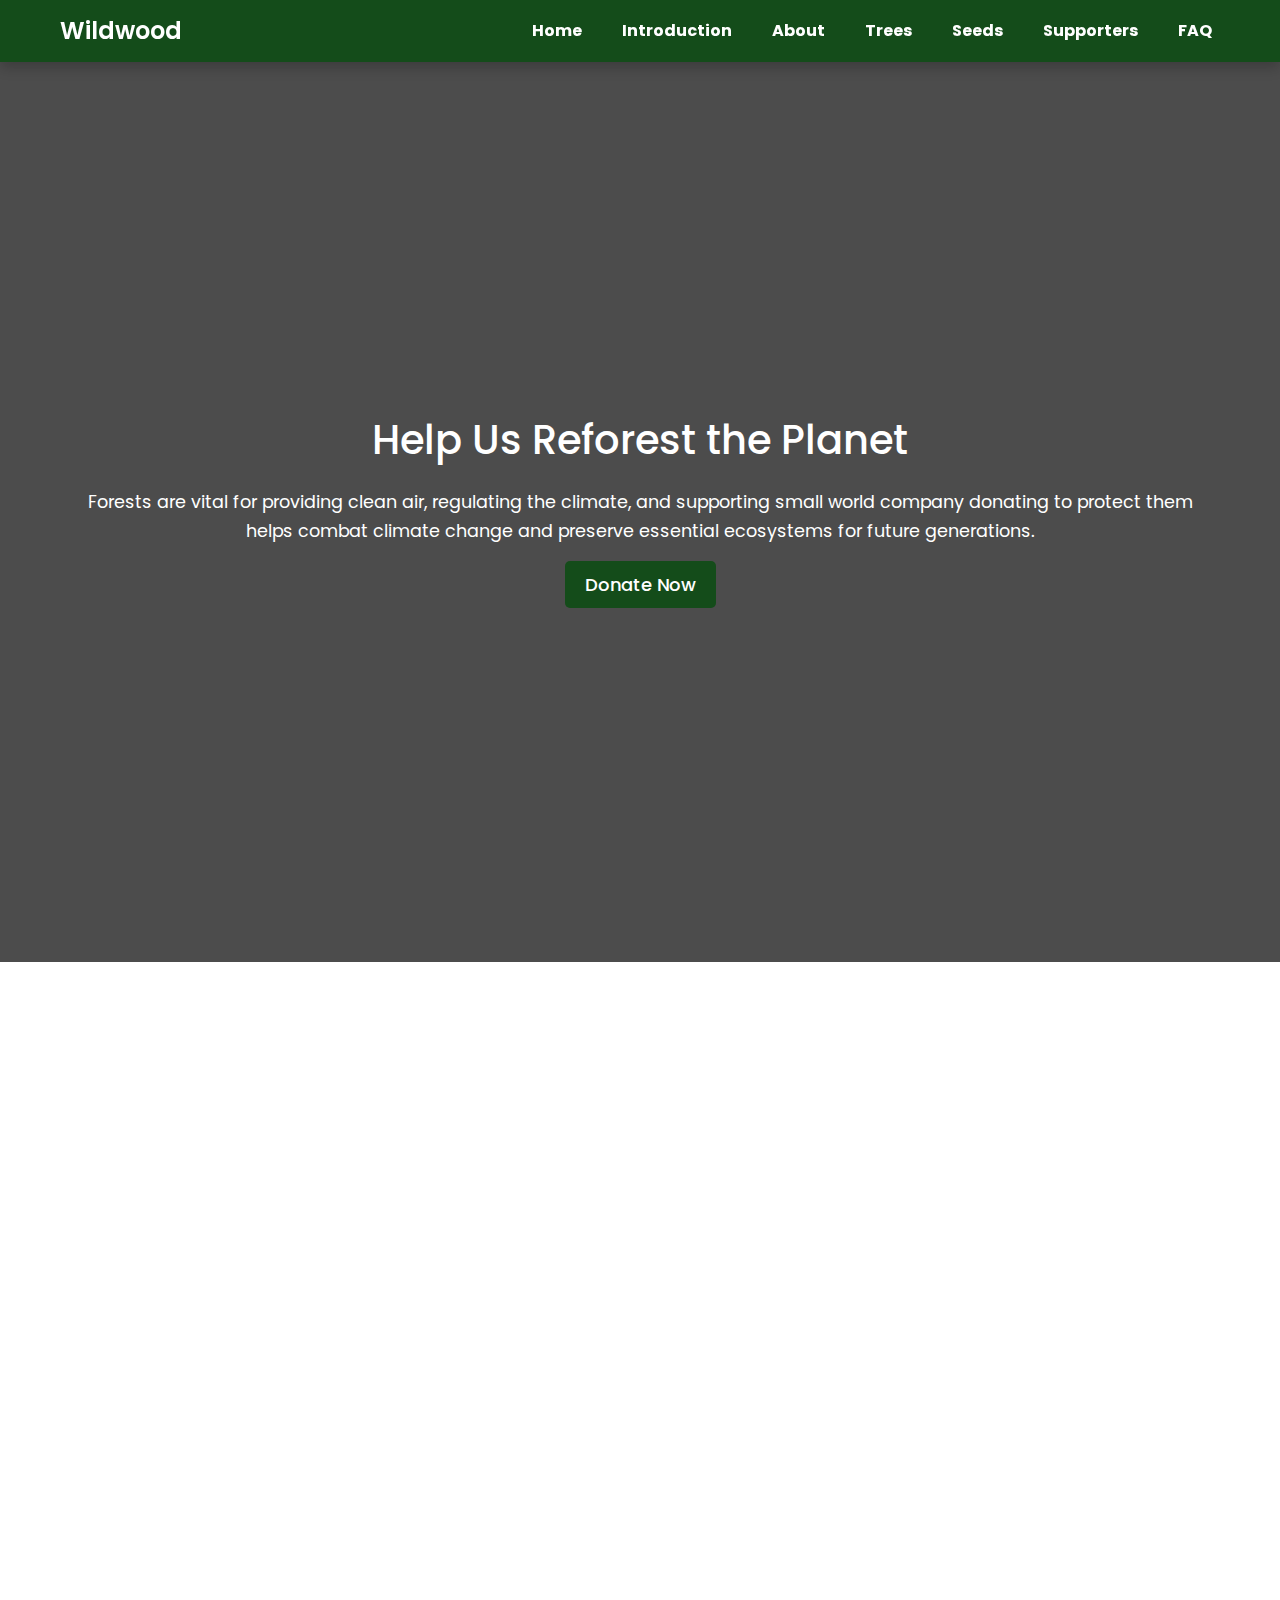
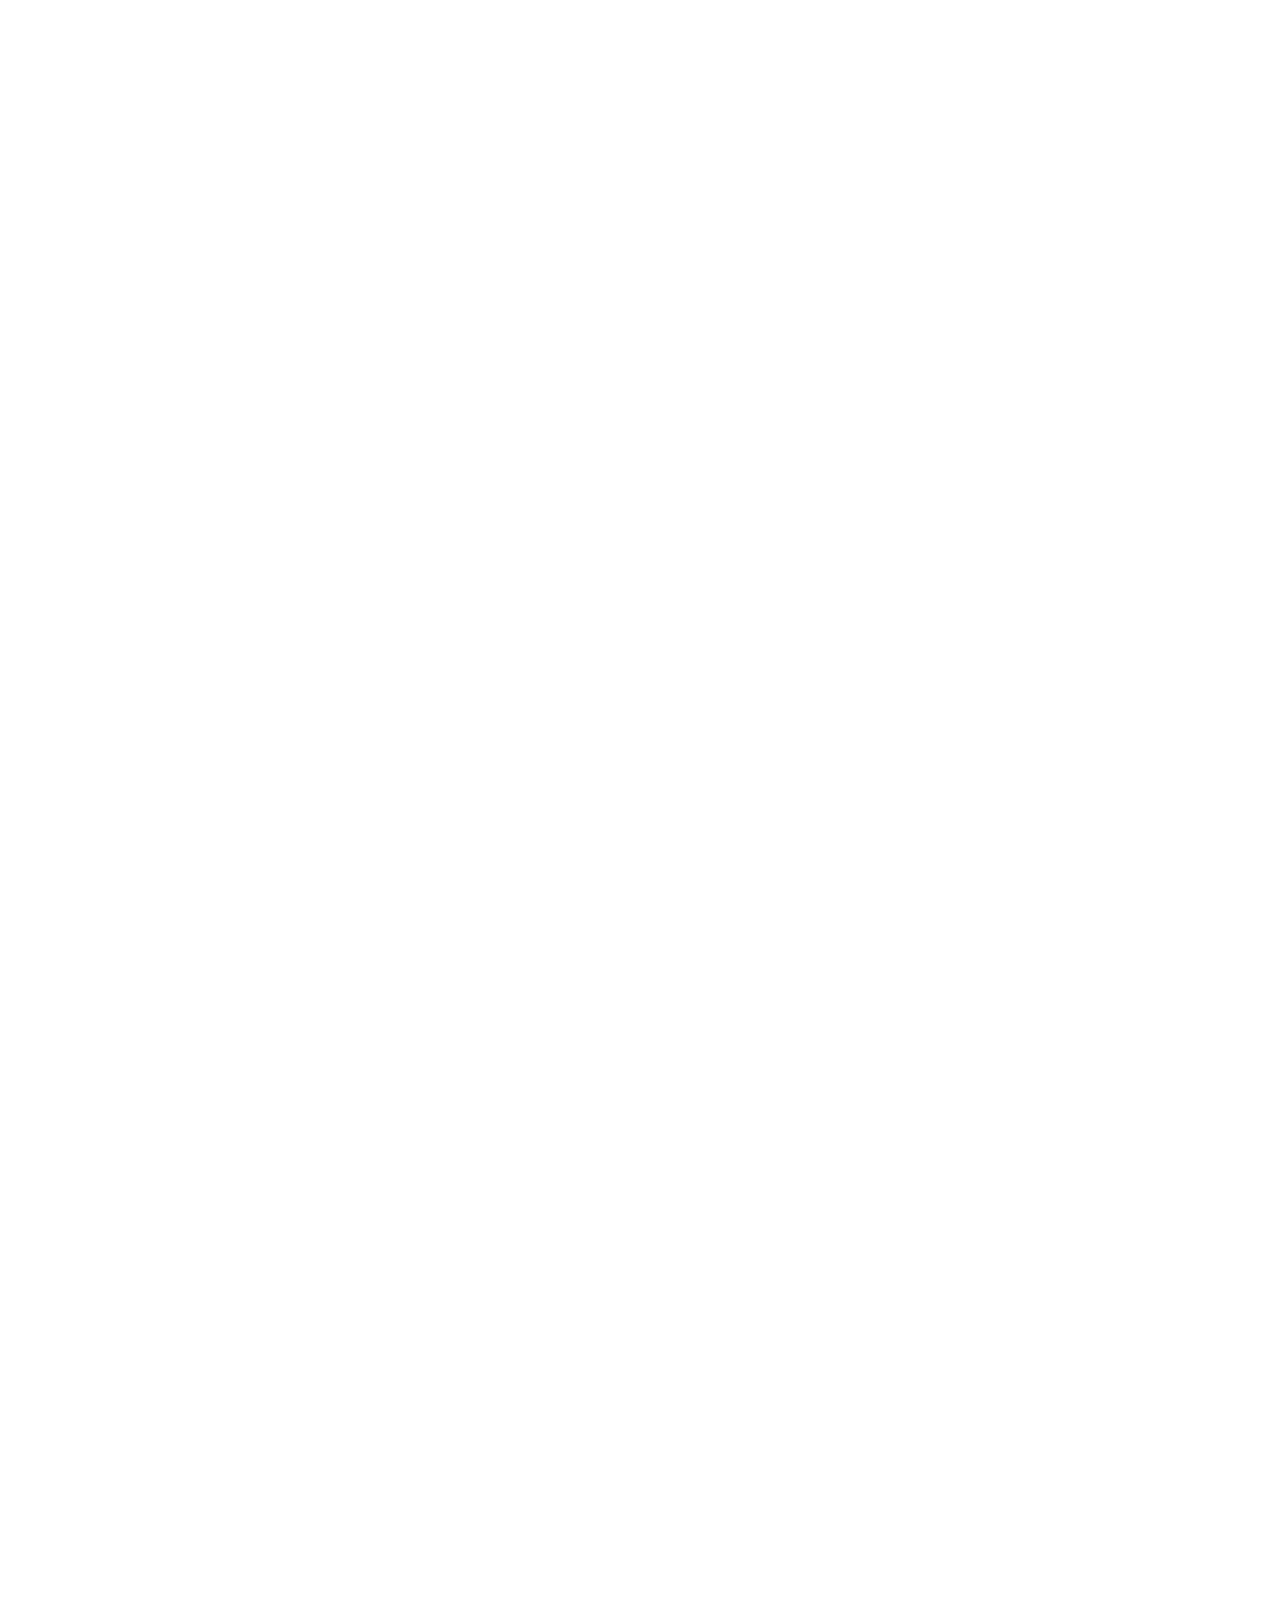
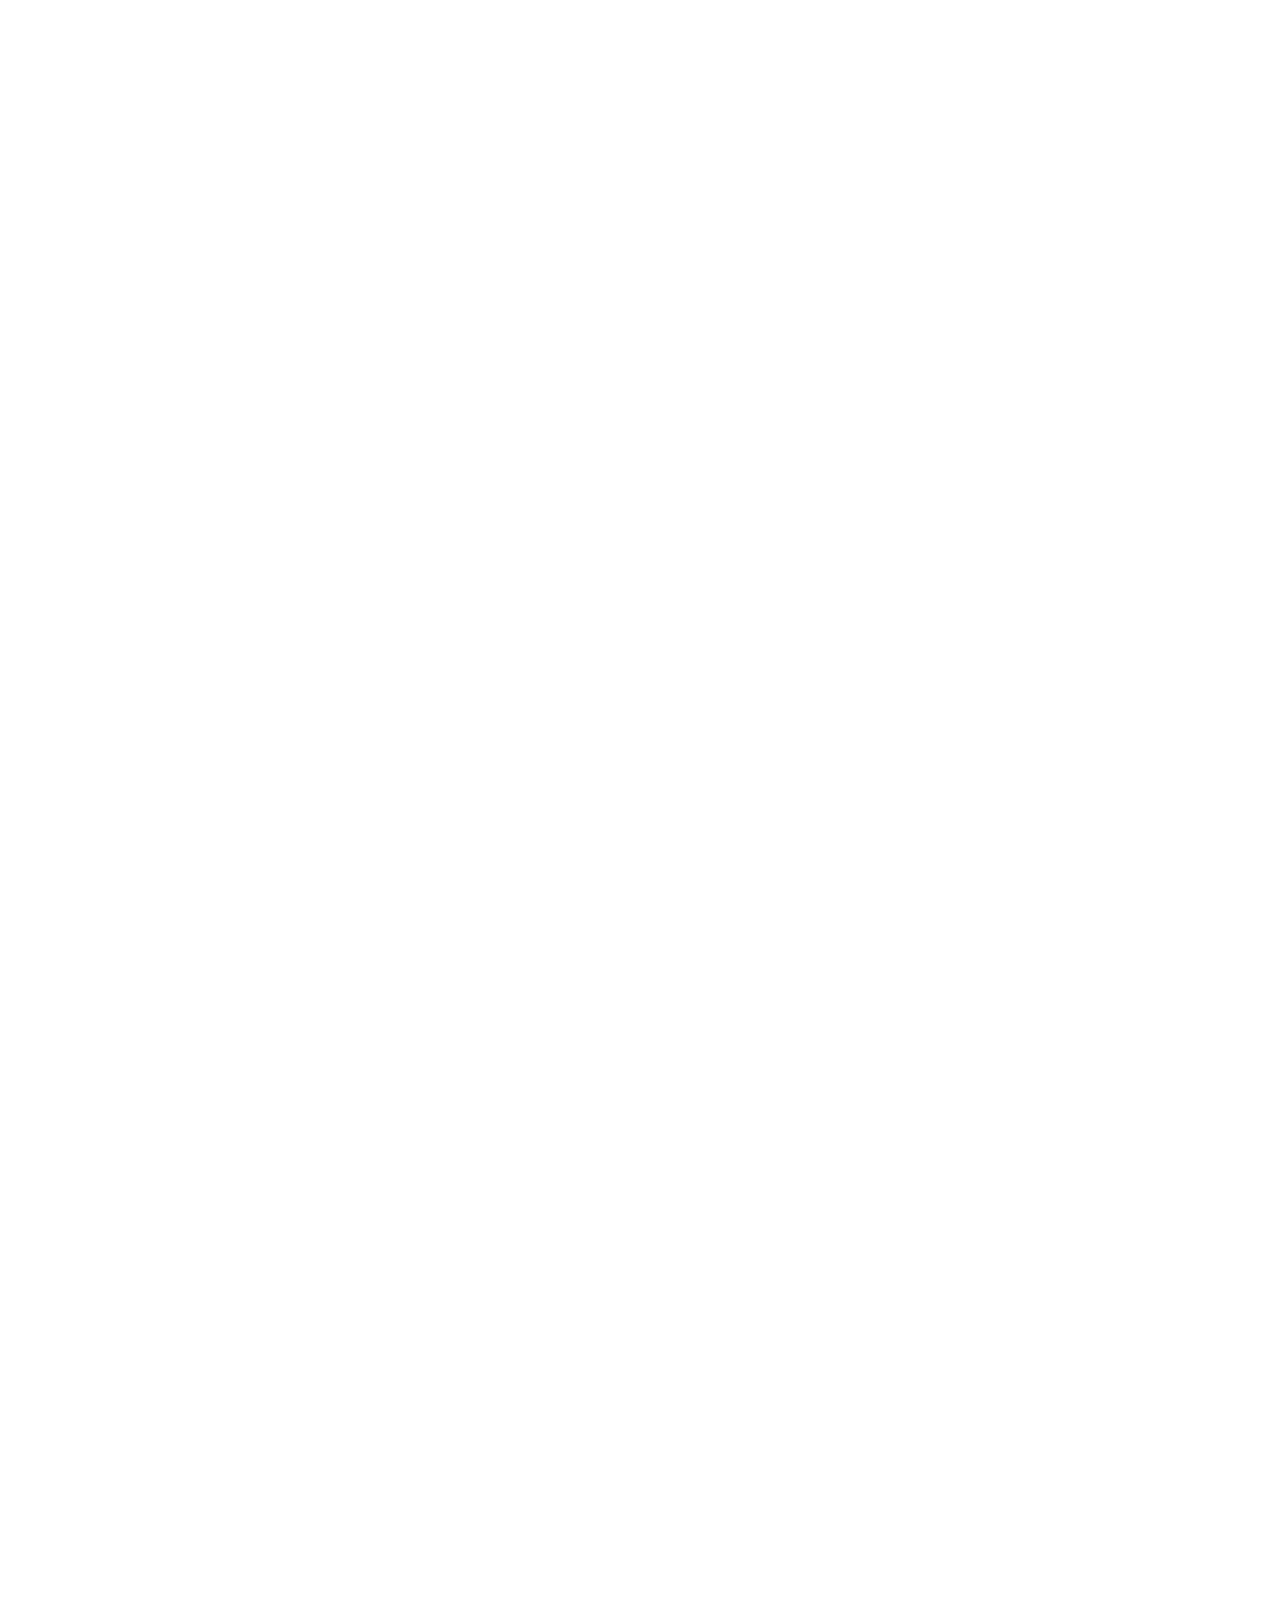
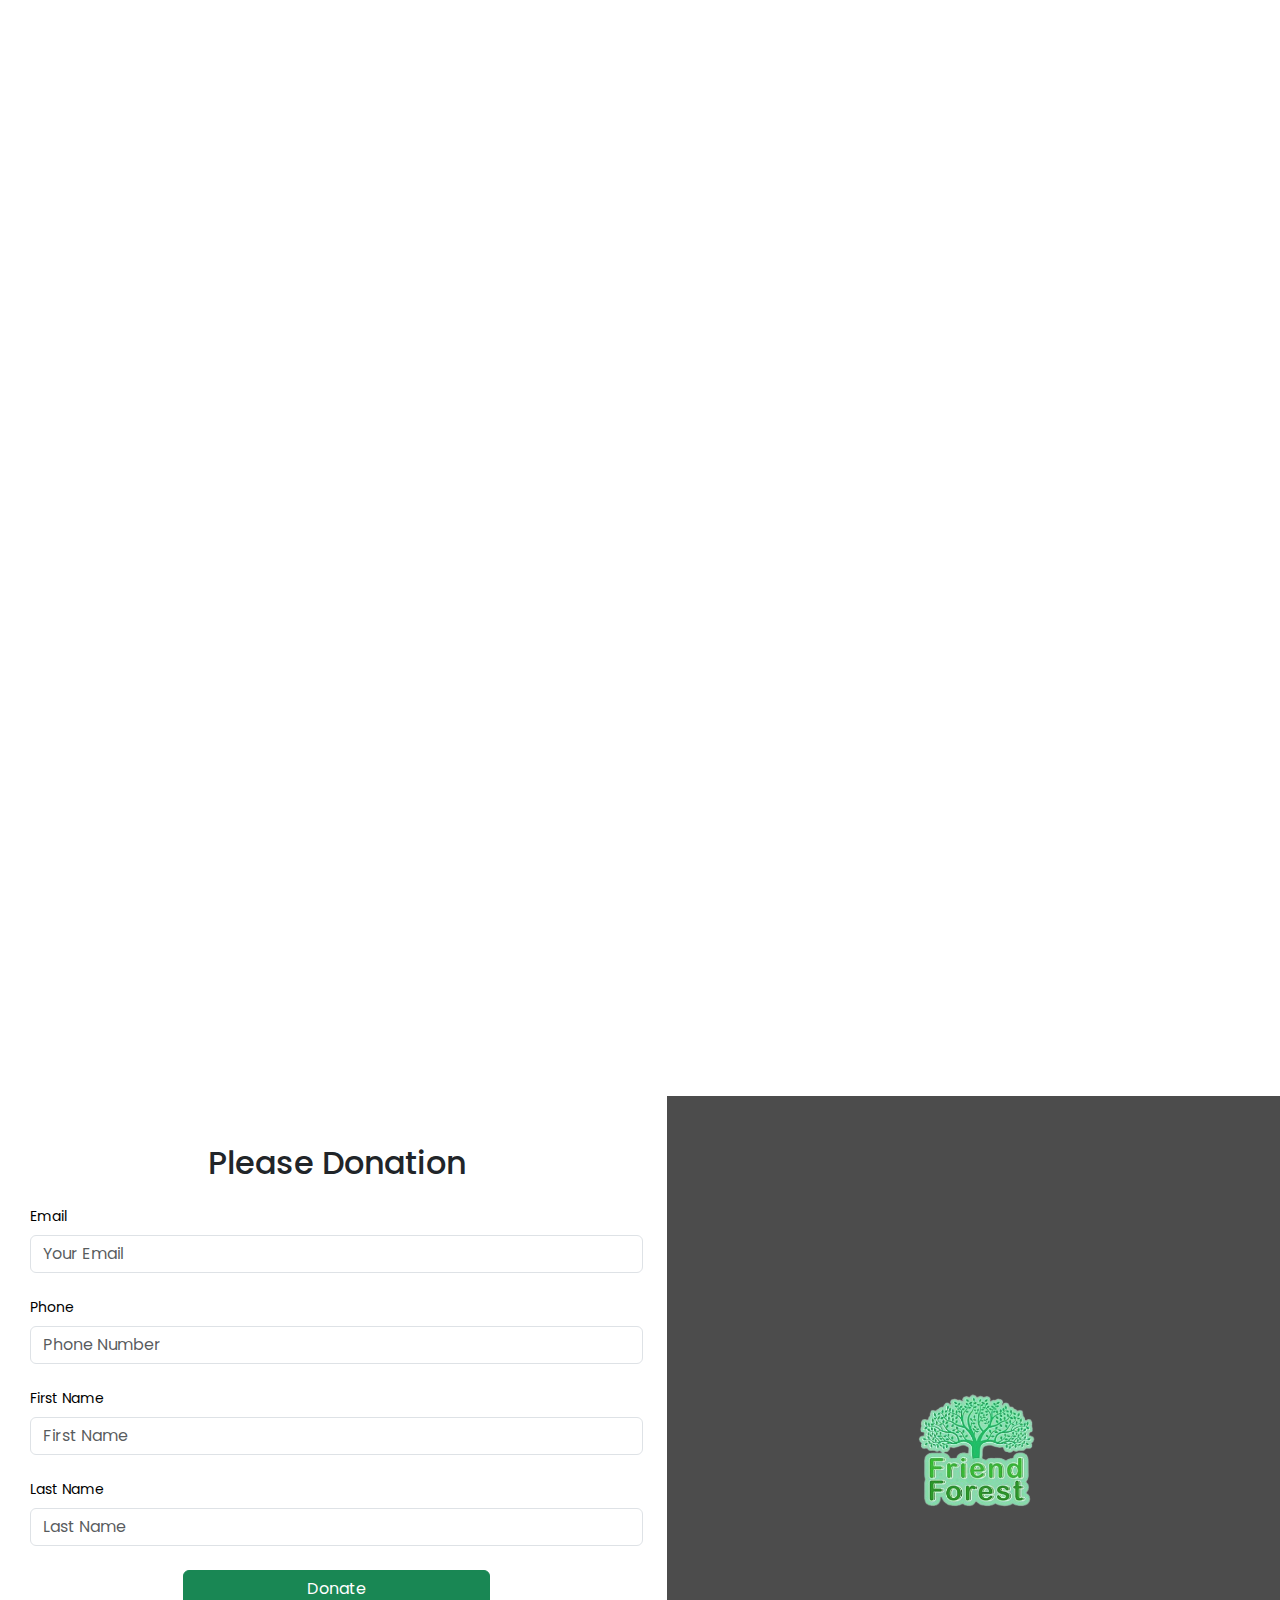
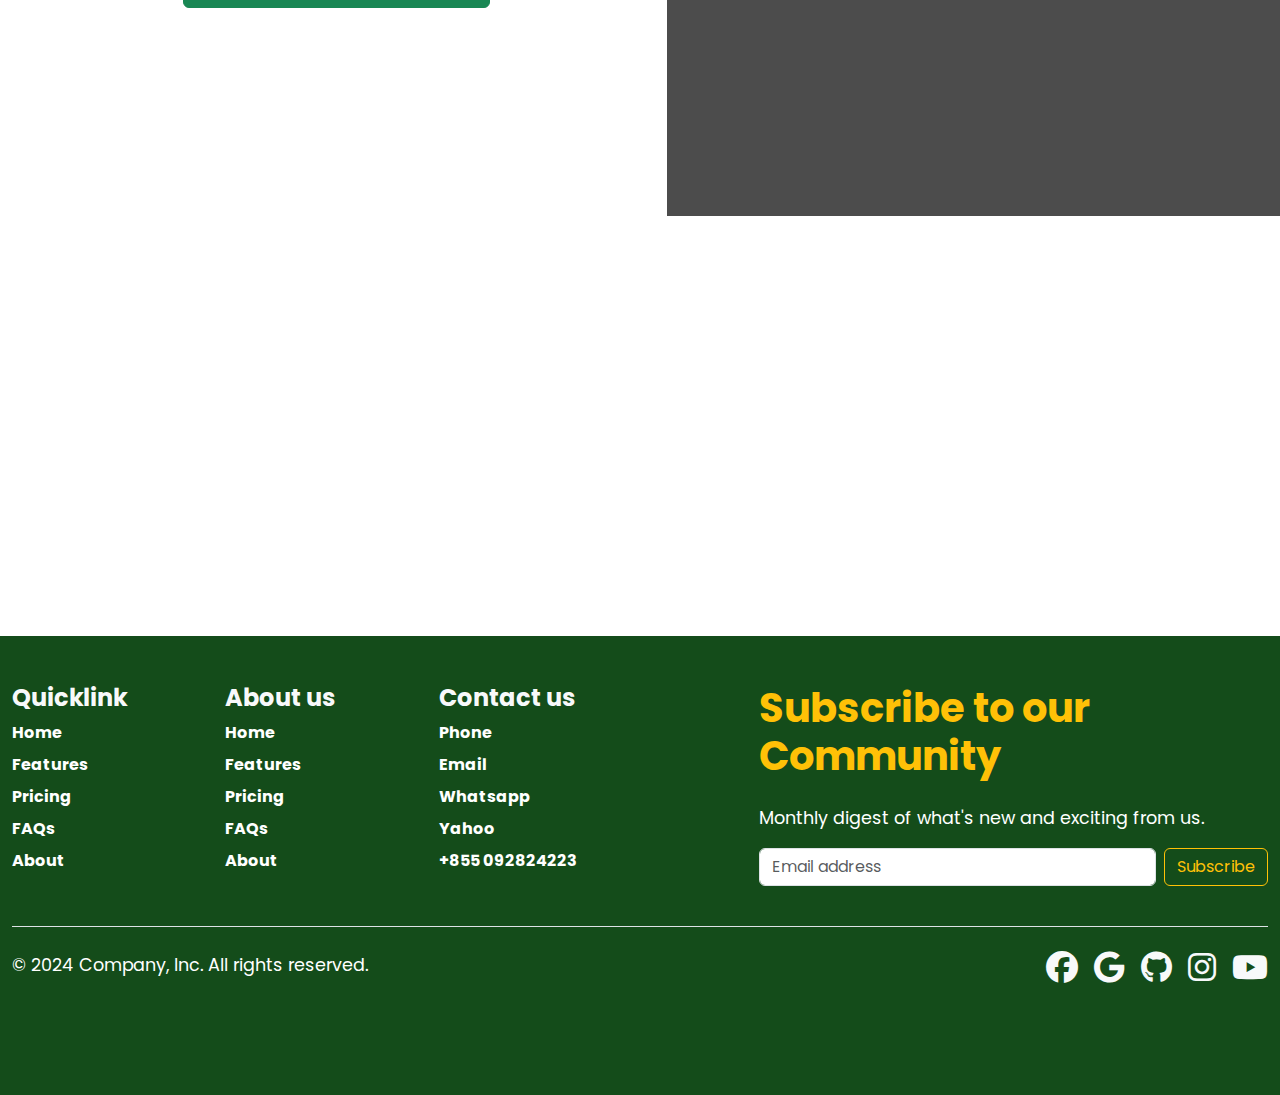
==== index.html @ dc5e10cb "Update index.html" ====
<!DOCTYPE html>
<html lang="en">
  <head>
    <meta charset="UTF-8" />
    <meta name="viewport" content="width=device-width, initial-scale=1.0" />
    <title>Wildwood</title>
    <!-- Bootstrap CSS -->
    <link
      href="https://cdn.jsdelivr.net/npm/bootstrap@5.3.0-alpha1/dist/css/bootstrap.min.css"
      rel="stylesheet"
    />
    <link rel="stylesheet" href="index.css" />
    <!--font-->
    <link rel="preconnect" href="https://fonts.googleapis.com" />
    <link rel="preconnect" href="https://fonts.gstatic.com" crossorigin />
    <link
      href="https://fonts.googleapis.com/css2?family=Poppins:ital,wght@0,100;0,200;0,300;0,400;0,500;0,600;0,700;0,800;0,900;1,100;1,200;1,300;1,400;1,500;1,600;1,700;1,800&display=swap"
      rel="stylesheet"
    />
    <link
      rel="stylesheet"
      href="https://cdnjs.cloudflare.com/ajax/libs/font-awesome/6.7.2/css/all.min.css"
    />
  </head>
  <body>
    <!-- Navigation Bar -->
    <header
      class="animate-on-view"
      style="
        position: sticky;
        top: 0;
        width: 100%;
        z-index: 200;
        background-color: #144c1a;
      "
    >
      <nav class="navbar navbar-expand-lg navbar-light ms-5 me-5" id="nav">
        <div class="container-fluid">
          <a class="navbar-brand" href="./index.html">Wildwood</a>
          <button
            class="navbar-toggler"
            type="button"
            data-bs-toggle="collapse"
            data-bs-target="#navbarNav"
            aria-controls="navbarNav"
            aria-expanded="false"
            aria-label="Toggle navigation"
          >
            <span class="navbar-toggler-icon"></span>
          </button>
          <div class="collapse navbar-collapse navbar-padding" id="navbarNav">
            <ul class="navbar-nav ms-auto gap-4">
              <li class="nav-item">
                <a class="nav-link" href="#home">Home</a>
              </li>
              <li class="nav-item">
                <a class="nav-link" href="#introduction">Introduction</a>
              </li>
              <li class="nav-item">
                <a class="nav-link" href="#about">About</a>
              </li>
              <li class="nav-item">
                <a class="nav-link" href="#trees">Trees</a>
              </li>
              <li class="nav-item">
                <a class="nav-link" href="#seeds">Seeds</a>
              </li>
              <li class="nav-item">
                <a class="nav-link" href="#donor-wall">Supporters</a>
              </li>
              <li class="nav-item">
                <a class="nav-link" href="#faq">FAQ</a>
              </li>
            </ul>
          </div>
        </div>
      </nav>
    </header>

    <!-- Home Section -->
    <section id="home" class="text-center animate-on-scroll">
      <div class="background-slider">
        <div class="fade-slide"></div>
        <div class="fade-slide"></div>
        <div class="fade-slide"></div>
      </div>
      <div class="container">
        <h1 class="text-white">Help Us Reforest the Planet</h1>
        <p class="text-white">
          Forests are vital for providing clean air, regulating the climate, and
          supporting small world company donating to protect them helps combat
          climate change and preserve essential ecosystems for future
          generations.
        </p>
        <a href="#donation-form"
          ><button
            type="button"
            class="btn btn-warning btn-lg fw-medium"
            style="color: #fff"
            data-bs-toggle="modal"
            data-bs-target="#donationModal"
          >
            Donate Now
          </button></a
        >
      </div>
    </section>

    <!-- Introduction Section -->
    <section id="introduction" class="both my-2">
      <div class="container">
        <div class="intro-text align-items-start gap-4">
          <div
            class="text animate-on-scroll text-slide d-flex align-items-start flex-column"
          >
            <h2 class="text-start">Why Forests Matter</h2>
            <p class="text-start">
              Forests are vital to life on Earth. They provide clean air,
              regulate the climate, and support countless species, including
              humans. Protecting forests is crucial for biodiversity, combating
              climate change, and ensuring a sustainable future for all.
            </p>
            <p class="text-start">
              By supporting reforestation efforts, you help restore ecosystems,
              protect wildlife, and mitigate the effects of deforestation.
            </p>
          </div>
          <div class="image animate-on-scroll image-slide">
            <img
              src="https://opendevelopmentcambodia.net/wp-content/uploads/2016/01/12716144895_47c9798eae_k.jpg"
              alt="Forest Image 1"
              class="slideshow-image"
              style="width: 95%"
            />
            <img
              src="https://media.istockphoto.com/id/854086988/photo/jungle-tree.jpg?s=612x612&w=0&k=20&c=S5RaMOW-1nbdNzqXccJs0q7lvuIOqEb8vmLa1ANKCRQ="
              alt="Forest Image 2"
              class="slideshow-image"
              style="width: 95%"
            />
          </div>
        </div>
      </div>
    </section>

    <!-- About Section -->
    <section id="about" class="both my-2">
      <div class="container">
        <div class="intro-text gap-4">
          <div
            class="text animate-on-scroll text-slide d-flex align-items-start flex-column"
          >
            <h2 class="text-start">About Us</h2>
            <p class="text-start">
              Welcome to Small World Company, where we believe that every tree
              planted is a step toward a healthier, greener planet.
            </p>
            <p class="text-start">
              Our mission is to inspire and empower communities to take
              meaningful action for the conservation and restoration of forests.
              By raising awareness about the critical role forests play in
              sustaining life on Earth, we aim to create a global movement that
              prioritizes reforestation and environmental preservation.
            </p>
            <p class="text-start">
              Forests are the lungs of our planet, filtering the air we breathe,
              regulating water cycles, and providing a habitat for countless
              species. However, deforestation and climate change threaten these
              vital ecosystems.
            </p>
          </div>
          <div class="image animate-on-scroll image-slide">
            <img
              src="https://wpassets.adda247.com/wp-content/uploads/multisite/sites/5/2023/07/12123124/Forest-Conservation-Act-1980-1634162729429.jpg"
              alt="Forest Image 1"
              class="slideshow-image"
              style="width: 98%"
            />
            <img
              src="https://static.vecteezy.com/system/resources/previews/012/723/494/large_2x/[base64].jpg"
              alt="Forest Image 2"
              class="slideshow-image"
              style="width: 98%"
            />
          </div>
        </div>
      </div>
    </section>

    <!--our vision section-->
    <section id="vision">
      <div class="out-mission-container d-flex align-items-center">
        <div class="mission-content text-center animate-on-scroll text-slide">
          <h1 class="text-white">Our Vision</h1>
          <p class="text-white">
            We envision a world where lush, thriving forests flourish across
            continents, nurturing biodiversity, combating climate change, and
            enhancing the well-being of all living beings. Through
            collaboration, education, and innovation, we strive to be a driving
            force behind the global effort to restore the balance between
            humanity and nature.
          </p>
        </div>
      </div>
    </section>

    <!-- Tree Section -->
    <section id="trees" class="animate-on-view">
      <div class="container">
        <h2 class="text-center my-5">How Trees Combat Climate Change</h2>
        <div class="row">
          <div class="col-md-4 mb-4 animate-card animate-on-view">
            <div class="card">
              <img
                src="https://www.thegaragespecialist.com/wp-content/uploads/2022/05/oak-tree-in-full-leaf-standing-alone-in-a-field-in-summer-against-a-white-background-1024x683.jpg"
                class="card-img-top"
                alt="Tree 1"
              />
              <div class="card-body text-start">
                <h5 class="card-title fs-3">Oak Tree</h5>
                <h5 class="fs-5">(Quercus robur)</h5>
                <p class="card-text">
                  Oak trees are known for their strength and longevity. They
                  provide excellent shade and can support a variety of wildlife,
                  including birds and insects. The wood is used in furniture and
                  flooring due to its durability. Oaks also improve soil quality
                  by enhancing nitrogen content.
                </p>
              </div>
            </div>
          </div>

          <div class="col-md-4 mb-4 animate-card animate-on-view">
            <div class="card">
              <img
                src="https://blogger.googleusercontent.com/img/b/R29vZ2xl/AVvXsEjI9pG2ntPwzRptiOegesEWPJNspQae6Rhyphenhyphen2Ia42XWWQc2TfoIVhTdnzagP-fCh6AyrdLdINXf2_NOoC4BnyUtJYDmzffC-AHs0AuOBweYo_nBhgSO9Hk_jQQESWQLbwU15ec4U5A9NI_fV/s1600/596e84645d182f6a486d74a84ccd66.jpg"
                class="card-img-top"
                alt="Tree 2"
              />
              <div class="card-body text-start">
                <h5 class="card-title fs-3">Banyan Tree</h5>
                <h5 class="fs-5">(Ficus benghalensis)</h5>
                <p class="card-text">
                  The banyan tree is a symbol of longevity and strength, with
                  its aerial roots that form new trunks. It offers cooling
                  shade, reduces air pollution, and serves as an important
                  habitat for birds and small animals. Banyans also contribute
                  to reducing carbon dioxide levels in the air.
                </p>
              </div>
            </div>
          </div>

          <div class="col-md-4 mb-4 animate-card animate-on-view">
            <div class="card">
              <img
                src="https://cdn.mos.cms.futurecdn.net/vvUydgY3JGpDQ8aXNRAHtM.jpg"
                class="card-img-top"
                alt="Tree 3"
              />
              <div class="card-body text-start">
                <h5 class="card-title fs-3">Maple Tree</h5>
                <h5 class="fs-5">(Acer spp.)</h5>
                <p class="card-text">
                  Maple trees are known for their striking fall foliage and
                  sweet sap, which is used to make maple syrup. These trees help
                  improve air quality and provide habitat for various species.
                  Maple wood is also highly valued for its strength and fine
                  grain, often used in cabinetry.
                </p>
              </div>
            </div>
          </div>

          <div class="col-md-4 mb-4 animate-card animate-on-view">
            <div class="card">
              <img
                src="https://images.fineartamerica.com/images/artworkimages/mediumlarge/2/pine-tree-in-spring-borchee.jpg"
                class="card-img-top"
                alt="Tree 4"
              />
              <div class="card-body text-start">
                <h5 class="card-title fs-3">Pine Tree</h5>
                <h5 class="fs-5">(Pinus spp.)</h5>
                <p class="card-text">
                  Pine trees are evergreen conifers that provide year-round
                  greenery. They are essential in stabilizing soil, preventing
                  erosion, and creating habitats for wildlife. Pine needles
                  decompose to enrich soil, and their wood is valuable in
                  construction and paper products, contributing to the economy.
                </p>
              </div>
            </div>
          </div>

          <div class="col-md-4 mb-4 animate-card animate-on-view">
            <div class="card">
              <img
                src="https://media.npr.org/assets/img/2018/06/10/gettyimages-157863121-50_custom-289ae9d453e14833aaf8394690778e5858877f7f.jpg"
                class="card-img-top"
                alt="Tree 5"
              />
              <div class="card-body text-start">
                <h5 class="card-title fs-3">Baobab Tree</h5>
                <h5 class="fs-5">(Adansonia)</h5>
                <p class="card-text">
                  The baobab, often called the "Tree of Life," is known for its
                  massive trunk and longevity. It provides valuable resources,
                  including water stored in its trunk and nutrient-rich fruit.
                  Baobabs also help maintain soil fertility and support
                  wildlife, particularly in arid regions by providing shelter.
                </p>
              </div>
            </div>
          </div>

          <div class="col-md-4 mb-4 animate-card animate-on-view">
            <div class="card">
              <img
                src="https://media.istockphoto.com/id/637738128/photo/teak-garden.jpg?s=612x612&w=0&k=20&c=fJZPI3qWPEZ-ee1mwQaRae968rfYfu0DDyi3Ky04qeM="
                class="card-img-top"
                alt="Tree 6"
              />
              <div class="card-body text-start">
                <h5 class="card-title fs-3">Teak Tree</h5>
                <h5 class="fs-5">(Tectona grandis)</h5>
                <p class="card-text">
                  Teak is a highly prized hardwood tree, valued for its
                  durability and resistance to pests. It grows in tropical
                  regions and plays a role in maintaining biodiversity. Teak
                  wood is used extensively in furniture, flooring, and
                  shipbuilding. Its leaves also improve soil fertility.
                </p>
              </div>
            </div>
          </div>
        </div>
      </div>
    </section>

    <!-- Seed Section -->
    <section id="seeds" class="animate-on-view">
      <div class="container">
        <h2 class="text-center my-5">
          How Seeds are Important and contribute to The World
        </h2>
        <div class="row">
          <div class="col-md-4 mb-4 animate-card animate-on-view">
            <div class="card">
              <img
                src="https://cdn.mos.cms.futurecdn.net/EMr5ZSaH9vLT7QunEH2S68.jpg"
                class="card-img-top"
                alt="Tree 1"
              />
              <div class="card-body text-start">
                <h5 class="card-title fs-3">Acacia Seed</h5>
                <p class="card-text">
                  Acacia seeds are vital for reforestation in arid regions, as
                  they are drought-resistant and help improve soil fertility.
                  These seeds support the growth of nitrogen-fixing plants,
                  enriching the soil and promoting biodiversity. Acacia trees
                  also help stabilize soil, reduce erosion, and provide shelter
                  for wildlife.
                </p>
              </div>
            </div>
          </div>

          <div class="col-md-4 mb-4 animate-card animate-on-view">
            <div class="card">
              <img
                src="https://chefsmandala.com/wp-content/uploads/2018/05/Pine-Nuts.jpg"
                class="card-img-top"
                alt="Tree 2"
              />
              <div class="card-body text-start">
                <h5 class="card-title fs-3">Pine Seed</h5>
                <p class="card-text">
                  Pine seeds are crucial for forest restoration in temperate
                  climates. Pine trees grow quickly and help stabilize soil.
                  They are often used in reforestation projects to improve
                  ecosystem resilience, providing habitat for wildlife and
                  increasing oxygen levels. Their needles also enrich the soil
                  and support other plant species.
                </p>
              </div>
            </div>
          </div>

          <div class="col-md-4 mb-4 animate-card animate-on-view">
            <div class="card">
              <img
                src="https://i.ytimg.com/vi/CfKIF9S2uyQ/mqdefault.jpg"
                class="card-img-top"
                alt="Tree 3"
              />
              <div class="card-body text-start">
                <h5 class="card-title fs-3">Mangrove Seed</h5>
                <p class="card-text">
                  Mangrove seeds are essential for coastal reforestation,
                  particularly in tropical and subtropical regions. Mangroves
                  protect shorelines from erosion, provide habitat for marine
                  species, and act as carbon sinks. These seeds help restore
                  critical coastal ecosystems, protect biodiversity, and combat
                  the effects of climate change by reducing coastal flooding.
                </p>
              </div>
            </div>
          </div>

          <div class="col-md-4 mb-4 animate-card animate-on-view">
            <div class="card">
              <img
                src="https://encrypted-tbn0.gstatic.com/images?q=tbn:ANd9GcR5jltQhBFGPxb523O-GsidS5ulkysJx7rrLg&s"
                class="card-img-top"
                alt="Tree 4"
              />
              <div class="card-body text-start">
                <h5 class="card-title fs-3">Mango Seed</h5>
                <p class="card-text">
                  Mango seeds contribute to reforestation in tropical areas,
                  enhancing biodiversity and providing fruit for local wildlife.
                  Mango trees also stabilize soil, reduce erosion, and act as
                  windbreaks. By restoring mangrove ecosystems and promoting
                  sustainable agriculture, these seeds help communities adapt to
                  climate change and create a resilient ecosystem.
                </p>
              </div>
            </div>
          </div>

          <div class="col-md-4 mb-4 animate-card animate-on-view">
            <div class="card">
              <img
                src="https://encrypted-tbn0.gstatic.com/images?q=tbn:ANd9GcRflItkEHba2cla044xOGlpPNdjAVN_3RwnrA&s"
                class="card-img-top"
                alt="Tree 5"
              />
              <div class="card-body text-start">
                <h5 class="card-title fs-3">Oak Seed</h5>
                <p class="card-text">
                  Oak seeds play a vital role in temperate reforestation, as oak
                  trees are long-lived and support diverse ecosystems. They
                  provide shelter for birds, mammals, and insects. Oak forests
                  enhance soil quality, increase carbon sequestration, and
                  contribute to watershed protection, ensuring healthy
                  ecosystems and biodiversity in forested regions.
                </p>
              </div>
            </div>
          </div>

          <div class="col-md-4 mb-4 animate-card animate-on-view">
            <div class="card">
              <img
                src="https://aduna.com/cdn/shop/articles/Aduna_Baobab_Fruit___Pot_95557b81-ad6e-4f63-96ee-5df323e49ecf.jpg?v=1721054360&width=2048"
                class="card-img-top"
                alt="Tree 6"
              />
              <div class="card-body text-start">
                <h5 class="card-title fs-3">Baobab Seed</h5>
                <p class="card-text">
                  Baobab seeds are important for reforestation in dry, African
                  regions. These trees provide critical resources such as water,
                  fruit, and shelter for animals. Baobabs help prevent soil
                  erosion and contribute to sustainable agriculture. Their seeds
                  promote the restoration of degraded land and improve the
                  livelihoods of local communities.
                </p>
              </div>
            </div>
          </div>
        </div>
      </div>
    </section>

    <!--supporters-->
    <section id="donor-wall" class="animate-on-view pt-4">
      <div class="container">
        <h2 class="text-center my-5">Our Supporters</h2>
        <div class="donor-grid">
          <div class="donor-card animate-card animate-on-view">
            <img
              src="https://encrypted-tbn0.gstatic.com/images?q=tbn:ANd9GcRtyT6GIEc2u5G9st3QFFqjjZBgPhler4oUKJSiJL0kZbPTDAeMSEqibkgGSZtwdRMuKtg&usqp=CAU"
              alt="John Doe"
              class="img-fluid rounded-circle mb-2"
              style="width: 100px; height: 100px"
            />
            <div class="info-donor text-start">
              <h3 class="text-center fs-5">Emma Green</h3>
              <p class="fs-6">
                Thrilled to contribute to forest conservation efforts.
              </p>
              <p class="fs-6">Date of Donation: December 28, 2021</p>
              <p class="fs-6">Location: New York, USA</p>
            </div>
          </div>
          <div class="donor-card animate-card animate-on-view">
            <img
              src="https://encrypted-tbn0.gstatic.com/images?q=tbn:ANd9GcQjZirTv3YUaHSe-VVIQzwXUHXxb8mnJ-krbg&s"
              alt="Jane Smith"
              class="img-fluid rounded-circle mb-2"
              style="width: 100px; height: 100px"
            />
            <div class="info-donor text-start">
              <h3 class="text-center fs-5">Liam Woods</h3>
              <p class="fs-6">
                Forests are the lungs of our planet. Let’s save them together.
              </p>
              <p class="fs-6">Date of Donation: January 2, 2022</p>
              <p class="fs-6">Location: London, UK</p>
            </div>
          </div>
          <div class="donor-card animate-card animate-on-view">
            <img
              src="https://encrypted-tbn0.gstatic.com/images?q=tbn:ANd9GcToT7cZ-FaEH5FrdGblHF-d6jkCESxM0bcE7HqwOi1kL1tSRCqSOEAR8OAmxCW-ocl_1-Y&usqp=CAU"
              alt="Jane Smith"
              class="img-fluid rounded-circle mb-2"
              style="width: 100px; height: 100px"
            />
            <div class="info-donor text-start">
              <h3 class="text-center fs-5">Sofia Rivera</h3>
              <p class="fs-6">Proud to be a part of this noble cause!</p>
              <p class="fs-6">Date of Donation: December 15, 2024</p>
              <p class="fs-6">Location: Sydney, Australia</p>
            </div>
          </div>
          <div class="donor-card animate-card animate-on-view">
            <img
              src="https://encrypted-tbn0.gstatic.com/images?q=tbn:ANd9GcRP4Xnsq7Q5E_6Hs67VKLlm3oF1cEeDU8QazoLtmr27tCHuHSSVgVkrm9aCvusUUXQl_FM&usqp=CAU"
              alt="Jane Smith"
              class="img-fluid rounded-circle mb-2"
              style="width: 100px; height: 100px"
            />
            <div class="info-donor text-start">
              <h3 class="text-center fs-5">Ethan Patel</h3>
              <p class="fs-6">
                Every small effort counts. Let’s protect nature.
              </p>
              <p class="fs-6">Date of Donation: December 8, 2024</p>
              <p class="fs-6">Location: Tokyo, Japan</p>
            </div>
          </div>
        </div>
      </div>
    </section>
  
    <!-- Donation Form -->
    <section id="donate" style="margin-left: 30px">
      <div class="row">
        <div class="col-sm-6 mb-3 mb-sm-0">
          <div class="">
            <div class="">
              <h5 class="card-title fs-2 mt-5 mb-4" style="text-align: center">
                Please Donation
              </h5>
              <div id="passwordHelpBlock" class="form-text mt-4">
                <label for="" class="form-label text-black">Email</label>
                <input
                  type="email"
                  class="form-control"
                  id="email"
                  aria-describedby="passwordHelpBlock"
                  placeholder="Your Email"
                />
              </div>

              <div id="passwordHelpBlock" class="form-text mt-4">
                <label for="inputPassword5" class="form-label text-black"
                  >Phone</label
                >
                <input
                  type="number"
                  id="number"
                  class="form-control"
                  aria-describedby="passwordHelpBlock"
                  placeholder="Phone Number"
                />
              </div>

              <div id="asswordHelpBlock" class="form-text mt-4">
                <label for="inputPassword5" class="form-label text-black"
                  >First Name</label
                >
                <input
                  type="text"
                  id="first-name"
                  class="form-control"
                  aria-describedby="passwordHelpBlock"
                  placeholder="First Name"
                />
              </div>

              <div id="asswordHelpBlock" class="form-text mt-4">
                <label for="inputPassword5" class="form-label text-black"
                  >Last Name</label
                >
                <input
                  type="text"
                  id="last-name"
                  class="form-control"
                  aria-describedby="passwordHelpBlock"
                  placeholder="Last Name"
                />
              </div>

              <div class="d-grid gap-2 col-6 mx-auto mt-4">
                <button class="btn btn-success" type="button">Donate</button>
              </div>
            </div>
          </div>
        </div>
        <div class="col-sm-6">
          <div class="form-container">
            <div class="form-logo" p-4>
              <div class="image-on-text">
                <!-- <h5 class="card-title text-center">
                  Your generous donation supports meaningful causes, making a
                  positive impact and fostering change for all.
                </h5> -->
                <img src="./img/forest-removebg-preview 1.png" width="200" />
              </div>
            </div>
          </div>
        </div>
      </div>
    </section>
    <style>
      .image-on-text {
        background: linear-gradient(rgba(0, 0, 0, 0.7), rgba(0, 0, 0, 0.7)),
          url("https://encrypted-tbn0.gstatic.com/images?q=tbn:ANd9GcTnEgsuPtJ2kfLr1uJR8v_-T-s795SMryOnFw&s ")
            no-repeat center center/cover;
        color: white;
        height: 80vh;
        display: flex;
        align-items: center;
        justify-content: center;
        flex-direction: column;
      }
    </style>

    <!-- FAQ Section -->
    <section id="faq" class="bg-light py-5 animate-faq">
      <div class="container-fluid">
        <h2 class="text-center">FAQ</h2>
        <div class="accordion" id="faqAccordion">
          <div class="accordion-item">
            <h2 class="accordion-header" id="faq1">
              <button
                class="accordion-button"
                type="button"
                data-bs-toggle="collapse"
                data-bs-target="#collapse1"
                aria-expanded="true"
                aria-controls="collapse1"
              >
                What is reforestation?
              </button>
            </h2>
            <div
              id="collapse1"
              class="accordion-collapse collapse show text-start"
              aria-labelledby="faq1"
              data-bs-parent="#faqAccordion"
            >
              <div class="accordion-body">
                Reforestation is the process of planting trees to restore
                deforested areas.
              </div>
              <div class="accordion-body">
                Reforestation is the process of planting trees to restore
                deforested areas.
              </div>
              <div class="accordion-body">
                Refor estation is the process of planting trees to restore
                deforested areas.
              </div>
              <div class="accordion-body">
                Reforestation is the process of planting trees to restore
                deforested areas.
              </div>
            </div>
          </div>
        </div>
      </div>
    </section>

    <!-- Footer -->
    <div class="container-fluid" style="background-color: #144c1a">
      <footer class="py-5">
        <div class="row text-light">
          <div class="col-6 col-md-2 mb-3">
            <h5 class="fs-4 fw-bold">Quicklink</h5>
            <ul class="nav flex-column">
              <li class="nav-item mb-2">
                <a href="#" class="nav-link p-0">Home</a>
              </li>
              <li class="nav-item mb-2">
                <a href="#" class="nav-link p-0">Features</a>
              </li>
              <li class="nav-item mb-2">
                <a href="#" class="nav-link p-0">Pricing</a>
              </li>
              <li class="nav-item mb-2">
                <a href="#" class="nav-link p-0">FAQs</a>
              </li>
              <li class="nav-item mb-2">
                <a href="#" class="nav-link p-0">About</a>
              </li>
            </ul>
          </div>

          <div class="col-6 col-md-2 mb-3">
            <h5 class="fs-4 fw-bold">About us</h5>
            <ul class="nav flex-column">
              <li class="nav-item mb-2">
                <a href="#" class="nav-link p-0">Home</a>
              </li>
              <li class="nav-item mb-2">
                <a href="#" class="nav-link p-0">Features</a>
              </li>
              <li class="nav-item mb-2">
                <a href="#" class="nav-link p-0">Pricing</a>
              </li>
              <li class="nav-item mb-2">
                <a href="#" class="nav-link p-0">FAQs</a>
              </li>
              <li class="nav-item mb-2">
                <a href="#" class="nav-link p-0">About</a>
              </li>
            </ul>
          </div>

          <div class="col-6 col-md-2 mb-3">
            <h5 class="fs-4 fw-bold">Contact us</h5>
            <ul class="nav flex-column">
              <li class="nav-item mb-2">
                <a href="#" class="nav-link p-0">Phone</a>
              </li>
              <li class="nav-item mb-2">
                <a href="#" class="nav-link p-0">Email</a>
              </li>
              <li class="nav-item mb-2">
                <a href="#" class="nav-link p-0">Whatsapp</a>
              </li>
              <li class="nav-item mb-2">
                <a href="#" class="nav-link p-0">Yahoo</a>
              </li>
              <li class="nav-item mb-2">
                <a href="#" class="nav-link p-0">+855 092824223</a>
              </li>
            </ul>
          </div>

          <div class="col-md-5 offset-md-1 mb-3">
            <form>
              <h1 class="fw-bold text-warning">Subscribe to our Community</h1>
              <p style="color: #fff">
                Monthly digest of what's new and exciting from us.
              </p>
              <div class="d-flex flex-column flex-sm-row w-100 gap-2">
                <label for="newsletter1" class="visually-hidden"
                  >Email address</label
                >
                <input
                  id="newsletter1"
                  type="text"
                  class="form-control"
                  placeholder="Email address"
                />
                <button type="button" class="btn btn-outline-warning">
                  Subscribe
                </button>
              </div>
            </form>
          </div>
        </div>
        <div
          class="d-flex flex-column flex-sm-row justify-content-between py-4 my-4 border-top text-light"
        >
          <p style="color: #fff">© 2024 Company, Inc. All rights reserved.</p>
          <ul class="list-unstyled d-flex gap-3 fs-2" style="cursor: pointer">
            <i class="fa-brands fa-facebook"></i>
            <i class="fa-brands fa-google"></i>
            <i class="fa-brands fa-github"></i>
            <i class="fa-brands fa-instagram"></i>
            <i class="fa-brands fa-youtube"></i>
          </ul>
        </div>
      </footer>
    </div>
    <!-- Bootstrap JS Bundle -->
    <script src="https://cdn.jsdelivr.net/npm/bootstrap@5.3.0-alpha1/dist/js/bootstrap.bundle.min.js"></script>
    <script src="main.js"></script>
  </body>
</html>
---- index.css ----
body {
  overflow-x: hidden;
  font-family: "Poppins", serif;
}

#home {
  background: linear-gradient(rgba(0, 0, 0, 0.7), rgba(0, 0, 0, 0.7)),
    url("https://corporate.walmart.com/content/dam/corporate/images/global-responsibility/sustainability/planet/nature/businessfornature-banner.png")
      no-repeat center center/cover;
  color: white;
  height: 100vh;
  display: flex;
  align-items: center;
  justify-content: center;
  flex-direction: column;
}

.background-slider {
  position: absolute;
  top: 0;
  left: 0;
  width: 100%;
  height: 100%;
  z-index: -1;
}

.fade-slide {
  position: absolute;
  top: 0;
  left: 0;
  width: 100%;
  height: 100%;
  background-size: cover;
  background-position: center;
  opacity: 0;
  transition: opacity 1s ease-in-out;
}

.fade-slide.active {
  opacity: 1;
}

.container {
  z-index: 1;
  text-align: center;
}

h1,
h2,
h3 {
  color: #000;
}

p {
  color: #000;
}

/* Styling for the navbar brand (logo) */
.navbar-brand {
  font-weight: 550;
  font-size: 1.5rem;
  color: #fff;
  position: relative; /* For positioning the underline effect */
}

.navbar-brand::after {
  content: "";
  position: absolute;
  width: 0;
  height: 3px;
  background-color: #000;
  bottom: 0;
  left: 50%;
  transition: width 0.3s ease, left 0.3s ease;
}

.navbar-brand:hover::after {
  width: 100%;
  left: 0;
}

/* Styling for the nav links */
.nav-link {
  font-weight: bold;
  color: #fff;
  position: relative;
  display: inline-block;
}

.nav-link::after {
  content: "";
  position: absolute;
  width: 0;
  height: 3px;
  background-color: #000;
  bottom: 0;
  left: 50%;
  transition: width 0.3s ease, left 0.3s ease;
}

/* On hover, the underline goes from left to right */
.nav-link:hover::after {
  width: 100%;
  left: 0;
}

/* On click, the underline expands from the center */
.nav-link:focus::after,
.nav-link.active::after {
  width: 100%;
  left: 0;
}

.btn-warning {
  background-color: #144c1a;
  color: #fff;
  border: none;
  padding: 10px 20px;
  font-size: 18px;
  border-radius: 5px;
  cursor: pointer;
  transition: background-color 0.3s, transform 0.2s;
}

.btn-warning:hover {
  background-color: #1d6b25;
  color: #fff;
}

.btn-warning:active {
  transform: scale(0.95); /* Shrink effect on click */
}

.ripple {
  position: absolute;
  border-radius: 50%;
  transform: scale(0);
  animation: ripple-animation 0.6s linear;
  background-color: rgba(255, 255, 255, 0.6);
}

@keyframes ripple-animation {
  to {
    transform: scale(4);
    opacity: 0;
  }
}

/* form donate button */
/* For the form button */
.btn-primary {
  background-color: #007bff;
  color: white;
  border: none;
  padding: 10px 20px;
  font-size: 18px;
  border-radius: 5px;
  cursor: pointer;
  transition: background-color 0.3s, transform 0.2s;
}

.btn-primary:hover {
  background-color: #0056b3;
}

.btn-primary:active {
  transform: scale(0.95); /* Shrink effect on click */
}

/* Ripple effect styles */
.ripple {
  position: absolute;
  border-radius: 50%;
  transform: scale(0);
  animation: ripple-animation 0.6s linear;
  background-color: rgba(255, 255, 255, 0.6);
}

@keyframes ripple-animation {
  to {
    transform: scale(4);
    opacity: 0;
  }
}

#introduction {
  padding: 60px 15px;
}

#about {
  padding: 60px 15px;
}

.intro-text {
  display: flex;
  flex-wrap: wrap;
  align-items: center;
  justify-content: space-between;
}

.intro-text .text {
  display: flex;
  height: auto;
  flex: 1;
  padding: 20px;
}

.intro-text .image {
  flex: 1;
  padding: 20px;
}

.intro-text img {
  cursor: pointer;
  max-width: 100%;
  height: auto;
  border-radius: 10px;
}

/* Adjust spacing on smaller screens */
@media (max-width: 768px) {
  .image img {
    margin: 0;
    padding: 0;
  }

  .both {
    margin: 0;
    padding: 0;
  }
}

/* Initial state */
.animate-on-view {
  opacity: 0;
  transform: translateY(20px); /* Adjust for the desired slide effect */
  transition: opacity 0.5s ease, transform 0.5s ease;
}

/* Visible state */
.animate-on-view.visible {
  opacity: 1;
  transform: translateY(0);
}

.animate-on-scroll {
  opacity: 0;
  transform: translateY(30px);
  transition: opacity 2s ease, transform 2s ease; /* Default slow animation */
}

/* header animation */
header {
  opacity: 0; /* Start with invisible header */
  transform: translateY(-30px);
  transition: opacity 0.8s ease-out, transform 0.8s ease-out,
    box-shadow 0.3s ease;
  box-shadow: 0 4px 6px rgba(0, 0, 0, 0.1);
}

/* When header comes into view */
header.visible {
  opacity: 1;
  transform: translateY(0); /* Move to the original position */
  box-shadow: 0 6px 12px rgba(0, 0, 0, 0.2); /* Slightly stronger shadow when visible */
}

/* Add slight bounce effect for extra smoothness */
header.visible {
  animation: bounceIn 0.8s ease-out forwards;
}

/* Bounce In Effect */
@keyframes bounceIn {
  0% {
    transform: translateY(-30px);
  }
  50% {
    transform: translateY(10px); /* Slight overshoot */
  }
  100% {
    transform: translateY(0); /* Settle into final position */
  }
}

/* Introduction style */
/* Ensure the image container is properly sized */
.image {
  position: relative;
  width: 100%;
  height: 355px;
  overflow: hidden;
}

/* Style the slideshow images */
.slideshow-image {
  position: absolute;
  top: 0;
  left: 0;
  width: 100%;
  height: 100%;
  object-fit: cover;
  opacity: 0;
  transition: opacity 1s ease-in-out;
}

/* Ensure the first image is visible initially */
.slideshow-image:first-child {
  opacity: 1;
}

/* Initial states for animation */
.text-slide {
  opacity: 0;
  transform: translateX(-100px);
  transition: all 1s ease-out;
}

.image-slide {
  opacity: 0;
  transform: translateX(100px);
  transition: all 1s ease-out;
}

/* Active state when element is in view */
.slide-in {
  opacity: 1;
  transform: translateX(0);
}

/* Initial state for elements */
.animate-on-scroll {
  opacity: 0;
  transform: translateY(20px);
  transition: opacity 0.8s ease-out, transform 0.8s ease-out;
}

/* Active state when in view */
.animate-on-scroll.fade-in {
  opacity: 1;
  transform: translateY(0);
}

.fade-in {
  animation: fadeInSlide 1.5s ease-in-out;
}

@keyframes fadeInSlide {
  from {
    opacity: 0;
    transform: translateY(50px);
  }
  to {
    opacity: 1;
    transform: translateY(0);
  }
}

@media (max-width: 768px) {
  .intro-text {
    flex-direction: column;
  }
  .intro-text .text,
  .intro-text .image {
    flex: none;
    width: 100%;
    padding: 10px;
  }
  .intro-text .text p {
    word-wrap: break-word;
  }
}

/* about style */
/* Base style for elements to animate */
.animate-on-view {
  opacity: 0;
  transform: translateY(50px); /* Start position (slide in from bottom) */
  transition: opacity 1s ease-out, transform 1s ease-out;
}

/* Visible state */
.animate-on-view.visible {
  opacity: 1;
  transform: translateY(0);
}

/* Initial states for animation */
.text-slide {
  opacity: 0;
  transform: translateX(-100px);
  transition: all 1s ease-out;
}

/* Active state when element is in view */
.slide-in {
  opacity: 1;
  transform: translateX(0);
}

/* mission css */
#vision {
  background: linear-gradient(rgba(0, 0, 0, 0.7), rgba(0, 0, 0, 0.7)),
    url("https://www.kubota.com/sustainability/society/community/images/kubota-forest/img_hero.jpg")
      no-repeat center center/cover;
  color: white;
  min-height: 50vh;
  display: flex;
  align-items: center;
  justify-content: center;
  flex-direction: column;
  position: relative;
  opacity: 0;
  transition: opacity 1s ease;
  padding: 2rem;
}

#vision.visible {
  opacity: 1;
}

.out-mission-container {
  max-width: 800px;
  margin: 0 auto;
}

.mission-content {
  text-align: center;
  transform: translateY(30px);
  opacity: 0;
  transition: all 1s ease;
}

.mission-content.visible {
  transform: translateY(0);
  opacity: 1;
}

h1 {
  font-size: 2.5rem;
  margin-bottom: 1.5rem;
}

p {
  font-size: 1.1rem;
  line-height: 1.6;
  margin-bottom: 1rem;
}

.text-slide {
  opacity: 0;
  transform: translateY(20px);
  transition: opacity 0.8s ease, transform 0.8s ease;
}

.text-slide.visible {
  opacity: 1;
  transform: translateY(0);
}

/* trees style section */
/* Base style for elements to animate */
.animate-on-view {
  opacity: 0;
  transform: translateY(50px); /* Start position (slide in from bottom) */
  transition: opacity 1s ease-out, transform 1s ease-out,
    transform 0.5s ease-in-out;
}

/* For card animation, add scaling */
.animate-on-view.card {
  transform: translateY(50px) scale(0.9); /* Start position with scale */
  transition: opacity 1s ease-out, transform 1s ease-out;
}

/* Staggered animation delay for each card */
.animate-card:nth-child(1) {
  transition-delay: 0.1s;
}

.animate-card:nth-child(2) {
  transition-delay: 0.2s;
}

.animate-card:nth-child(3) {
  transition-delay: 0.3s;
}

.animate-card:nth-child(4) {
  transition-delay: 0.4s;
}

.animate-card:nth-child(5) {
  transition-delay: 0.5s;
}

.animate-card:nth-child(6) {
  transition-delay: 0.6s;
}

/* Visible state */
.animate-on-view.visible {
  opacity: 1;
  transform: translateY(0) scale(1); /* End position and scale */
}

#trees {
  padding-top: 9%;
}

.card img {
  cursor: pointer;
}

.card:hover {
  transform: scale(1.04);
  transition: 0.5s ease;
  box-shadow: 0 4px 8px rgba(0, 0, 0, 0.2);
}

#trees .row {
  display: flex;
  flex-wrap: wrap;
}

#trees .col-md-4 {
  display: flex;
  flex-direction: column;
}

#trees .card {
  display: flex;
  flex-direction: column;
  flex: 1;
  border: 1px solid #ddd;
  border-radius: 10px;
  overflow: hidden;
}

#trees .card-img-top {
  height: auto;
  aspect-ratio: 16 / 9;
  object-fit: cover;
}

#trees .card-body {
  flex: 1;
  display: flex;
  flex-direction: column;
  justify-content: space-between;
}

.hidden-content {
  max-height: 0;
  overflow: hidden;
  transition: max-height 0.5s ease, opacity 0.5s ease;
  opacity: 0;
}

.visible-content {
  max-height: 200px; /* Adjust based on content height */
  opacity: 1;
}

.toggle-content {
  margin-top: 10px;
}

#seeds {
  padding-top: 5%;
}

/* Parent container */
#seeds .row {
  display: flex;
  flex-wrap: wrap;
}

/* Each column behaves as a flex container */
#seeds .col-md-4 {
  display: flex;
  flex-direction: column;
}

/* Card styling for equal height */
#seeds .card {
  display: flex;
  flex-direction: column;
  flex: 1;
  border: 1px solid #ddd;
  border-radius: 10px;
  overflow: hidden;
}

/* Image styling */
#seeds .card-img-top {
  height: auto;
  aspect-ratio: 16 / 9;
  object-fit: cover;
}

/* Card body */
#seeds .card-body {
  flex: 1;
  display: flex;
  flex-direction: column;
  justify-content: space-between;
}

/* for FQA */
.animate-faq {
  opacity: 0;
  transform: translateY(50px);
  transition: opacity 0.8s ease, transform 0.8s ease;
}

/* Animation State */
.animate-faq.visible {
  opacity: 1;
  transform: translateY(0);
}

/* supporters */
#donor-wall {
  background: #f8f9fa; /* Light gray background */
  text-align: center;
  padding: 40px 20px;
  font-family: "Arial", sans-serif;
}

.donor-grid {
  display: grid;
  grid-template-columns: repeat(auto-fit, minmax(250px, 1fr));
  gap: 30px;
}

.donor-card {
  background: #ffffff; /* White card background */
  border-radius: 15px;
  box-shadow: 0 4px 15px rgba(0, 0, 0, 0.1);
  overflow: hidden;
  transition: transform 0.3s ease, box-shadow 0.3s ease;
  padding: 20px;
  text-align: center;
}

.donor-card:hover {
  transform: translateY(-5px);
  box-shadow: 0 6px 20px rgba(0, 0, 0, 0.15);
}

.donor-img {
  width: 120px;
  height: 120px;
  border-radius: 50%;
  margin: 0 auto 15px;
  object-fit: cover;
  border: 4px solid #e9ecef;
}

.info-donor {
  text-align: center;
}

.donor-name {
  font-size: 1.25rem;
  font-weight: bold;
  color: #333;
  margin-bottom: 10px;
}

.donor-message {
  font-size: 1rem;
  color: #555;
  margin-bottom: 15px;
}

.donor-details {
  font-size: 0.875rem;
  color: #777;
}

@media (max-width: 768px) {
  .donor-card {
    padding: 15px;
  }

  .donor-img {
    width: 100px;
    height: 100px;
  }
}

:root {
  --header-height: 80px; /* Set this to the actual height of your header */
}

section {
  scroll-margin-top: var(--header-height);
}
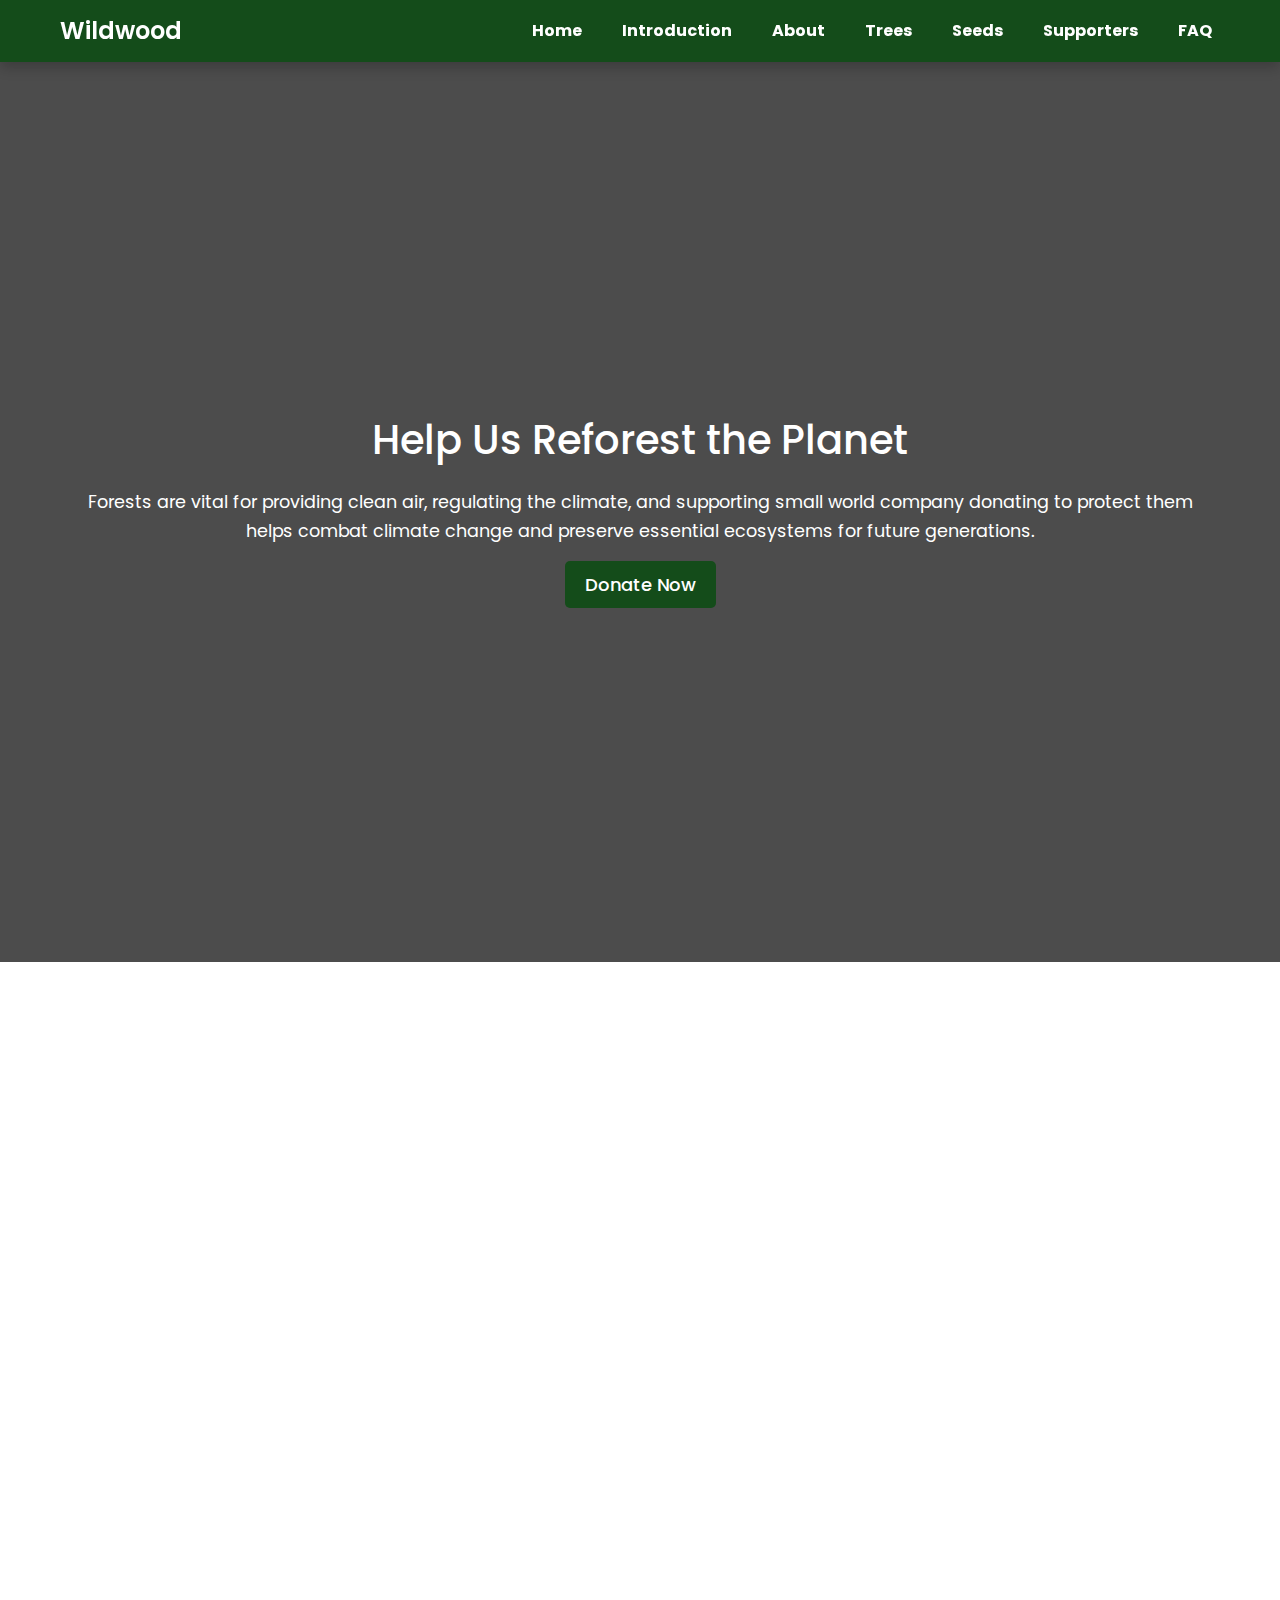
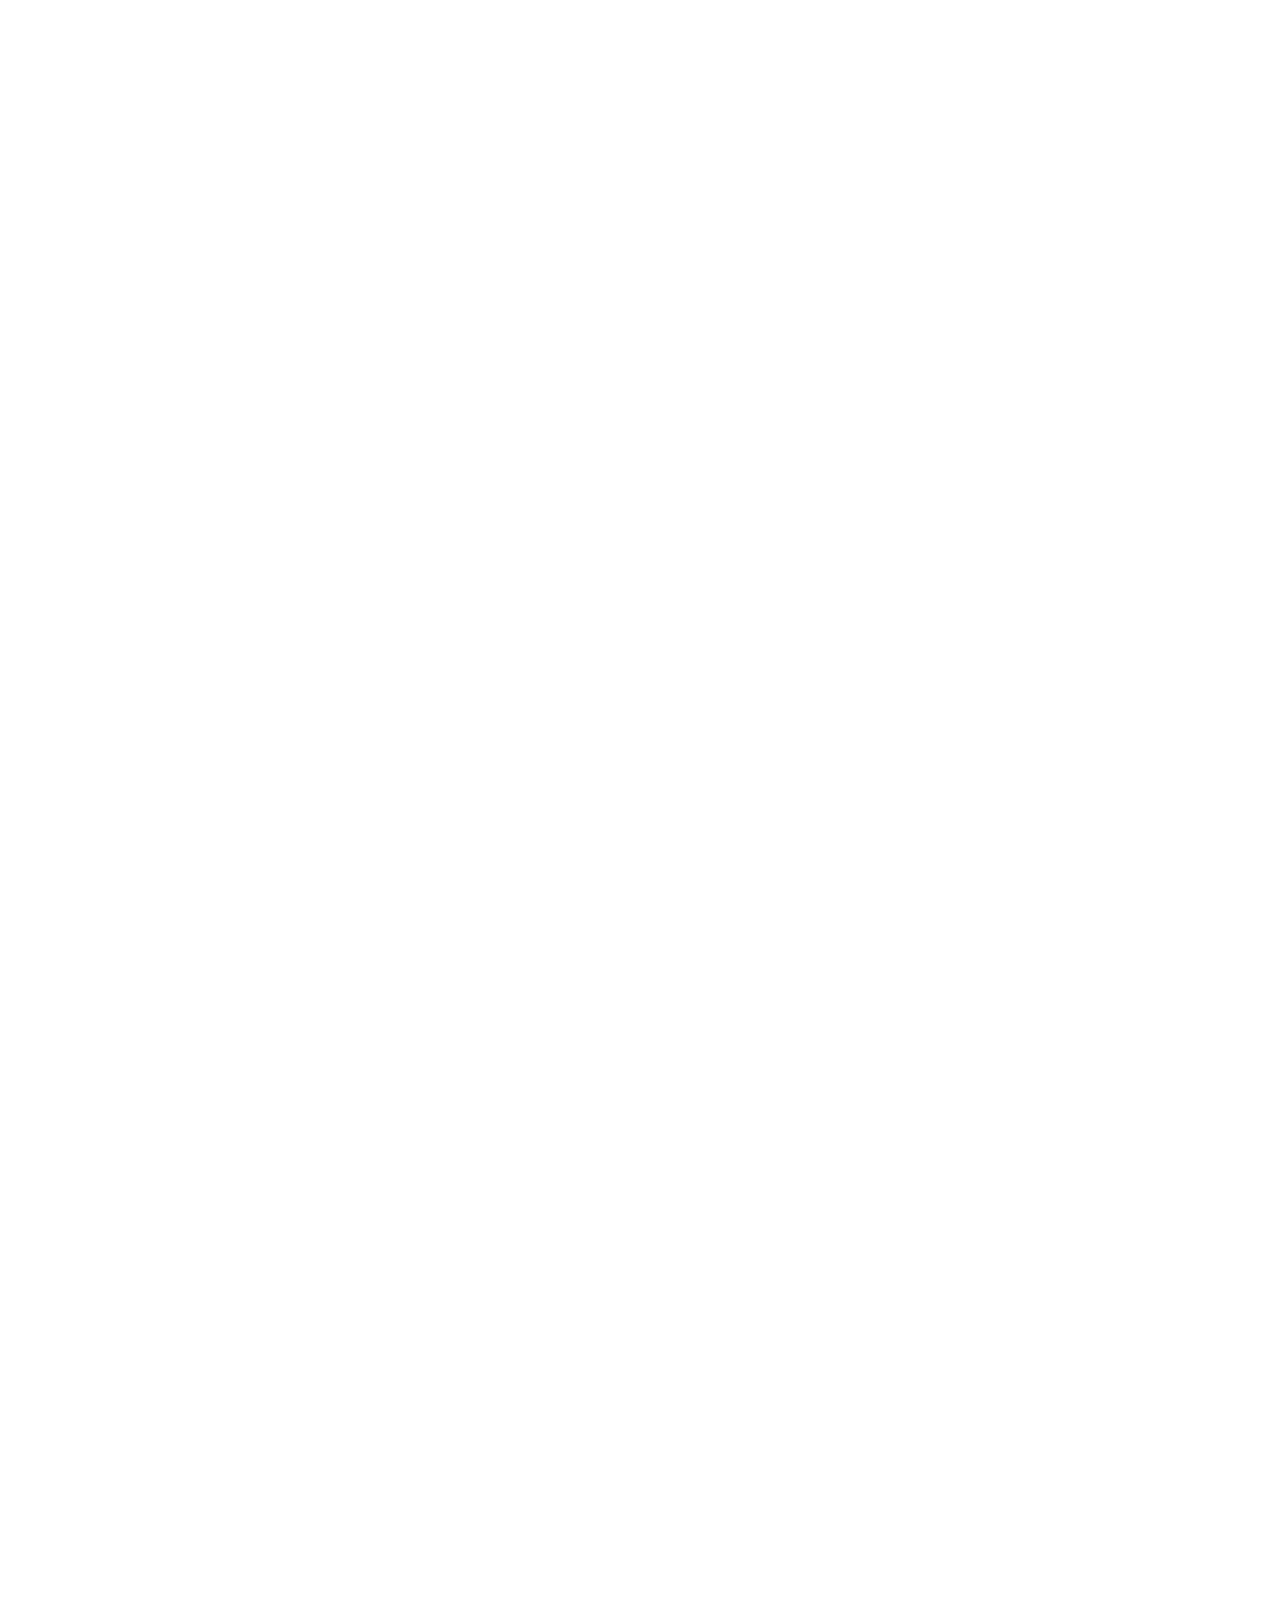
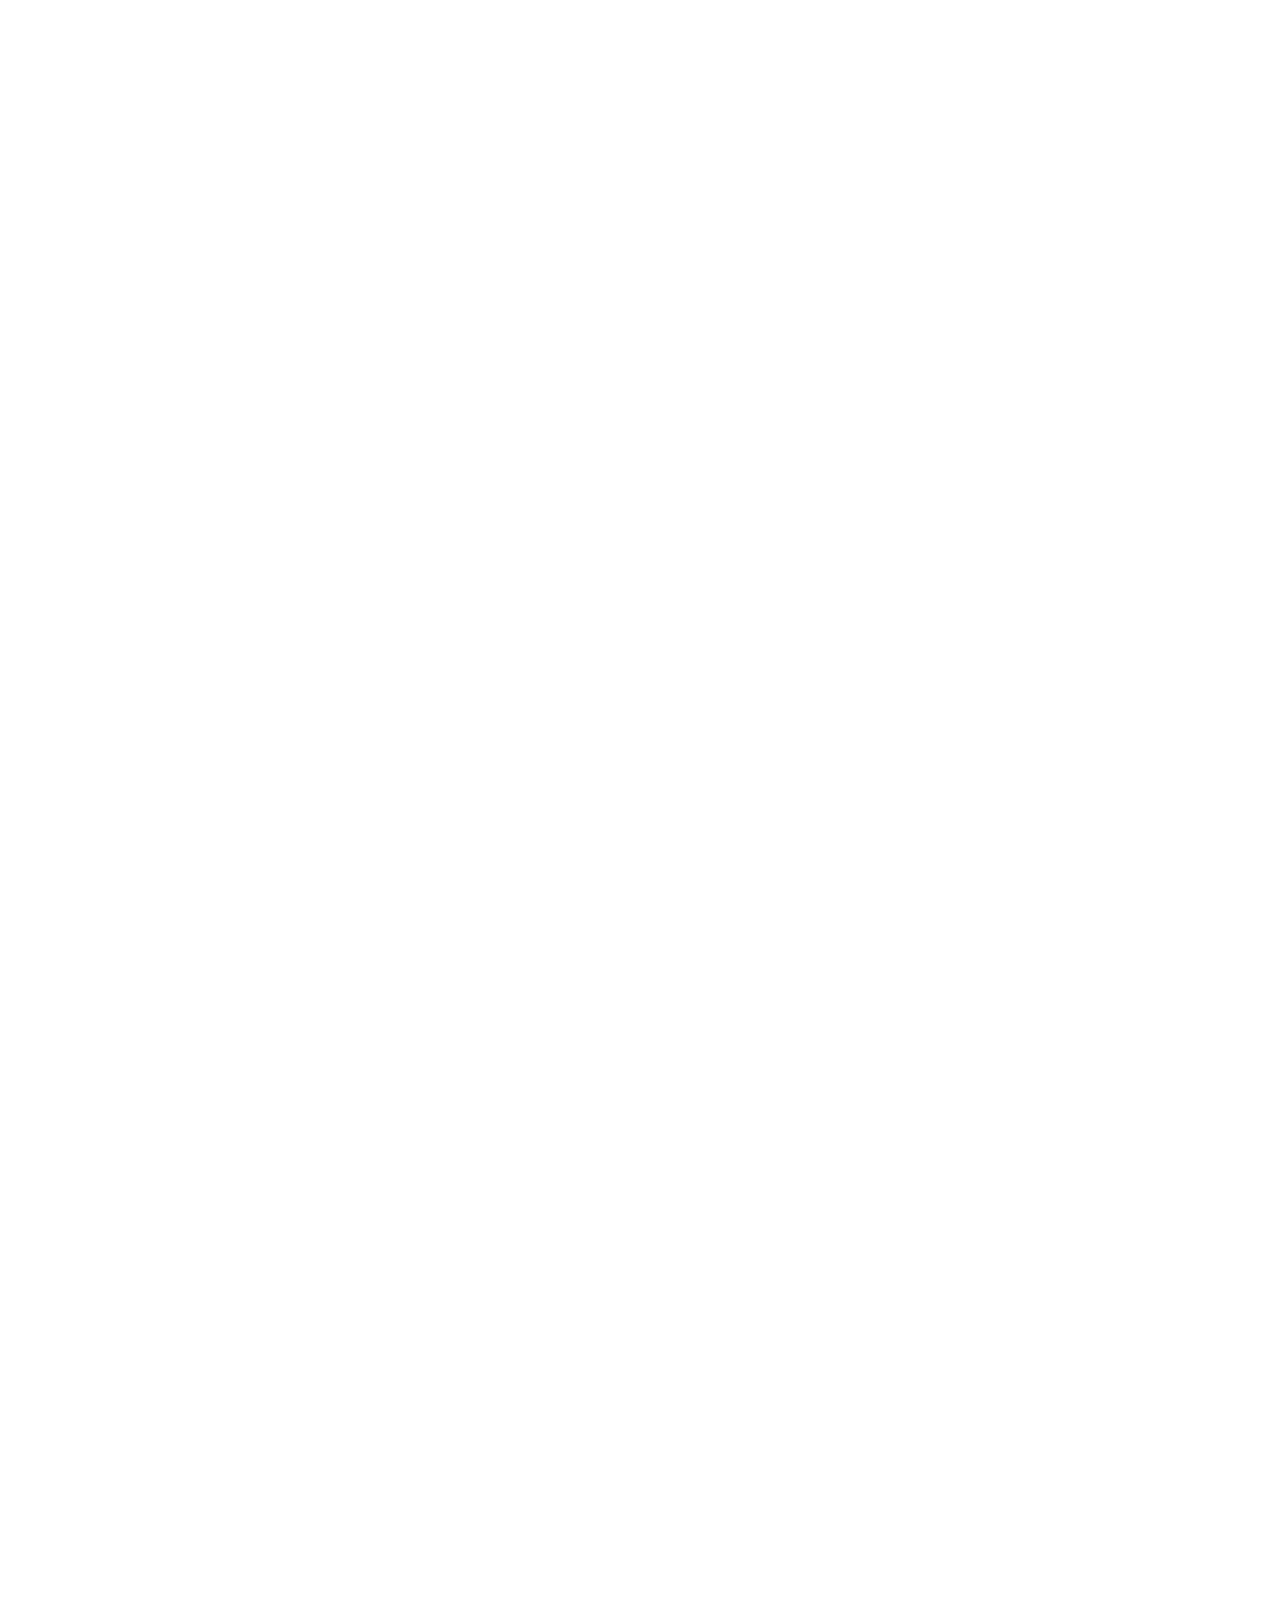
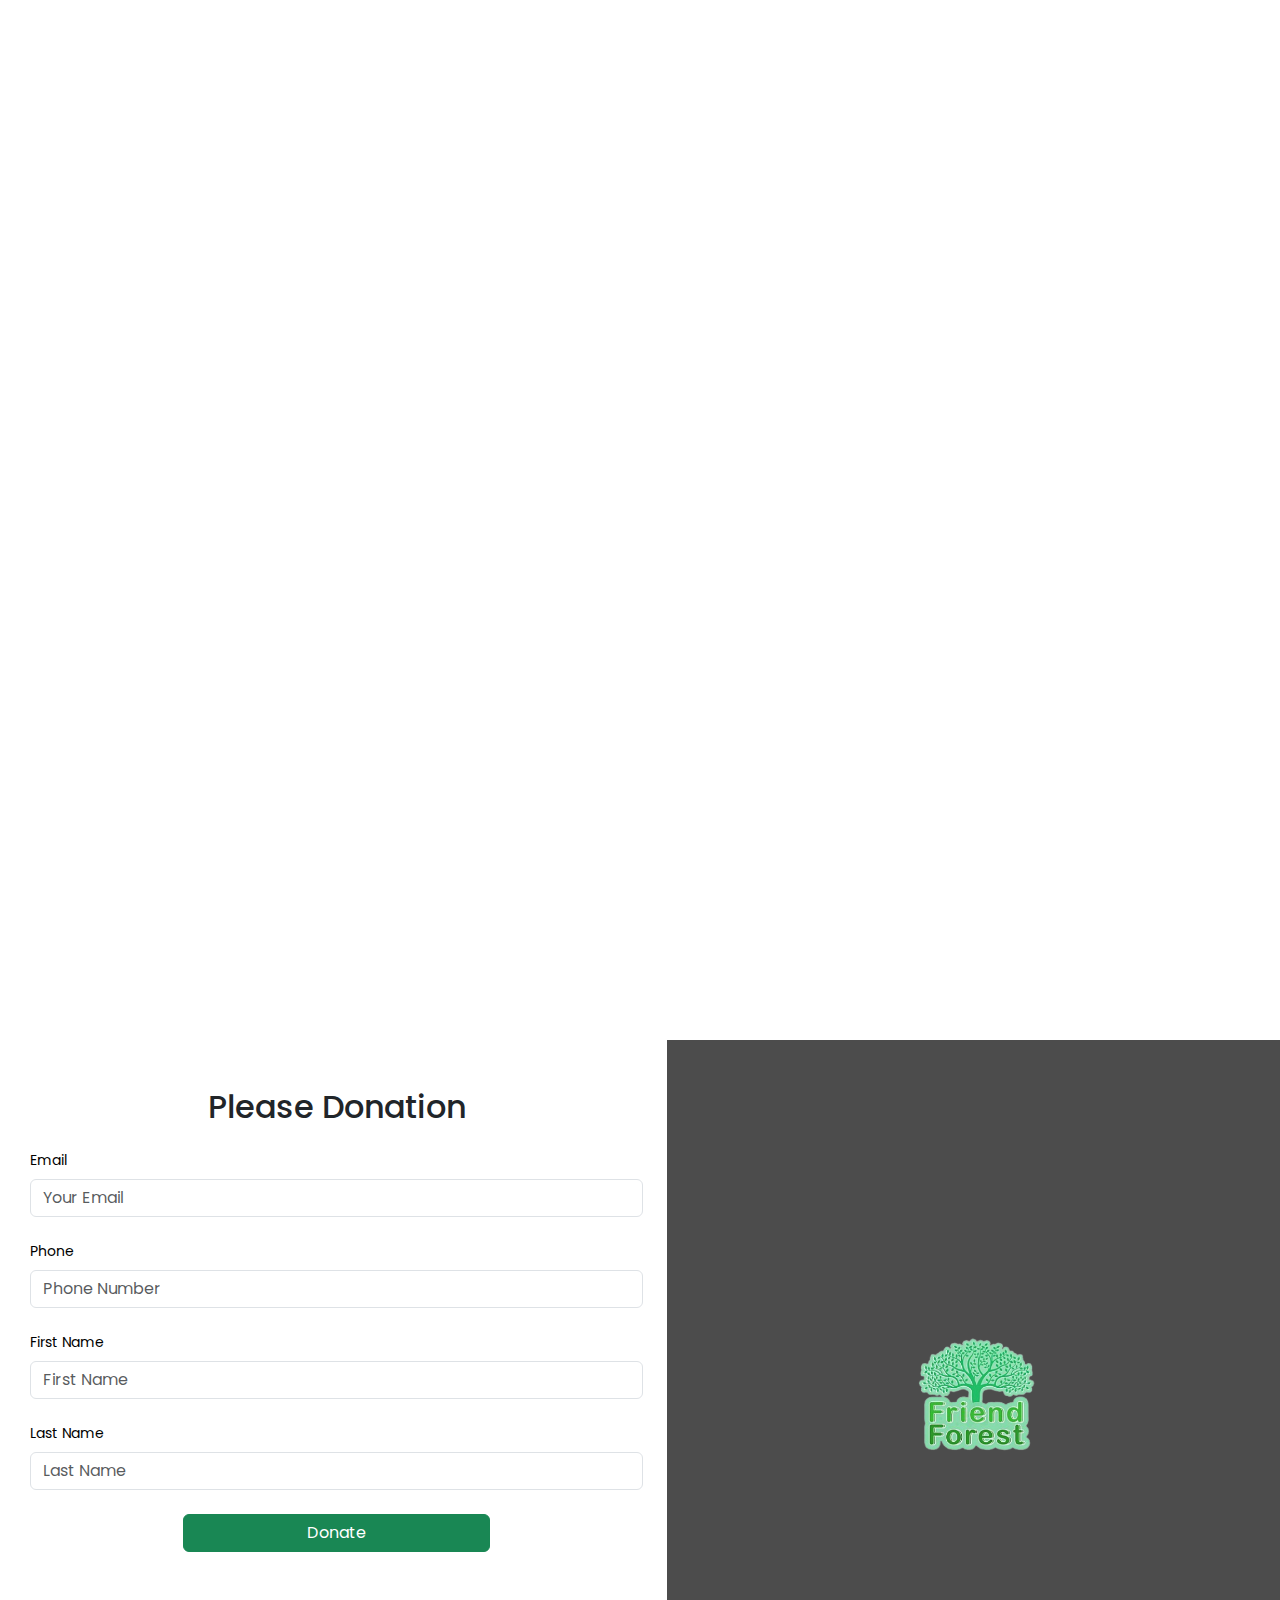
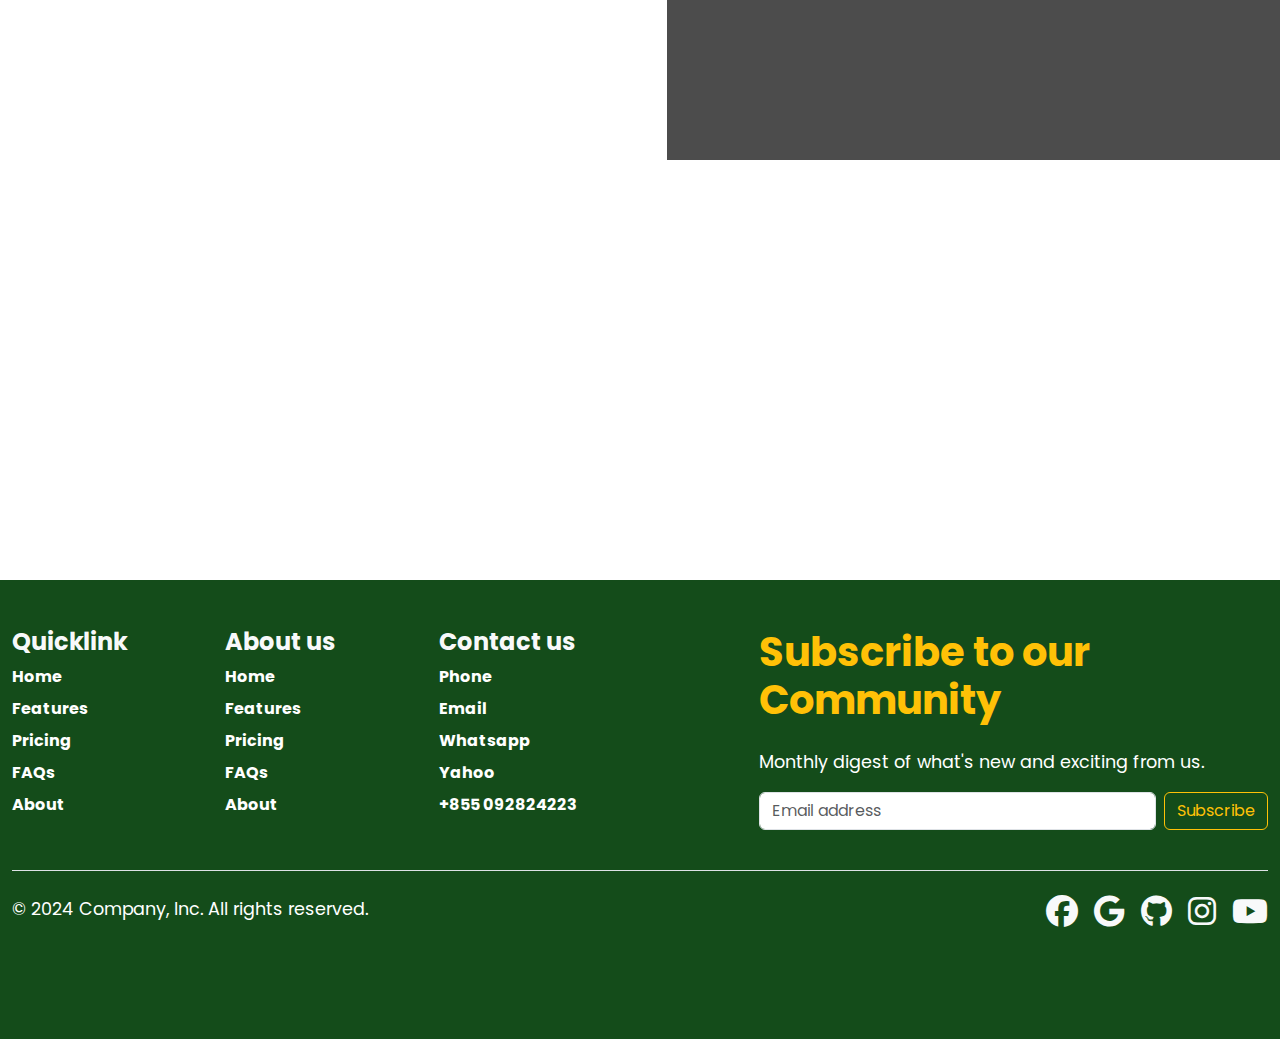
==== commit 815f6937: "index.html" ====
--- a/index.html
+++ b/index.html
@@ -266,7 +266,7 @@
                   sweet sap, which is used to make maple syrup. These trees help
                   improve air quality and provide habitat for various species.
                   Maple wood is also highly valued for its strength and fine
-                  grain, often used in cabinetry.
+                  grain, often used in cabinetry and flooring in homes and other.
                 </p>
               </div>
             </div>
@@ -329,7 +329,8 @@
                   durability and resistance to pests. It grows in tropical
                   regions and plays a role in maintaining biodiversity. Teak
                   wood is used extensively in furniture, flooring, and
-                  shipbuilding. Its leaves also improve soil fertility.
+                  shipbuilding. Its leaves also improve soil fertility 
+                  and all the things on earth.
                 </p>
               </div>
             </div>
@@ -402,7 +403,7 @@
                   protect shorelines from erosion, provide habitat for marine
                   species, and act as carbon sinks. These seeds help restore
                   critical coastal ecosystems, protect biodiversity, and combat
-                  the effects of climate change by reducing coastal flooding.
+                  the effects of climate change.
                 </p>
               </div>
             </div>
@@ -423,7 +424,7 @@
                   Mango trees also stabilize soil, reduce erosion, and act as
                   windbreaks. By restoring mangrove ecosystems and promoting
                   sustainable agriculture, these seeds help communities adapt to
-                  climate change and create a resilient ecosystem.
+                  climate change and creating.
                 </p>
               </div>
             </div>
@@ -465,7 +466,7 @@
                   fruit, and shelter for animals. Baobabs help prevent soil
                   erosion and contribute to sustainable agriculture. Their seeds
                   promote the restoration of degraded land and improve the
-                  livelihoods of local communities.
+                  livelihoods of local communities such as the world.
                 </p>
               </div>
             </div>
@@ -477,7 +478,7 @@
     <!--supporters-->
     <section id="donor-wall" class="animate-on-view pt-4">
       <div class="container">
-        <h2 class="text-center my-5">Our Supporters</h2>
+        <h2 class="text-center my-5 fw-bold">Our Supporters</h2>
         <div class="donor-grid">
           <div class="donor-card animate-card animate-on-view">
             <img
@@ -664,20 +665,16 @@
               data-bs-parent="#faqAccordion"
             >
               <div class="accordion-body">
-                Reforestation is the process of planting trees to restore
-                deforested areas.
+                Reforestation is the process of planting trees in deforested areas.
               </div>
               <div class="accordion-body">
-                Reforestation is the process of planting trees to restore
-                deforested areas.
+                It involves restoring forests to promote biodiversity, carbon sequestration, and health.
               </div>
               <div class="accordion-body">
-                Refor estation is the process of planting trees to restore
-                deforested areas.
+                Reforestation aims to replenish ecosystems, reduce soil erosion, and improve habitats.
               </div>
               <div class="accordion-body">
-                Reforestation is the process of planting trees to restore
-                deforested areas.
+                This practice helps mitigate climate change by absorbing carbon dioxide effectively.
               </div>
             </div>
           </div>
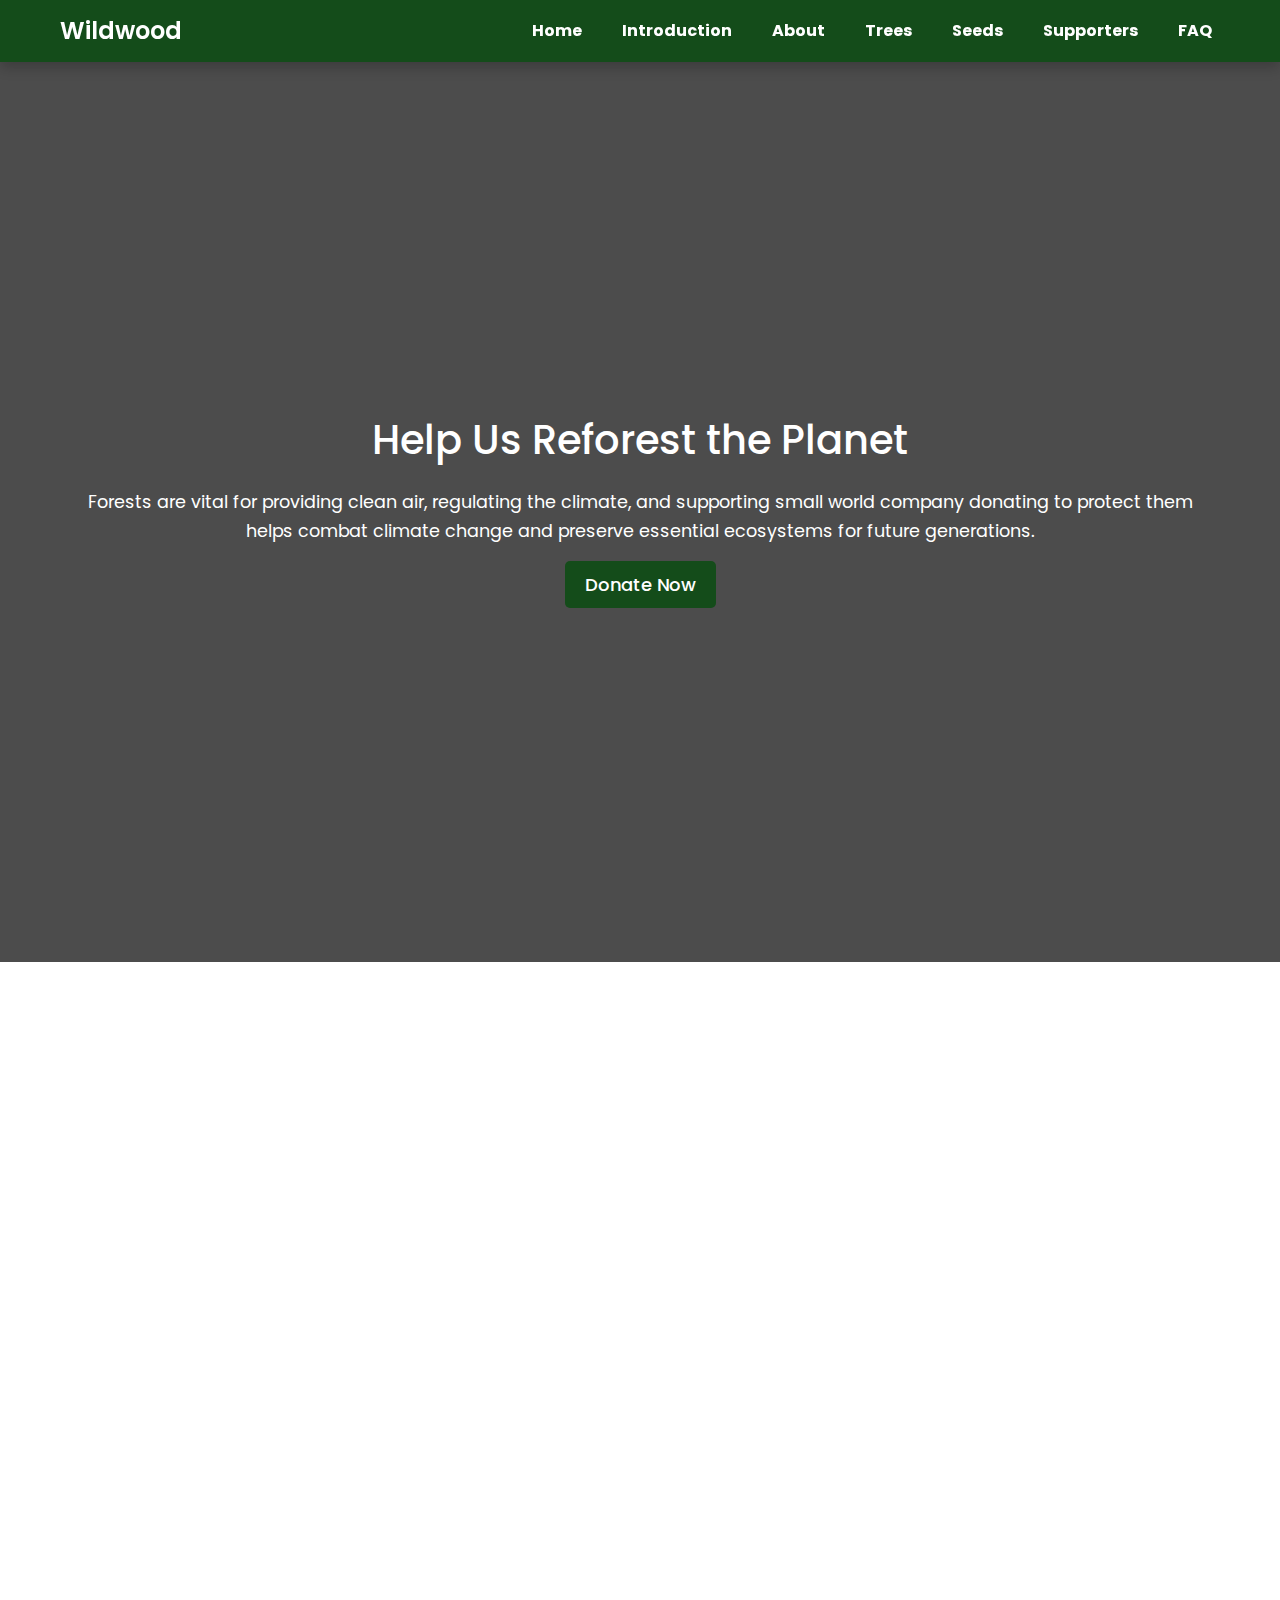
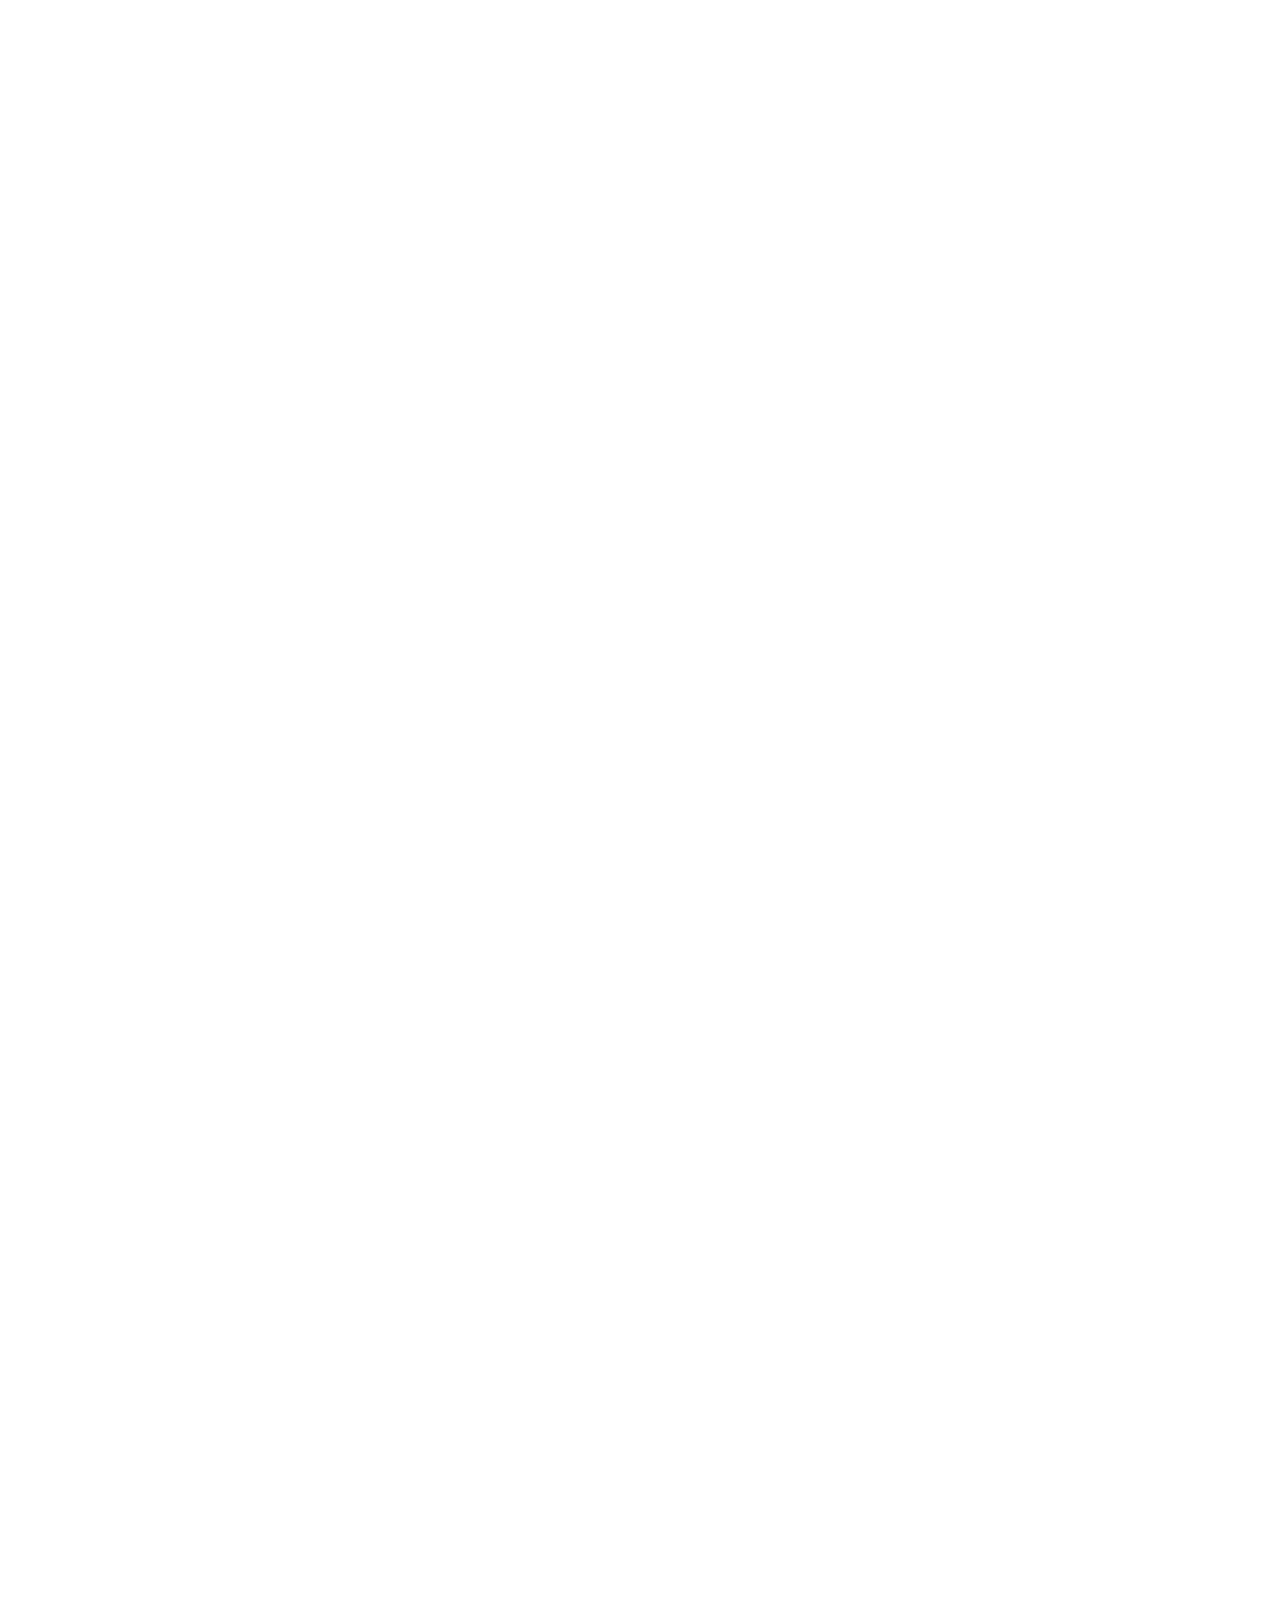
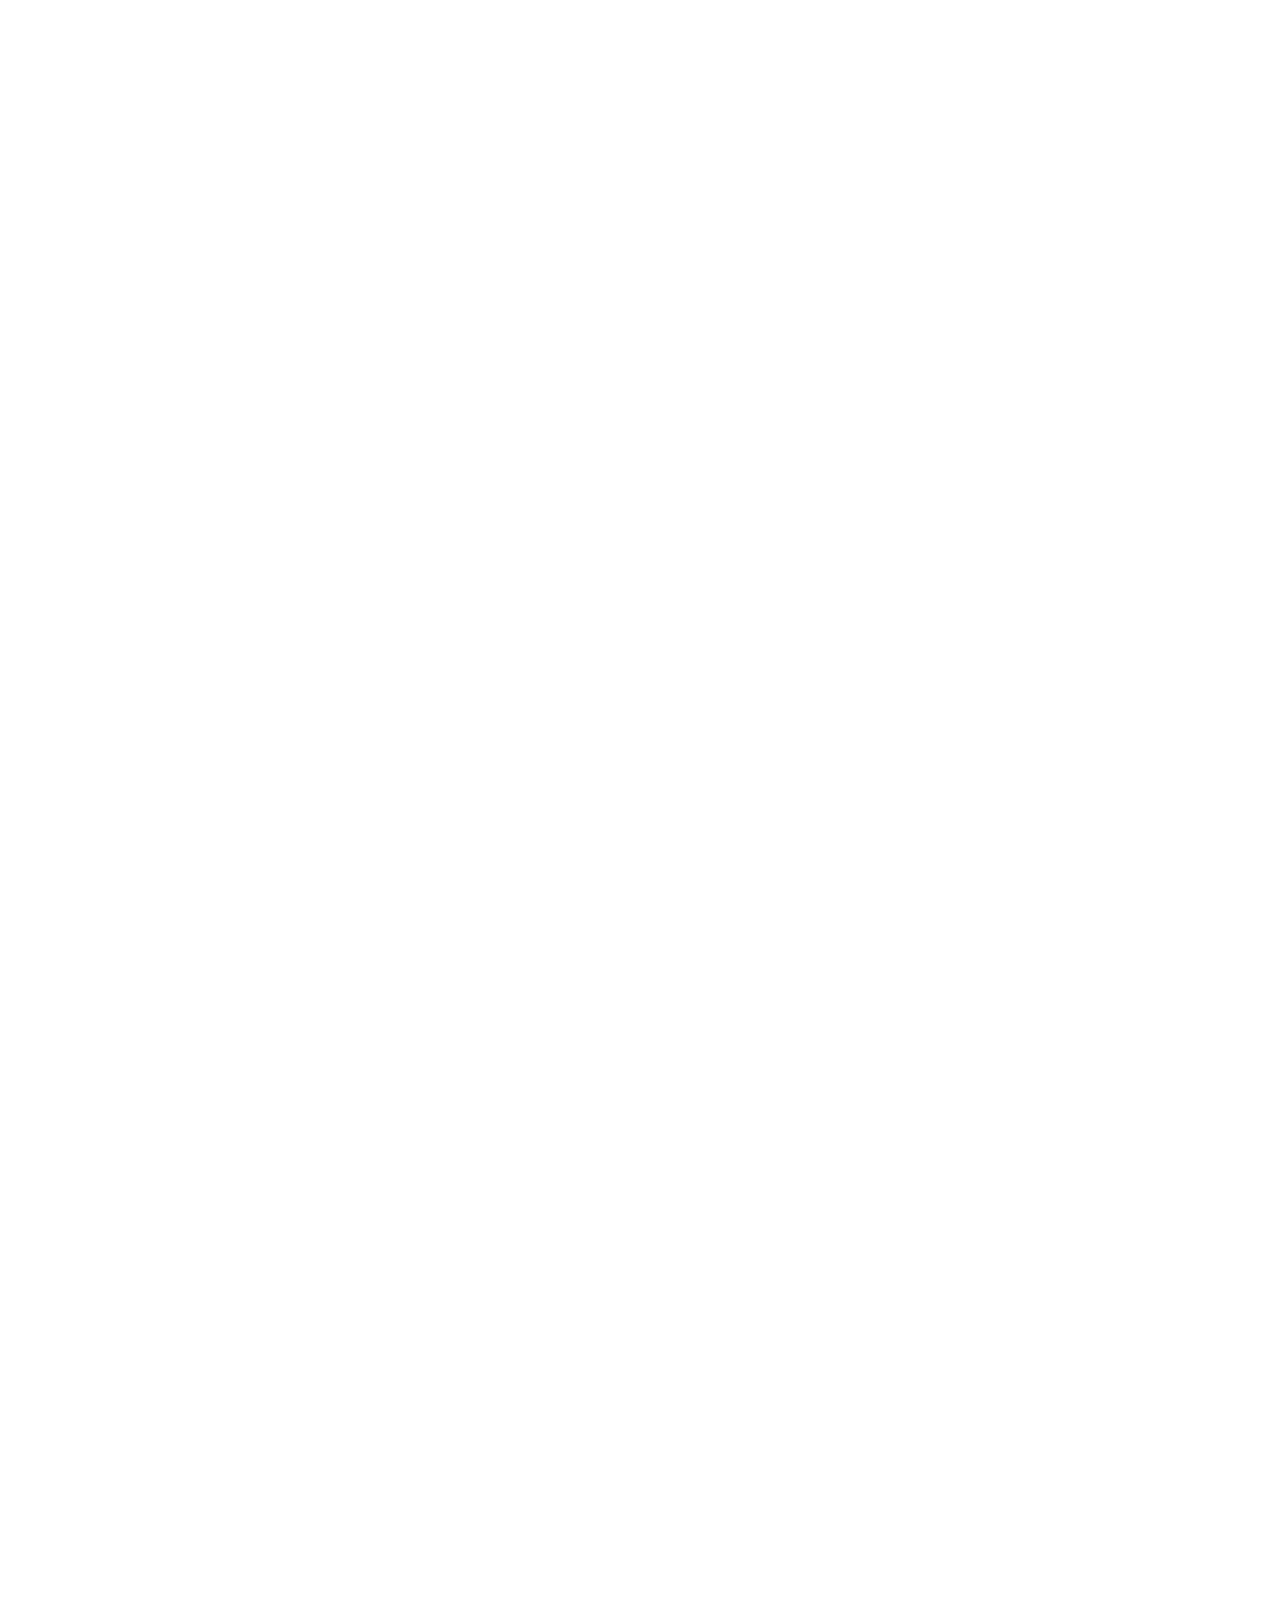
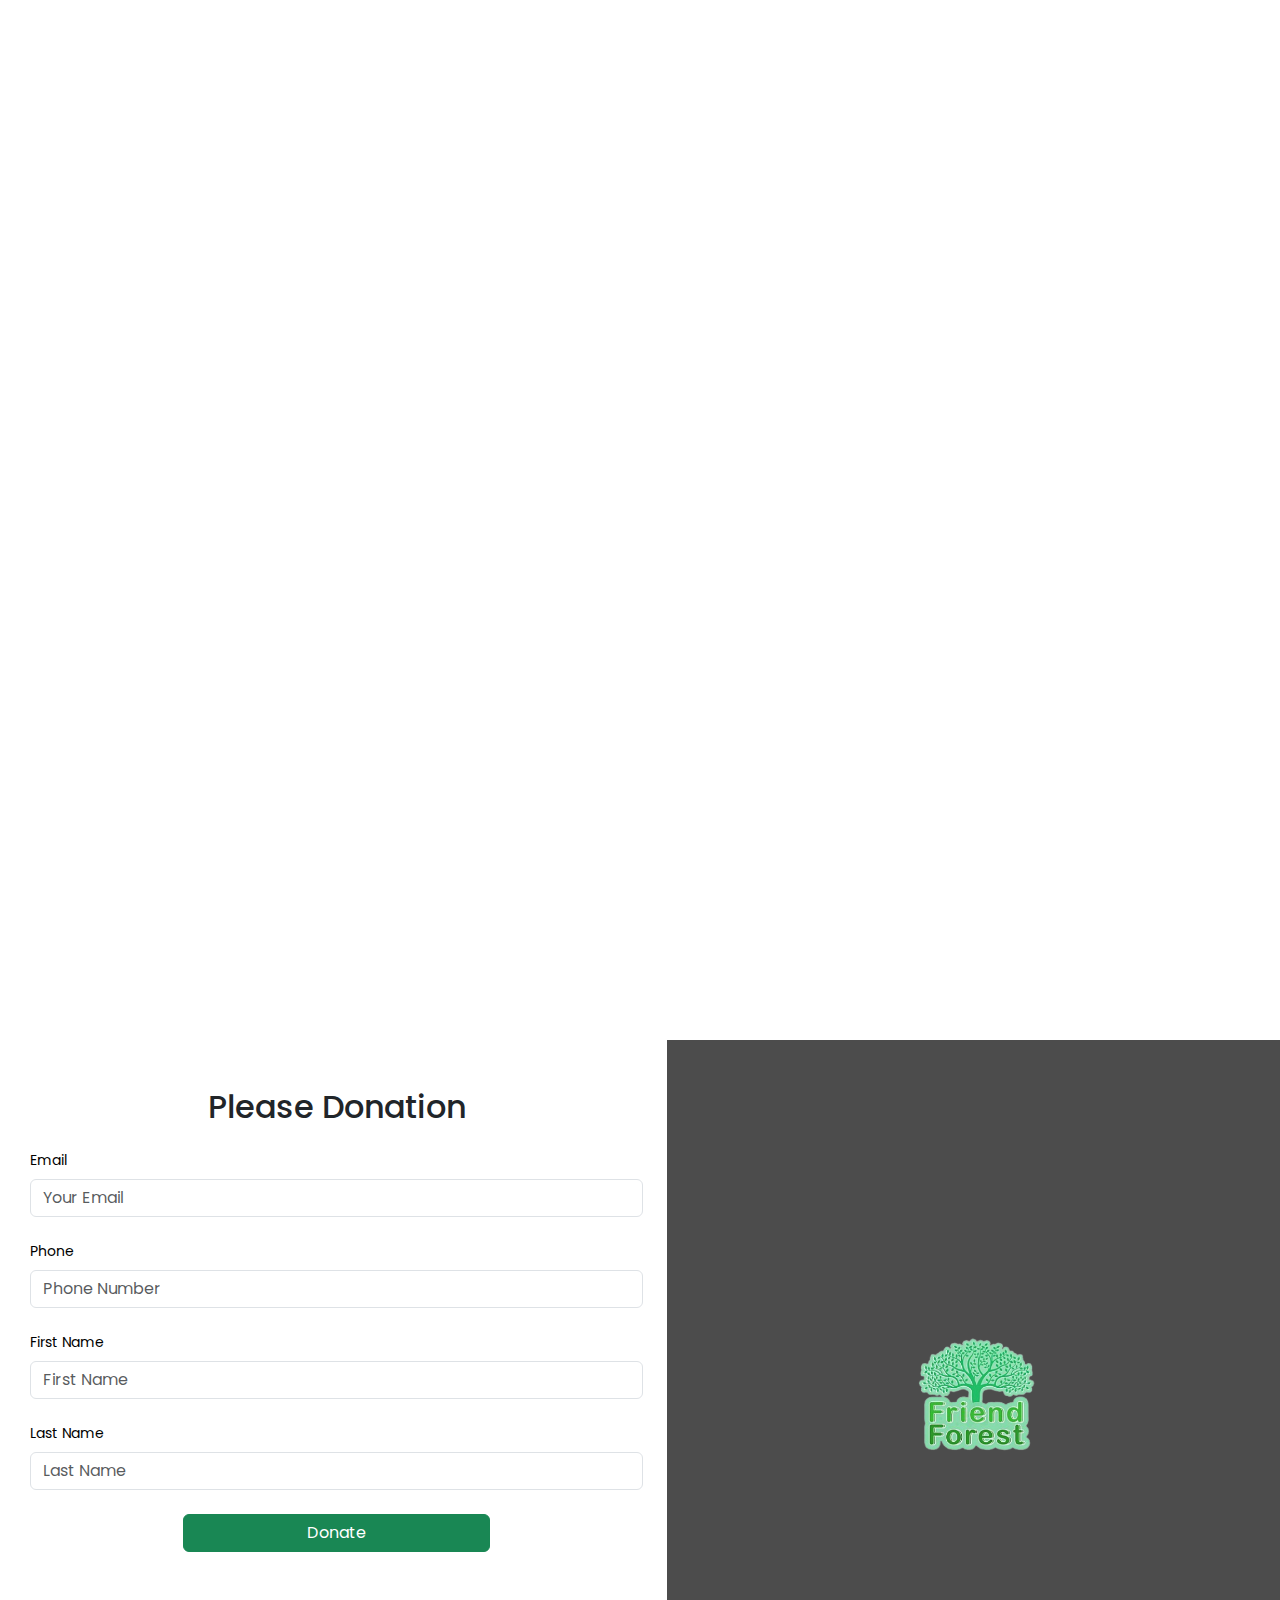
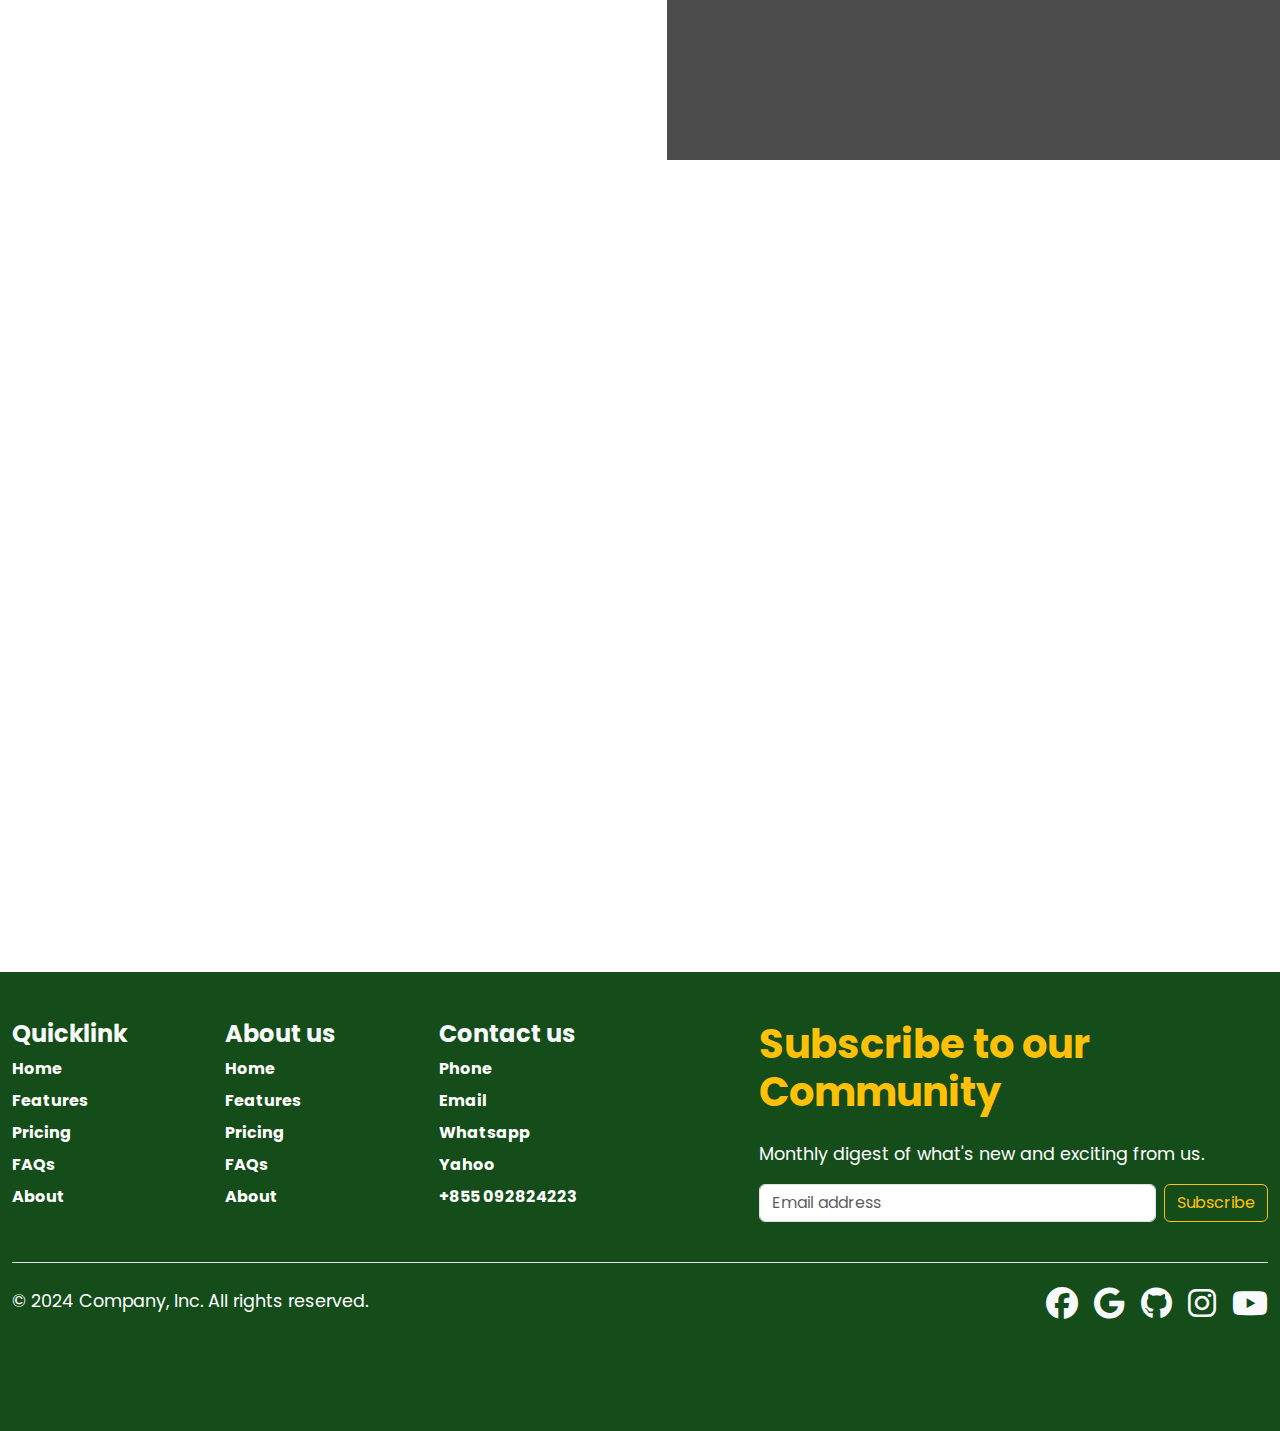
==== commit ca431fb8: "index.html" ====
--- a/index.html
+++ b/index.html
@@ -92,7 +92,7 @@
           climate change and preserve essential ecosystems for future
           generations.
         </p>
-        <a href="#donation-form"
+        <a href="#donate"
           ><button
             type="button"
             class="btn btn-warning btn-lg fw-medium"
@@ -266,7 +266,8 @@
                   sweet sap, which is used to make maple syrup. These trees help
                   improve air quality and provide habitat for various species.
                   Maple wood is also highly valued for its strength and fine
-                  grain, often used in cabinetry and flooring in homes and other.
+                  grain, often used in cabinetry and flooring in homes and
+                  other.
                 </p>
               </div>
             </div>
@@ -329,8 +330,8 @@
                   durability and resistance to pests. It grows in tropical
                   regions and plays a role in maintaining biodiversity. Teak
                   wood is used extensively in furniture, flooring, and
-                  shipbuilding. Its leaves also improve soil fertility 
-                  and all the things on earth.
+                  shipbuilding. Its leaves also improve soil fertility and all
+                  the things on earth.
                 </p>
               </div>
             </div>
@@ -545,7 +546,7 @@
         </div>
       </div>
     </section>
-  
+
     <!-- Donation Form -->
     <section id="donate" style="margin-left: 30px">
       <div class="row">
@@ -555,59 +556,61 @@
               <h5 class="card-title fs-2 mt-5 mb-4" style="text-align: center">
                 Please Donation
               </h5>
-              <div id="passwordHelpBlock" class="form-text mt-4">
-                <label for="" class="form-label text-black">Email</label>
-                <input
-                  type="email"
-                  class="form-control"
-                  id="email"
-                  aria-describedby="passwordHelpBlock"
-                  placeholder="Your Email"
-                />
-              </div>
-
-              <div id="passwordHelpBlock" class="form-text mt-4">
-                <label for="inputPassword5" class="form-label text-black"
-                  >Phone</label
-                >
-                <input
-                  type="number"
-                  id="number"
-                  class="form-control"
-                  aria-describedby="passwordHelpBlock"
-                  placeholder="Phone Number"
-                />
-              </div>
-
-              <div id="asswordHelpBlock" class="form-text mt-4">
-                <label for="inputPassword5" class="form-label text-black"
-                  >First Name</label
-                >
-                <input
-                  type="text"
-                  id="first-name"
-                  class="form-control"
-                  aria-describedby="passwordHelpBlock"
-                  placeholder="First Name"
-                />
-              </div>
-
-              <div id="asswordHelpBlock" class="form-text mt-4">
-                <label for="inputPassword5" class="form-label text-black"
-                  >Last Name</label
-                >
-                <input
-                  type="text"
-                  id="last-name"
-                  class="form-control"
-                  aria-describedby="passwordHelpBlock"
-                  placeholder="Last Name"
-                />
-              </div>
-
-              <div class="d-grid gap-2 col-6 mx-auto mt-4">
-                <button class="btn btn-success" type="button">Donate</button>
-              </div>
+              <form id="user-form">
+                <div id="passwordHelpBlock" class="form-text mt-4">
+                  <label for="" class="form-label text-black">Email</label>
+                  <input
+                    type="email"
+                    class="form-control"
+                    id="email"
+                    aria-describedby="passwordHelpBlock"
+                    placeholder="Your Email"
+                  />
+                </div>
+
+                <div id="passwordHelpBlock" class="form-text mt-4">
+                  <label for="inputPassword5" class="form-label text-black"
+                    >Phone</label
+                  >
+                  <input
+                    type="number"
+                    id="number"
+                    class="form-control"
+                    aria-describedby="passwordHelpBlock"
+                    placeholder="Phone Number"
+                  />
+                </div>
+
+                <div id="asswordHelpBlock" class="form-text mt-4">
+                  <label for="inputPassword5" class="form-label text-black"
+                    >First Name</label
+                  >
+                  <input
+                    type="text"
+                    id="first-name"
+                    class="form-control"
+                    aria-describedby="passwordHelpBlock"
+                    placeholder="First Name"
+                  />
+                </div>
+
+                <div id="asswordHelpBlock" class="form-text mt-4">
+                  <label for="inputPassword5" class="form-label text-black"
+                    >Last Name</label
+                  >
+                  <input
+                    type="text"
+                    id="last-name"
+                    class="form-control"
+                    aria-describedby="passwordHelpBlock"
+                    placeholder="Last Name"
+                  />
+                </div>
+
+                <div class="d-grid gap-2 col-6 mx-auto mt-4">
+                  <button class="btn btn-success" type="submit">Donate</button>
+                </div>
+              </form>
             </div>
           </div>
         </div>
@@ -644,42 +647,140 @@
     <section id="faq" class="bg-light py-5 animate-faq">
       <div class="container-fluid">
         <h2 class="text-center">FAQ</h2>
-        <div class="accordion" id="faqAccordion">
+        <div class="accordion" id="faqAccordion2">
           <div class="accordion-item">
-            <h2 class="accordion-header" id="faq1">
+            <h2 class="accordion-header" id="faq2">
               <button
                 class="accordion-button"
                 type="button"
                 data-bs-toggle="collapse"
-                data-bs-target="#collapse1"
+                data-bs-target="#collapse2"
                 aria-expanded="true"
-                aria-controls="collapse1"
+                aria-controls="collapse2"
               >
-                What is reforestation?
+              How do trees contribute to climate change mitigation and adaptation?
               </button>
             </h2>
             <div
-              id="collapse1"
+              id="collapse2"
               class="accordion-collapse collapse show text-start"
-              aria-labelledby="faq1"
-              data-bs-parent="#faqAccordion"
+              aria-labelledby="faq2"
+              data-bs-parent="#faqAccordion2"
             >
               <div class="accordion-body">
-                Reforestation is the process of planting trees in deforested areas.
-              </div>
-              <div class="accordion-body">
-                It involves restoring forests to promote biodiversity, carbon sequestration, and health.
-              </div>
-              <div class="accordion-body">
-                Reforestation aims to replenish ecosystems, reduce soil erosion, and improve habitats.
-              </div>
-              <div class="accordion-body">
-                This practice helps mitigate climate change by absorbing carbon dioxide effectively.
-              </div>
-            </div>
-          </div>
-        </div>
-      </div>
+                Trees absorb carbon dioxide, reducing greenhouse gases in the atmosphere. They also provide shade, stabilize temperatures, and help with water retention, contributing to climate adaptation and resilience.
+              </div>
+            </div>
+          </div>
+        </div>
+
+      <div class="accordion" id="faqAccordion3">
+        <div class="accordion-item">
+          <h2 class="accordion-header" id="faq3">
+            <button
+              class="accordion-button"
+              type="button"
+              data-bs-toggle="collapse"
+              data-bs-target="#collapse3"
+              aria-expanded="true"
+              aria-controls="collapse3"
+            >
+            What are the main benefits of planting trees in cities?
+            </button>
+          </h2>
+          <div
+            id="collapse3"
+            class="accordion-collapse collapse show text-start"
+            aria-labelledby="faq3"
+            data-bs-parent="#faqAccordion3"
+          >
+            <div class="accordion-body">
+              Trees in urban areas reduce air pollution, provide shade, improve mental well-being, reduce energy consumption, and enhance the aesthetic value of cities, making them healthier and more livable environments.
+            </div>
+          </div>
+        </div>
+      </div>
+
+      <div class="accordion" id="faqAccordion4">
+        <div class="accordion-item">
+          <h2 class="accordion-header" id="faq4">
+            <button
+              class="accordion-button"
+              type="button"
+              data-bs-toggle="collapse"
+              data-bs-target="#collapse4"
+              aria-expanded="true"
+              aria-controls="collapse4"
+            >
+            How do trees improve soil health and fertility?
+            </button>
+          </h2>
+          <div
+            id="collapse4"
+            class="accordion-collapse collapse show text-start"
+            aria-labelledby="faq4"
+            data-bs-parent="#faqAccordion4"
+          >
+            <div class="accordion-body">
+              Trees improve soil quality by adding organic matter through leaf litter and root decomposition. Their roots prevent erosion, increase water retention, and promote beneficial microorganisms, creating a healthier environment for plant growth.
+            </div>
+          </div>
+        </div>
+      </div>
+      <div class="accordion" id="faqAccordion5">
+        <div class="accordion-item">
+          <h2 class="accordion-header" id="faq5">
+            <button
+              class="accordion-button"
+              type="button"
+              data-bs-toggle="collapse"
+              data-bs-target="#collapse5"
+              aria-expanded="true"
+              aria-controls="collapse5"
+            >
+            What role do trees play in water cycle management?
+            </button>
+          </h2>
+          <div
+            id="collapse5"
+            class="accordion-collapse collapse show text-start"
+            aria-labelledby="faq5"
+            data-bs-parent="#faqAccordion5"
+          >
+            <div class="accordion-body">
+              Trees help manage the water cycle by absorbing rainwater, reducing runoff, and maintaining groundwater levels. Their transpiration process also releases moisture into the air, contributing to rainfall and ecosystem balance.
+            </div>
+          </div>
+        </div>
+      </div>
+
+      <div class="accordion" id="faqAccordion">
+        <div class="accordion-item">
+          <h2 class="accordion-header" id="faq1">
+            <button
+              class="accordion-button"
+              type="button"
+              data-bs-toggle="collapse"
+              data-bs-target="#collapse1"
+              aria-expanded="true"
+              aria-controls="collapse1"
+            >
+            How do trees provide benefits for human mental health and well-being?
+            </button>
+          </h2>
+          <div
+            id="collapse1"
+            class="accordion-collapse collapse show text-start"
+            aria-labelledby="faq1"
+            data-bs-parent="#faqAccordion"
+          >
+            <div class="accordion-body">
+              Trees improve mental health by reducing stress, providing quiet spaces for relaxation, enhancing focus, and promoting physical activity. Their presence offers a sense of peace, supporting emotional well-being and community cohesion.
+            </div>
+          </div>
+        </div>
+      </div>
+    </div>
     </section>
 
     <!-- Footer -->
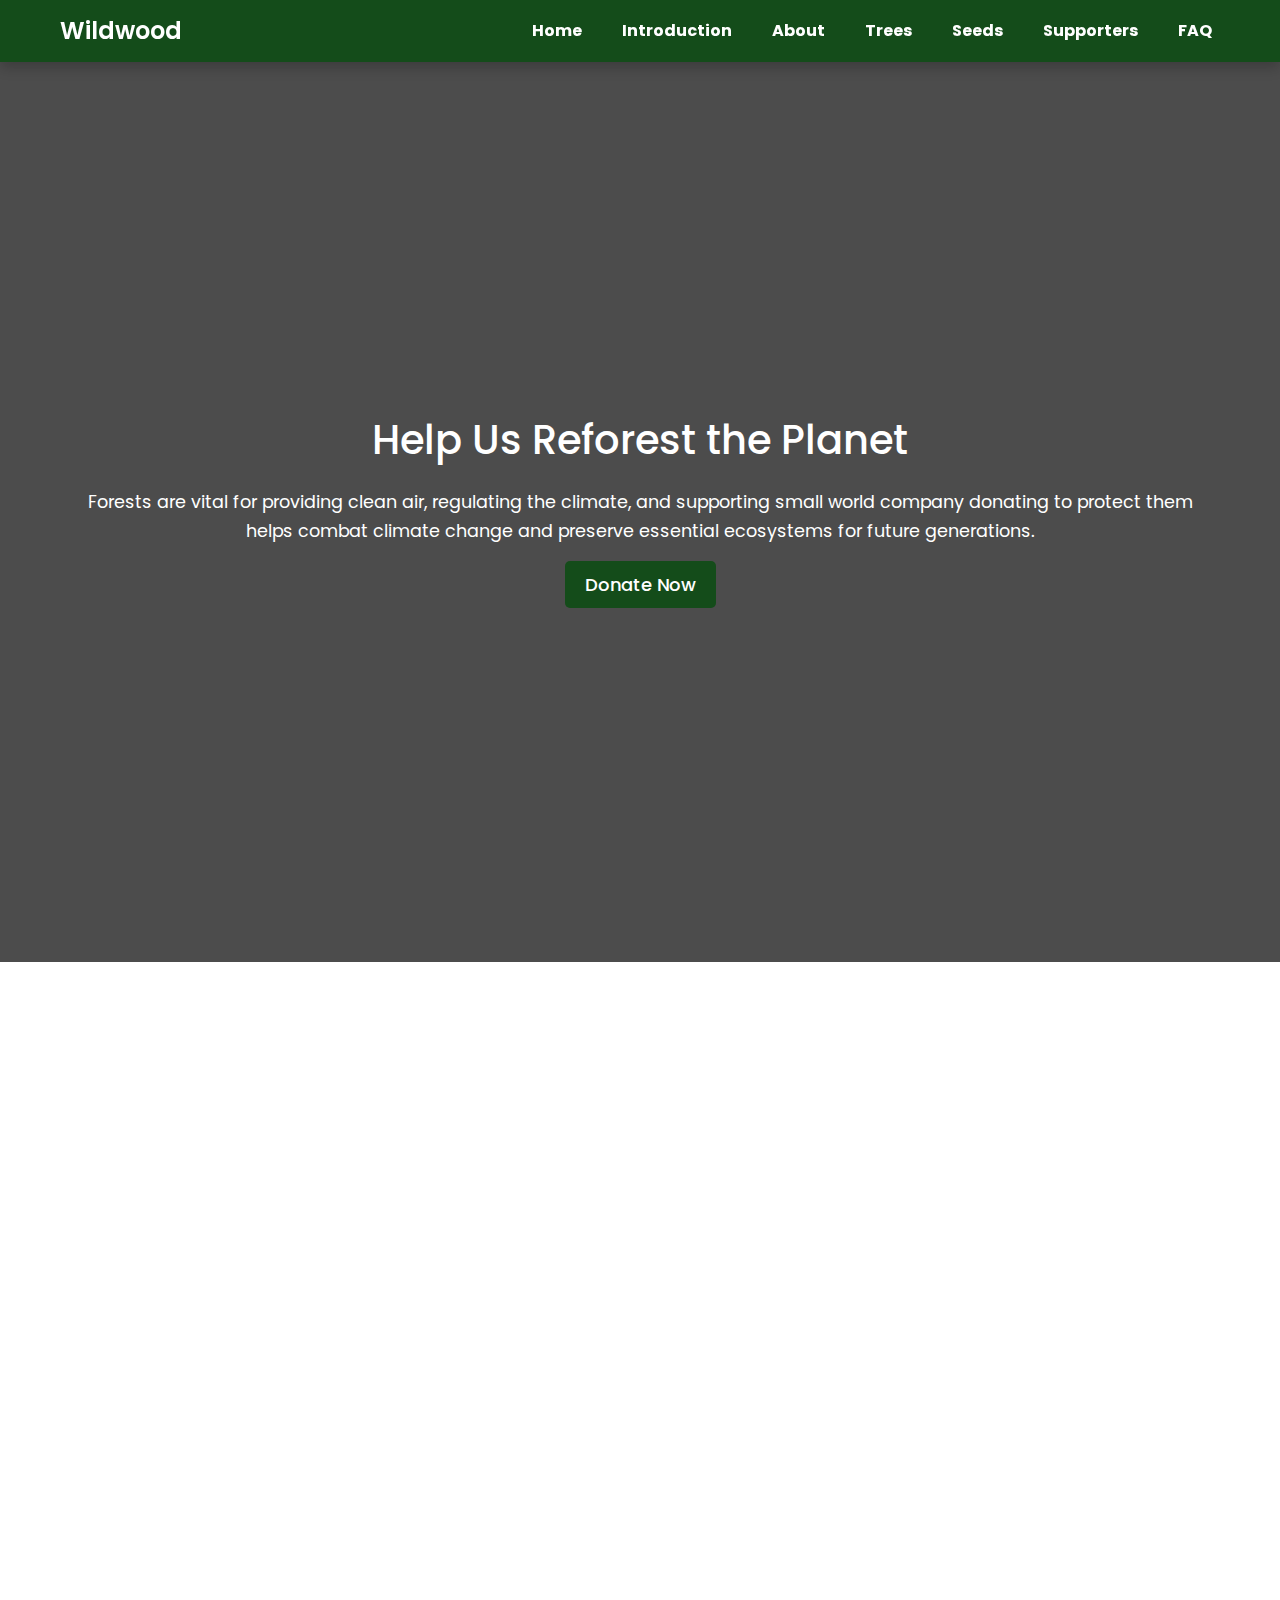
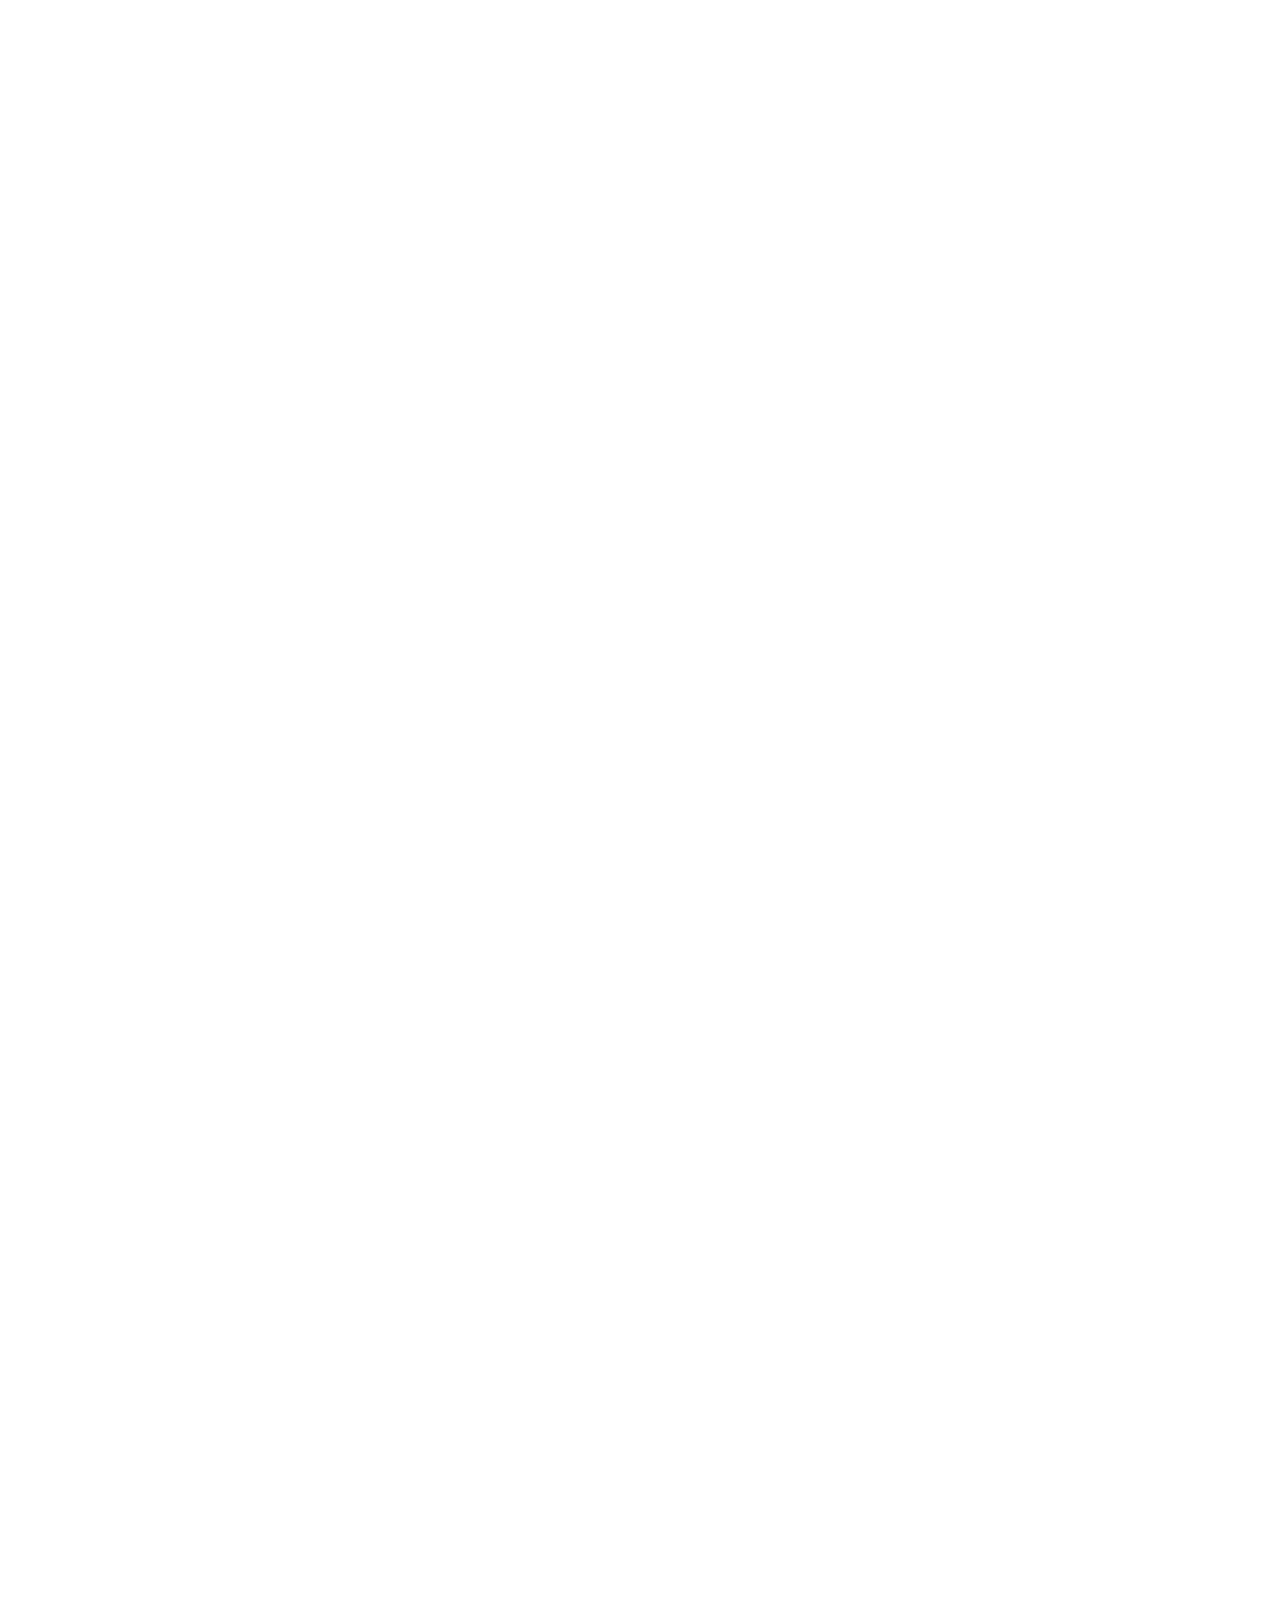
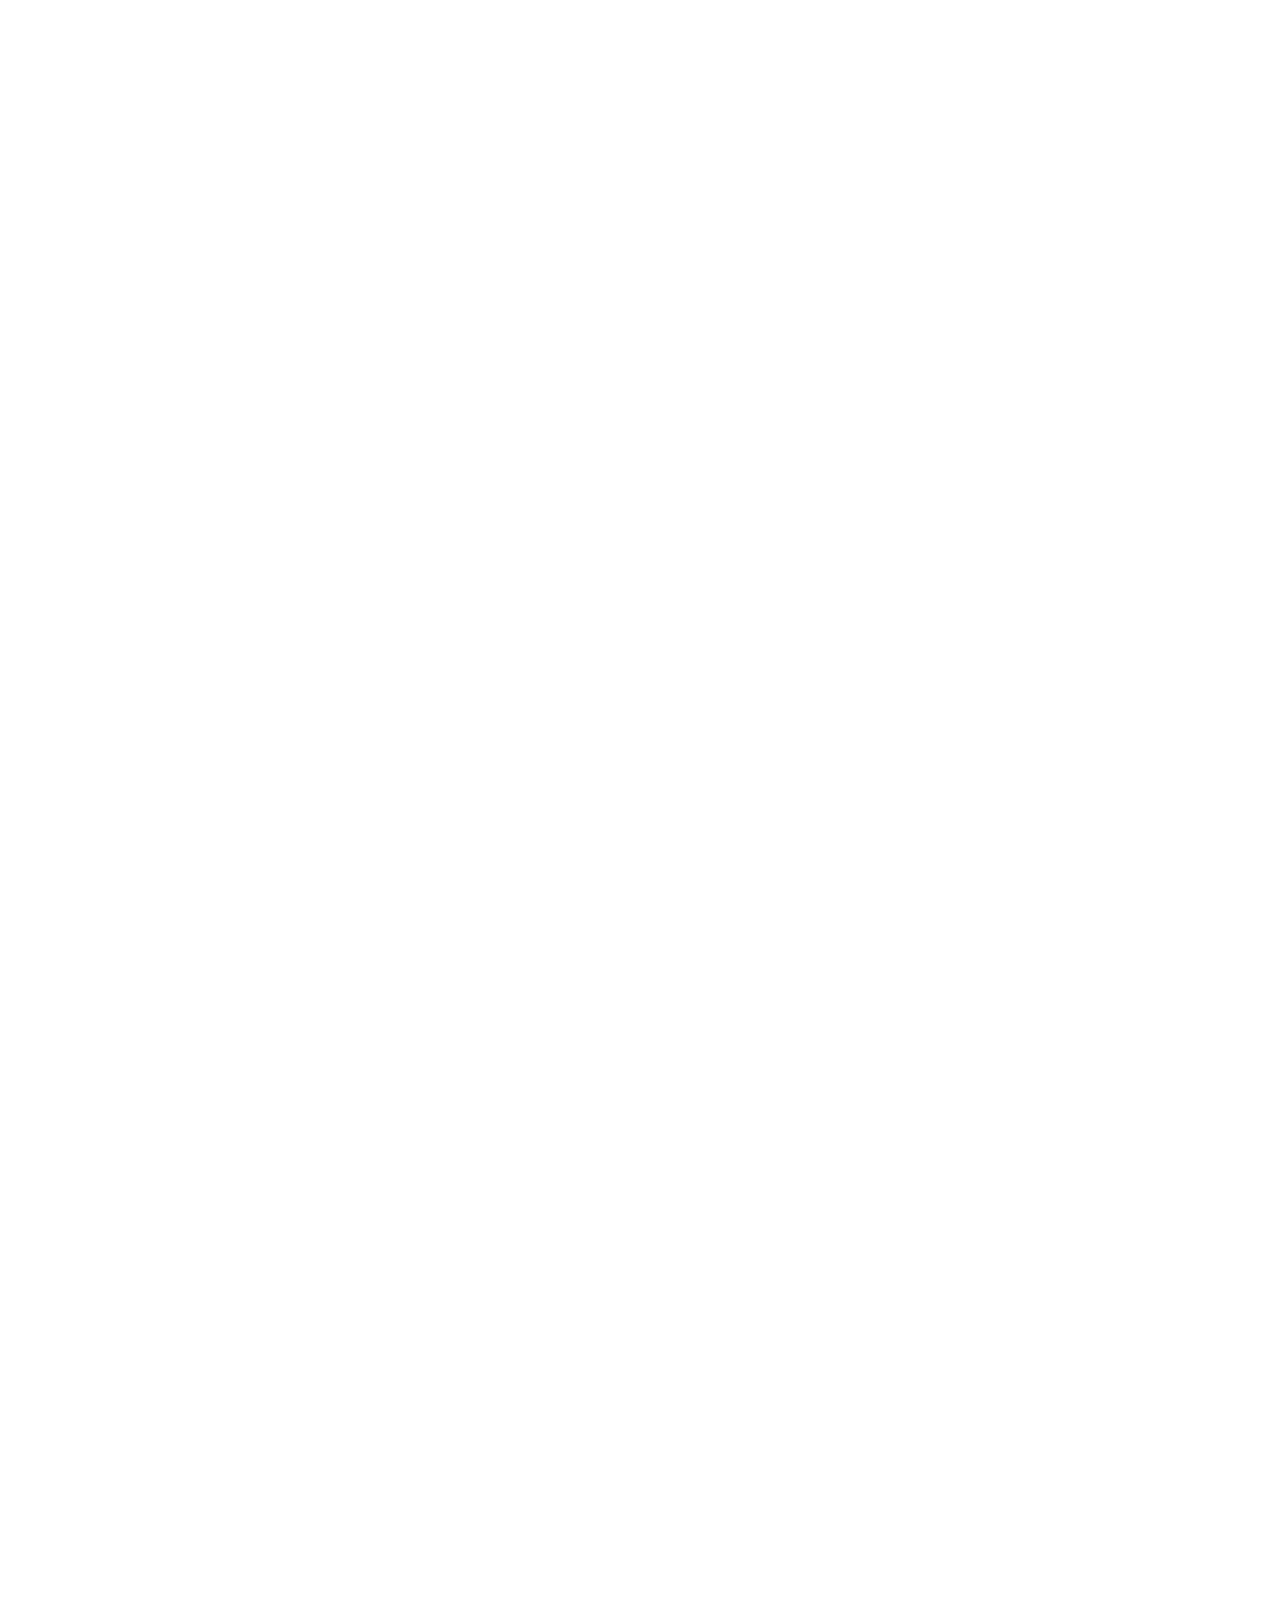
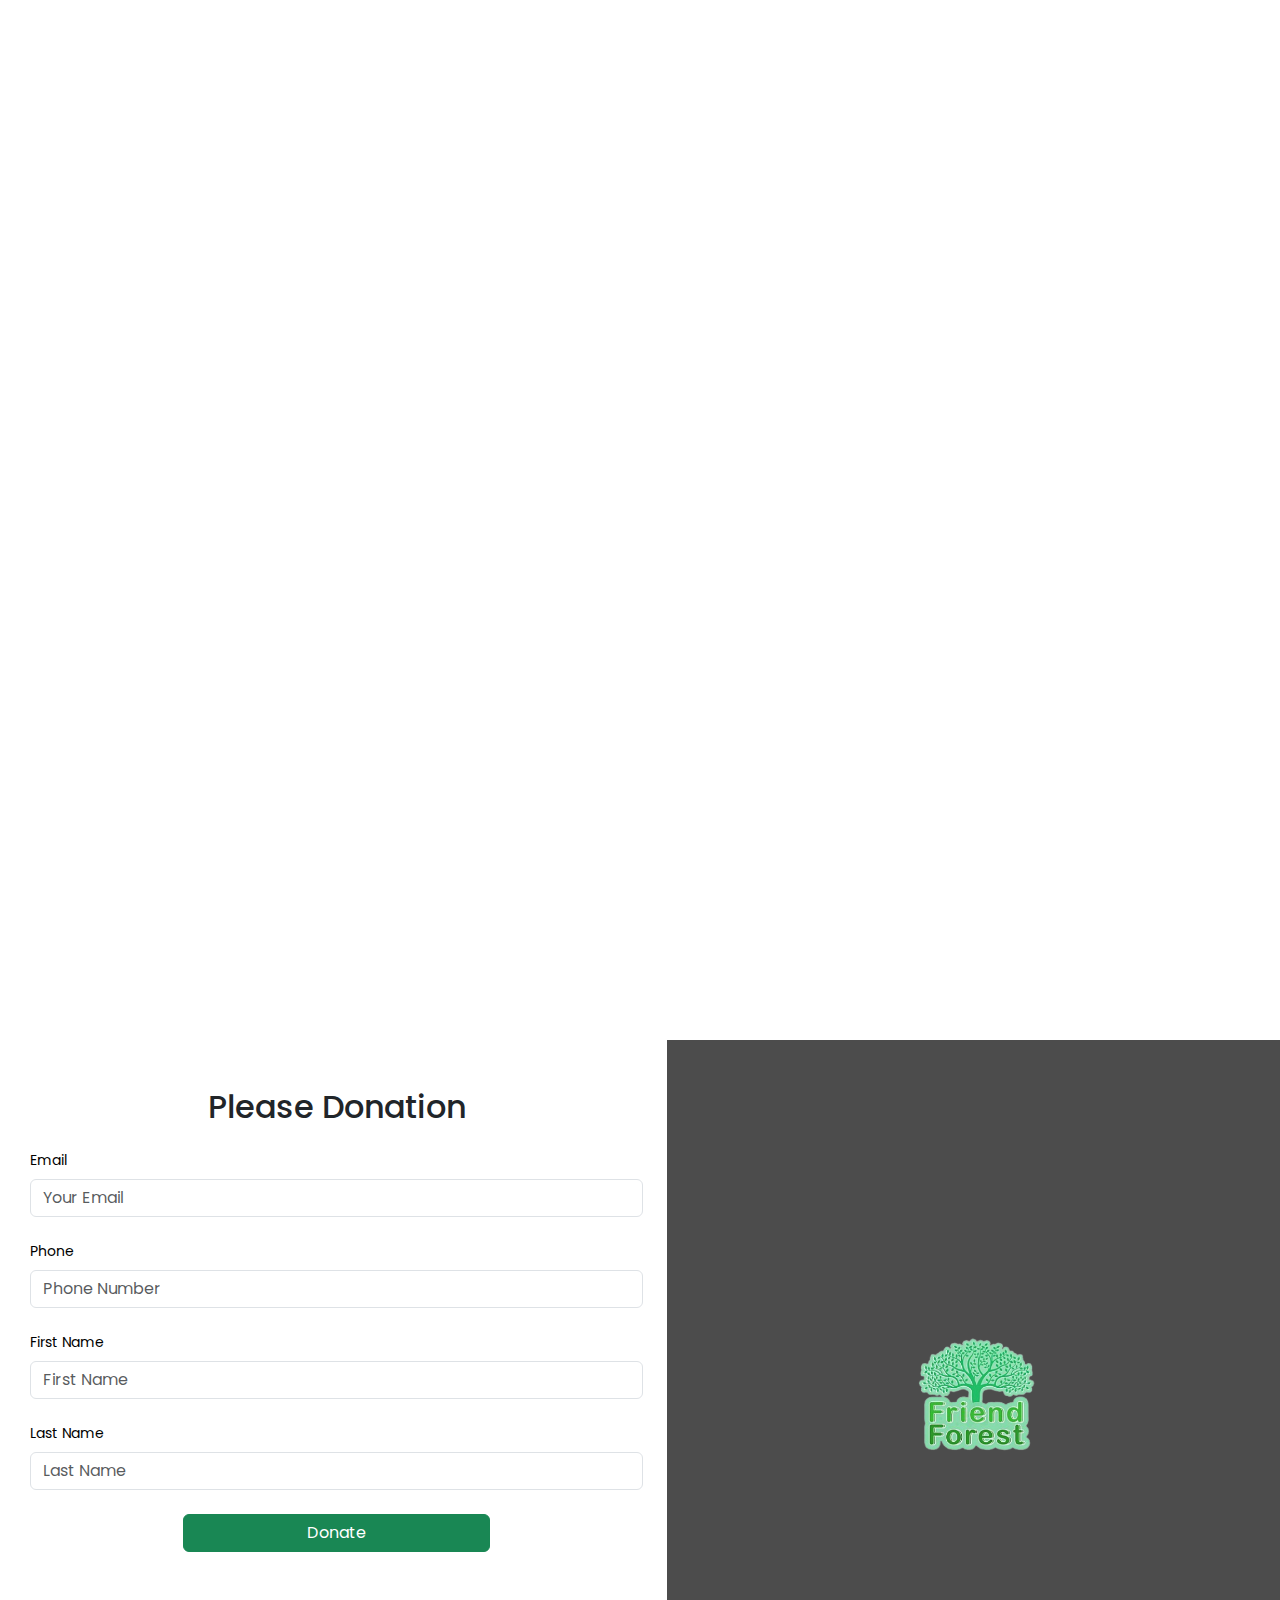
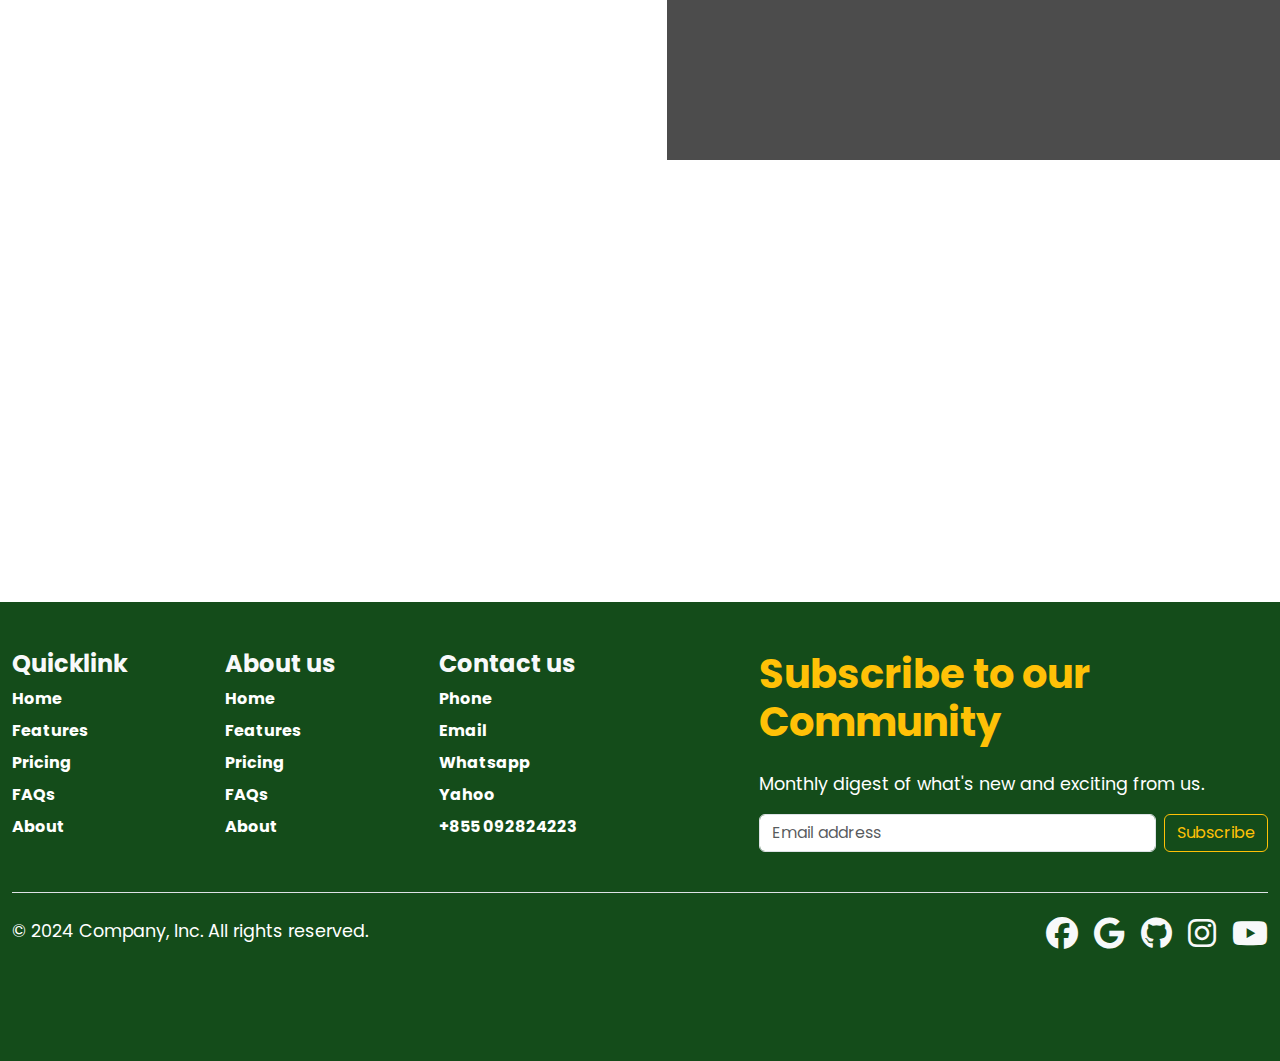
==== commit 34d63838: "index.html, index.css, main.js" ====
--- a/index.html
+++ b/index.html
@@ -647,7 +647,7 @@
     <section id="faq" class="bg-light py-5 animate-faq">
       <div class="container-fluid">
         <h2 class="text-center">FAQ</h2>
-        <div class="accordion" id="faqAccordion2">
+        <div class="accordion accordion-flush" id="faqAccordion2">
           <div class="accordion-item">
             <h2 class="accordion-header" id="faq2">
               <button
@@ -658,129 +658,146 @@
                 aria-expanded="true"
                 aria-controls="collapse2"
               >
-              How do trees contribute to climate change mitigation and adaptation?
+                How do trees contribute to climate change mitigation and
+                adaptation?
               </button>
             </h2>
             <div
               id="collapse2"
-              class="accordion-collapse collapse show text-start"
+              class="accordion-collapse collapse text-start"
               aria-labelledby="faq2"
               data-bs-parent="#faqAccordion2"
             >
               <div class="accordion-body">
-                Trees absorb carbon dioxide, reducing greenhouse gases in the atmosphere. They also provide shade, stabilize temperatures, and help with water retention, contributing to climate adaptation and resilience.
-              </div>
-            </div>
-          </div>
-        </div>
-
-      <div class="accordion" id="faqAccordion3">
-        <div class="accordion-item">
-          <h2 class="accordion-header" id="faq3">
-            <button
-              class="accordion-button"
-              type="button"
-              data-bs-toggle="collapse"
-              data-bs-target="#collapse3"
-              aria-expanded="true"
-              aria-controls="collapse3"
+                Trees absorb carbon dioxide, reducing greenhouse gases in the
+                atmosphere. They also provide shade, stabilize temperatures, and
+                help with water retention, contributing to climate adaptation
+                and resilience.
+              </div>
+            </div>
+          </div>
+        </div>
+
+        <div class="accordion accordion-flush" id="faqAccordion3">
+          <div class="accordion-item">
+            <h2 class="accordion-header" id="faq3">
+              <button
+                class="accordion-button"
+                type="button"
+                data-bs-toggle="collapse"
+                data-bs-target="#collapse3"
+                aria-expanded="true"
+                aria-controls="collapse3"
+              >
+                What are the main benefits of planting trees in cities?
+              </button>
+            </h2>
+            <div
+              id="collapse3"
+              class="accordion-collapse collapse text-start"
+              aria-labelledby="faq3"
+              data-bs-parent="#faqAccordion3"
             >
-            What are the main benefits of planting trees in cities?
-            </button>
-          </h2>
-          <div
-            id="collapse3"
-            class="accordion-collapse collapse show text-start"
-            aria-labelledby="faq3"
-            data-bs-parent="#faqAccordion3"
-          >
-            <div class="accordion-body">
-              Trees in urban areas reduce air pollution, provide shade, improve mental well-being, reduce energy consumption, and enhance the aesthetic value of cities, making them healthier and more livable environments.
+              <div class="accordion-body">
+                Trees in urban areas reduce air pollution, provide shade,
+                improve mental well-being, reduce energy consumption, and
+                enhance the aesthetic value of cities, making them healthier and
+                more livable environments.
+              </div>
+            </div>
+          </div>
+        </div>
+
+        <div class="accordion accordion-flush" id="faqAccordion4">
+          <div class="accordion-item">
+            <h2 class="accordion-header" id="faq4">
+              <button
+                class="accordion-button"
+                type="button"
+                data-bs-toggle="collapse"
+                data-bs-target="#collapse4"
+                aria-expanded="true"
+                aria-controls="collapse4"
+              >
+                How do trees improve soil health and fertility?
+              </button>
+            </h2>
+            <div
+              id="collapse4"
+              class="accordion-collapse collapse text-start"
+              aria-labelledby="faq4"
+              data-bs-parent="#faqAccordion4"
+            >
+              <div class="accordion-body">
+                Trees improve soil quality by adding organic matter through leaf
+                litter and root decomposition. Their roots prevent erosion,
+                increase water retention, and promote beneficial microorganisms,
+                creating a healthier environment for plant growth.
+              </div>
+            </div>
+          </div>
+        </div>
+        <div class="accordion accordion-flush" id="faqAccordion5">
+          <div class="accordion-item">
+            <h2 class="accordion-header" id="faq5">
+              <button
+                class="accordion-button"
+                type="button"
+                data-bs-toggle="collapse"
+                data-bs-target="#collapse5"
+                aria-expanded="true"
+                aria-controls="collapse5"
+              >
+                What role do trees play in water cycle management?
+              </button>
+            </h2>
+            <div
+              id="collapse5"
+              class="accordion-collapse collapse text-start"
+              aria-labelledby="faq5"
+              data-bs-parent="#faqAccordion5"
+            >
+              <div class="accordion-body">
+                Trees help manage the water cycle by absorbing rainwater,
+                reducing runoff, and maintaining groundwater levels. Their
+                transpiration process also releases moisture into the air,
+                contributing to rainfall and ecosystem balance.
+              </div>
+            </div>
+          </div>
+        </div>
+
+        <div class="accordion accordion-flush" id="faqAccordion">
+          <div class="accordion-item">
+            <h2 class="accordion-header" id="faq1">
+              <button
+                class="accordion-button"
+                type="button"
+                data-bs-toggle="collapse"
+                data-bs-target="#collapse1"
+                aria-expanded="true"
+                aria-controls="collapse1"
+              >
+                How do trees provide benefits for human mental health and
+                well-being?
+              </button>
+            </h2>
+            <div
+              id="collapse1"
+              class="accordion-collapse collapse text-start"
+              aria-labelledby="faq1"
+              data-bs-parent="#faqAccordion"
+            >
+              <div class="accordion-body">
+                Trees improve mental health by reducing stress, providing quiet
+                spaces for relaxation, enhancing focus, and promoting physical
+                activity. Their presence offers a sense of peace, supporting
+                emotional well-being and community cohesion.
+              </div>
             </div>
           </div>
         </div>
       </div>
-
-      <div class="accordion" id="faqAccordion4">
-        <div class="accordion-item">
-          <h2 class="accordion-header" id="faq4">
-            <button
-              class="accordion-button"
-              type="button"
-              data-bs-toggle="collapse"
-              data-bs-target="#collapse4"
-              aria-expanded="true"
-              aria-controls="collapse4"
-            >
-            How do trees improve soil health and fertility?
-            </button>
-          </h2>
-          <div
-            id="collapse4"
-            class="accordion-collapse collapse show text-start"
-            aria-labelledby="faq4"
-            data-bs-parent="#faqAccordion4"
-          >
-            <div class="accordion-body">
-              Trees improve soil quality by adding organic matter through leaf litter and root decomposition. Their roots prevent erosion, increase water retention, and promote beneficial microorganisms, creating a healthier environment for plant growth.
-            </div>
-          </div>
-        </div>
-      </div>
-      <div class="accordion" id="faqAccordion5">
-        <div class="accordion-item">
-          <h2 class="accordion-header" id="faq5">
-            <button
-              class="accordion-button"
-              type="button"
-              data-bs-toggle="collapse"
-              data-bs-target="#collapse5"
-              aria-expanded="true"
-              aria-controls="collapse5"
-            >
-            What role do trees play in water cycle management?
-            </button>
-          </h2>
-          <div
-            id="collapse5"
-            class="accordion-collapse collapse show text-start"
-            aria-labelledby="faq5"
-            data-bs-parent="#faqAccordion5"
-          >
-            <div class="accordion-body">
-              Trees help manage the water cycle by absorbing rainwater, reducing runoff, and maintaining groundwater levels. Their transpiration process also releases moisture into the air, contributing to rainfall and ecosystem balance.
-            </div>
-          </div>
-        </div>
-      </div>
-
-      <div class="accordion" id="faqAccordion">
-        <div class="accordion-item">
-          <h2 class="accordion-header" id="faq1">
-            <button
-              class="accordion-button"
-              type="button"
-              data-bs-toggle="collapse"
-              data-bs-target="#collapse1"
-              aria-expanded="true"
-              aria-controls="collapse1"
-            >
-            How do trees provide benefits for human mental health and well-being?
-            </button>
-          </h2>
-          <div
-            id="collapse1"
-            class="accordion-collapse collapse show text-start"
-            aria-labelledby="faq1"
-            data-bs-parent="#faqAccordion"
-          >
-            <div class="accordion-body">
-              Trees improve mental health by reducing stress, providing quiet spaces for relaxation, enhancing focus, and promoting physical activity. Their presence offers a sense of peace, supporting emotional well-being and community cohesion.
-            </div>
-          </div>
-        </div>
-      </div>
-    </div>
     </section>
 
     <!-- Footer -->
--- a/index.css
+++ b/index.css
@@ -620,6 +620,53 @@
   transform: translateY(0);
 }
 
+/* Remove background color and add clean styling */
+.animate-faq {
+  background-color: transparent;
+}
+
+.accordion-item {
+  border: none;
+  margin-bottom: 8px;
+}
+
+.accordion-button {
+  background-color: transparent;
+  padding: 16px 0;
+  color: #000;
+  font-size: 1rem;
+  border: none;
+  box-shadow: none;
+}
+
+.accordion-button:not(.collapsed) {
+  background-color: transparent;
+  box-shadow: none;
+}
+
+.accordion-button:focus {
+  box-shadow: none;
+  border-color: transparent;
+}
+
+/* Style the collapse/expand arrow */
+.accordion-button::after {
+  width: 20px;
+  height: 20px;
+  background-size: 20px;
+}
+
+/* Add subtle border between items */
+.accordion-item:not(:last-child) {
+  border-bottom: 1px solid rgba(0, 0, 0, 0.1);
+}
+
+/* Style the content area */
+.accordion-body {
+  padding: 16px 0;
+  color: #000;
+}
+
 /* supporters */
 #donor-wall {
   background: #f8f9fa; /* Light gray background */
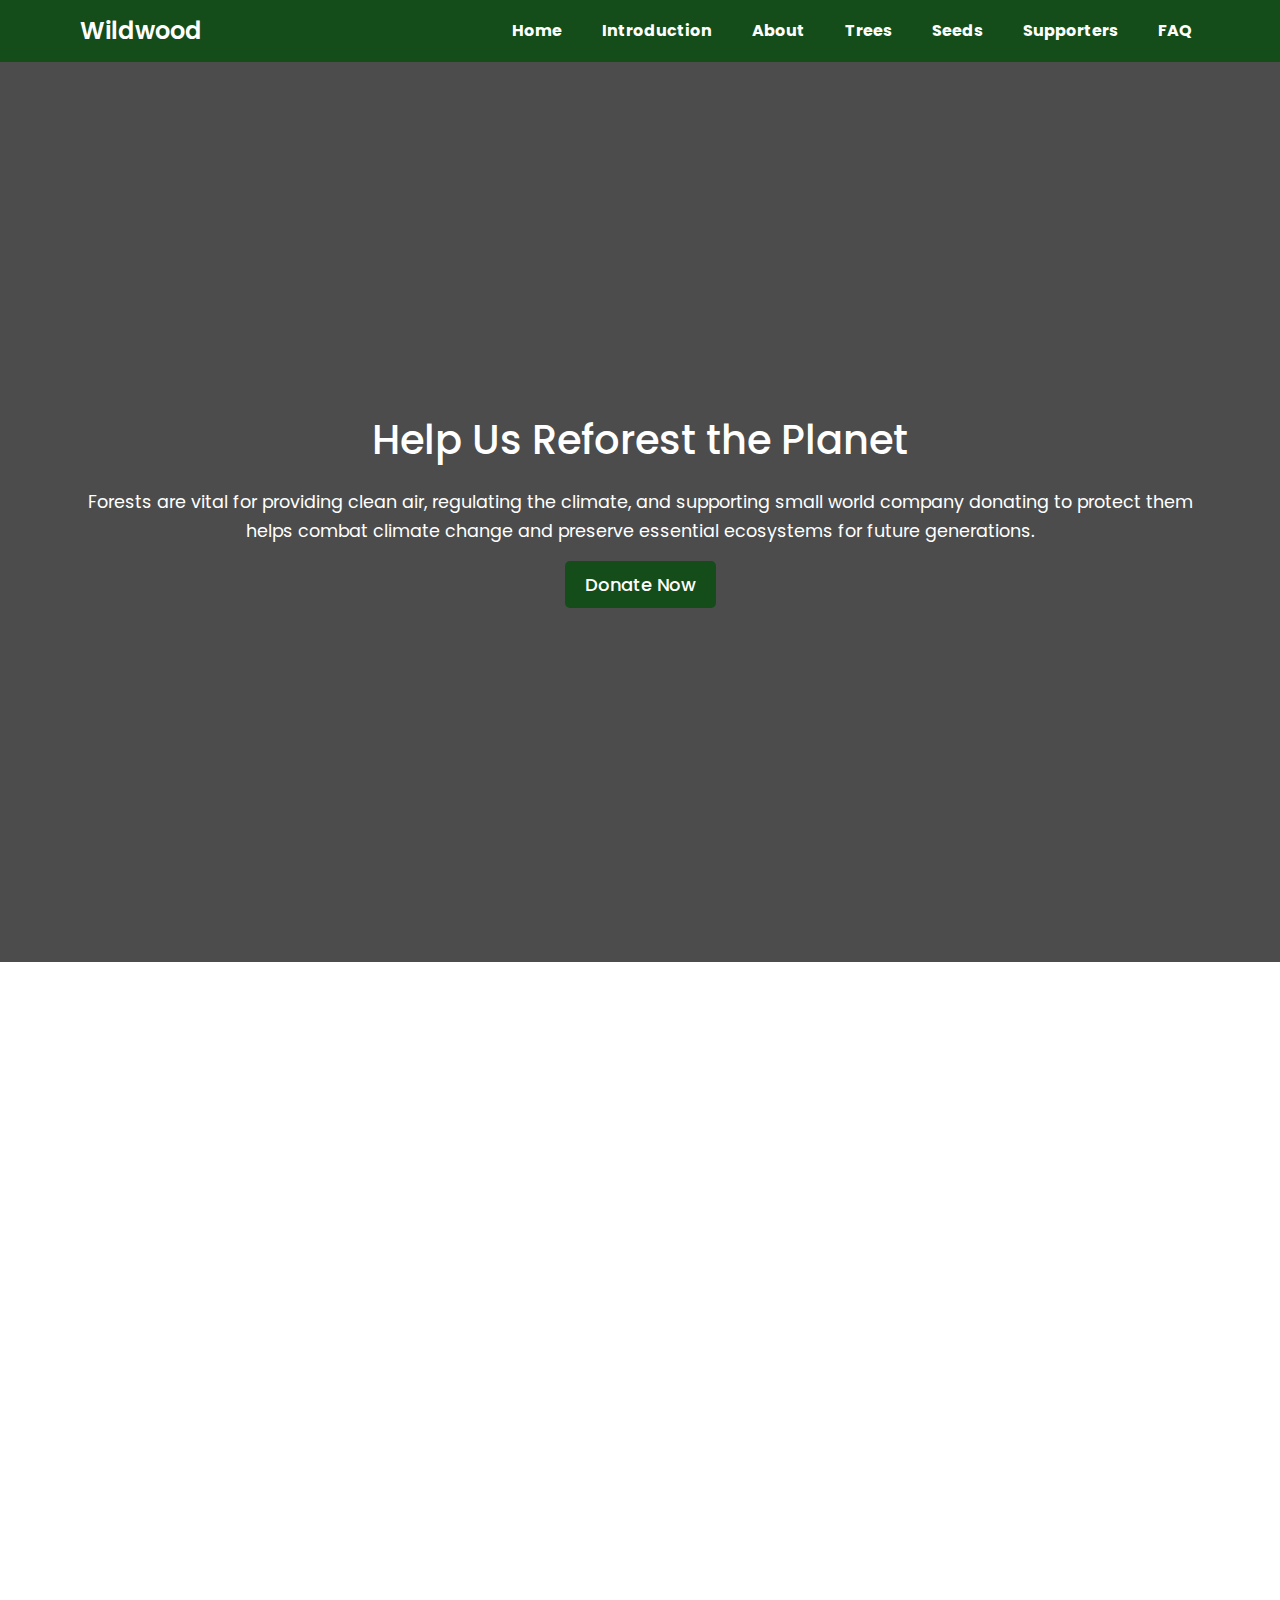
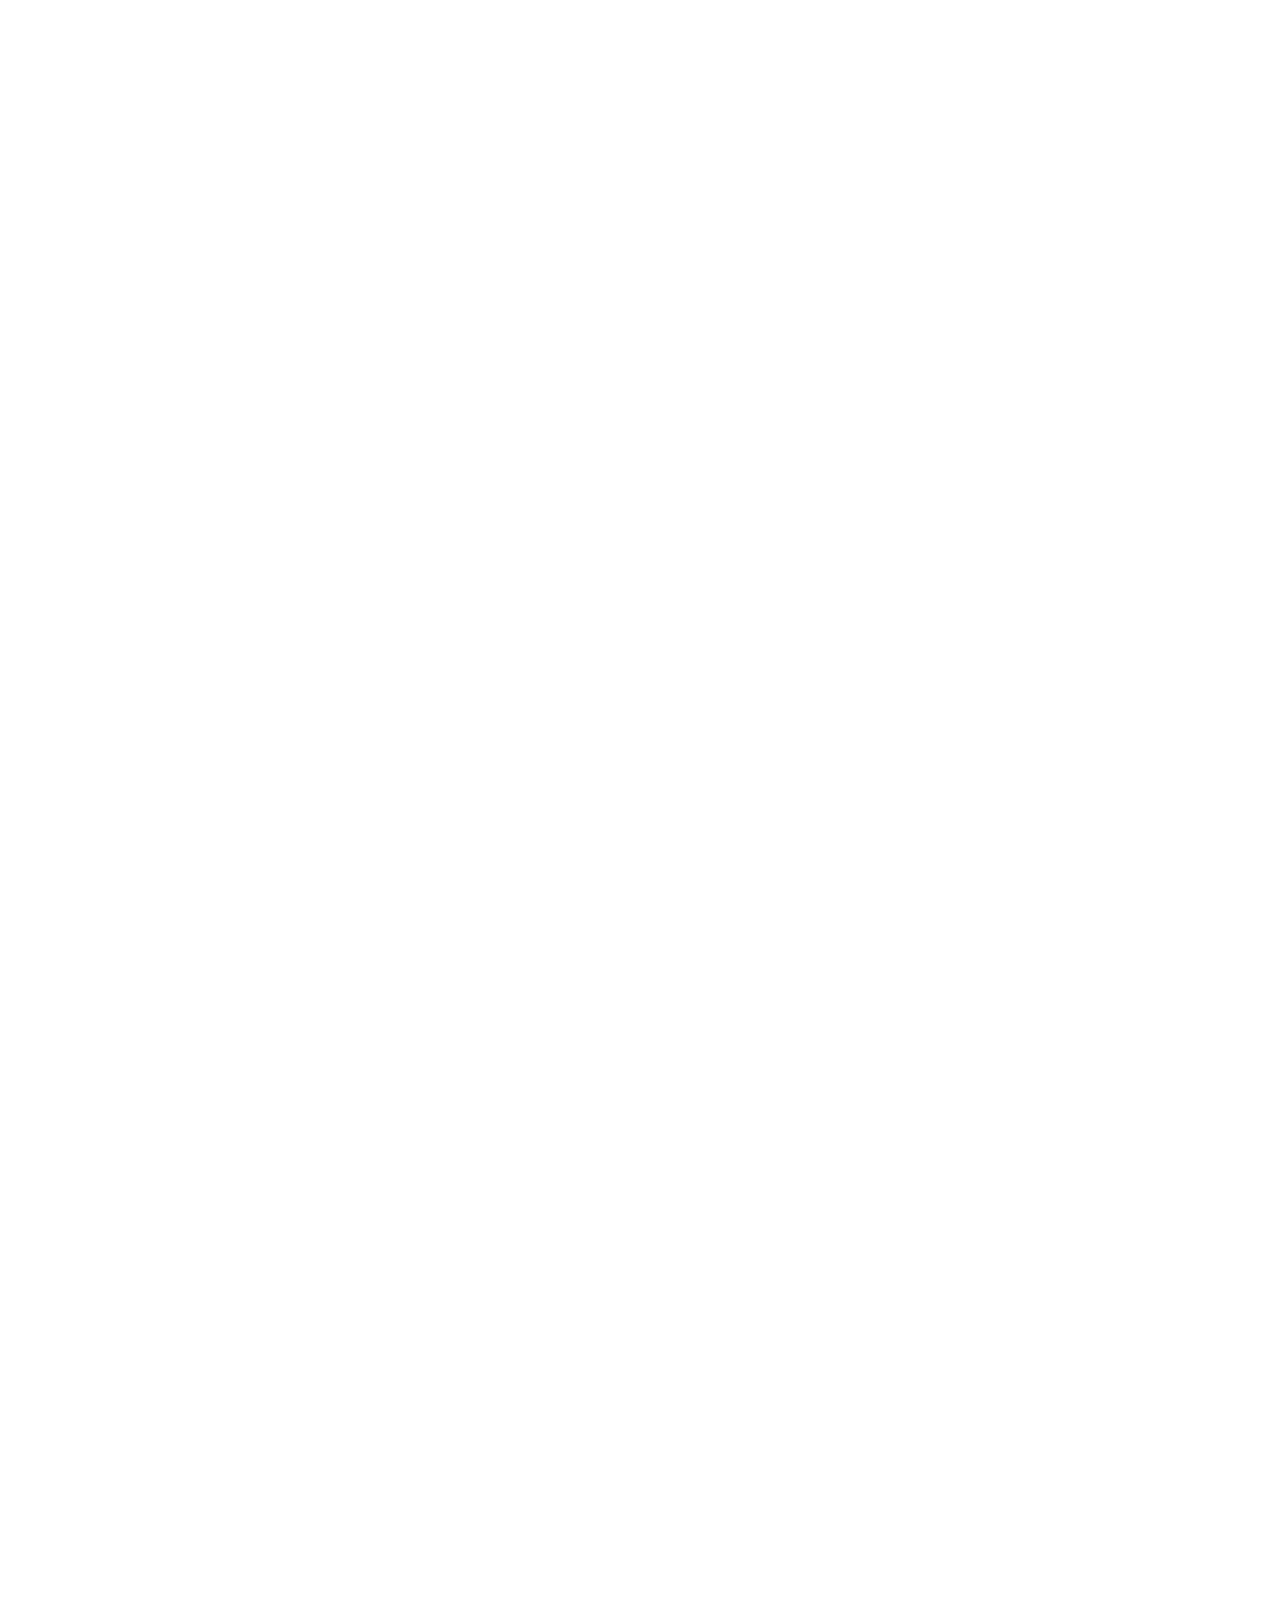
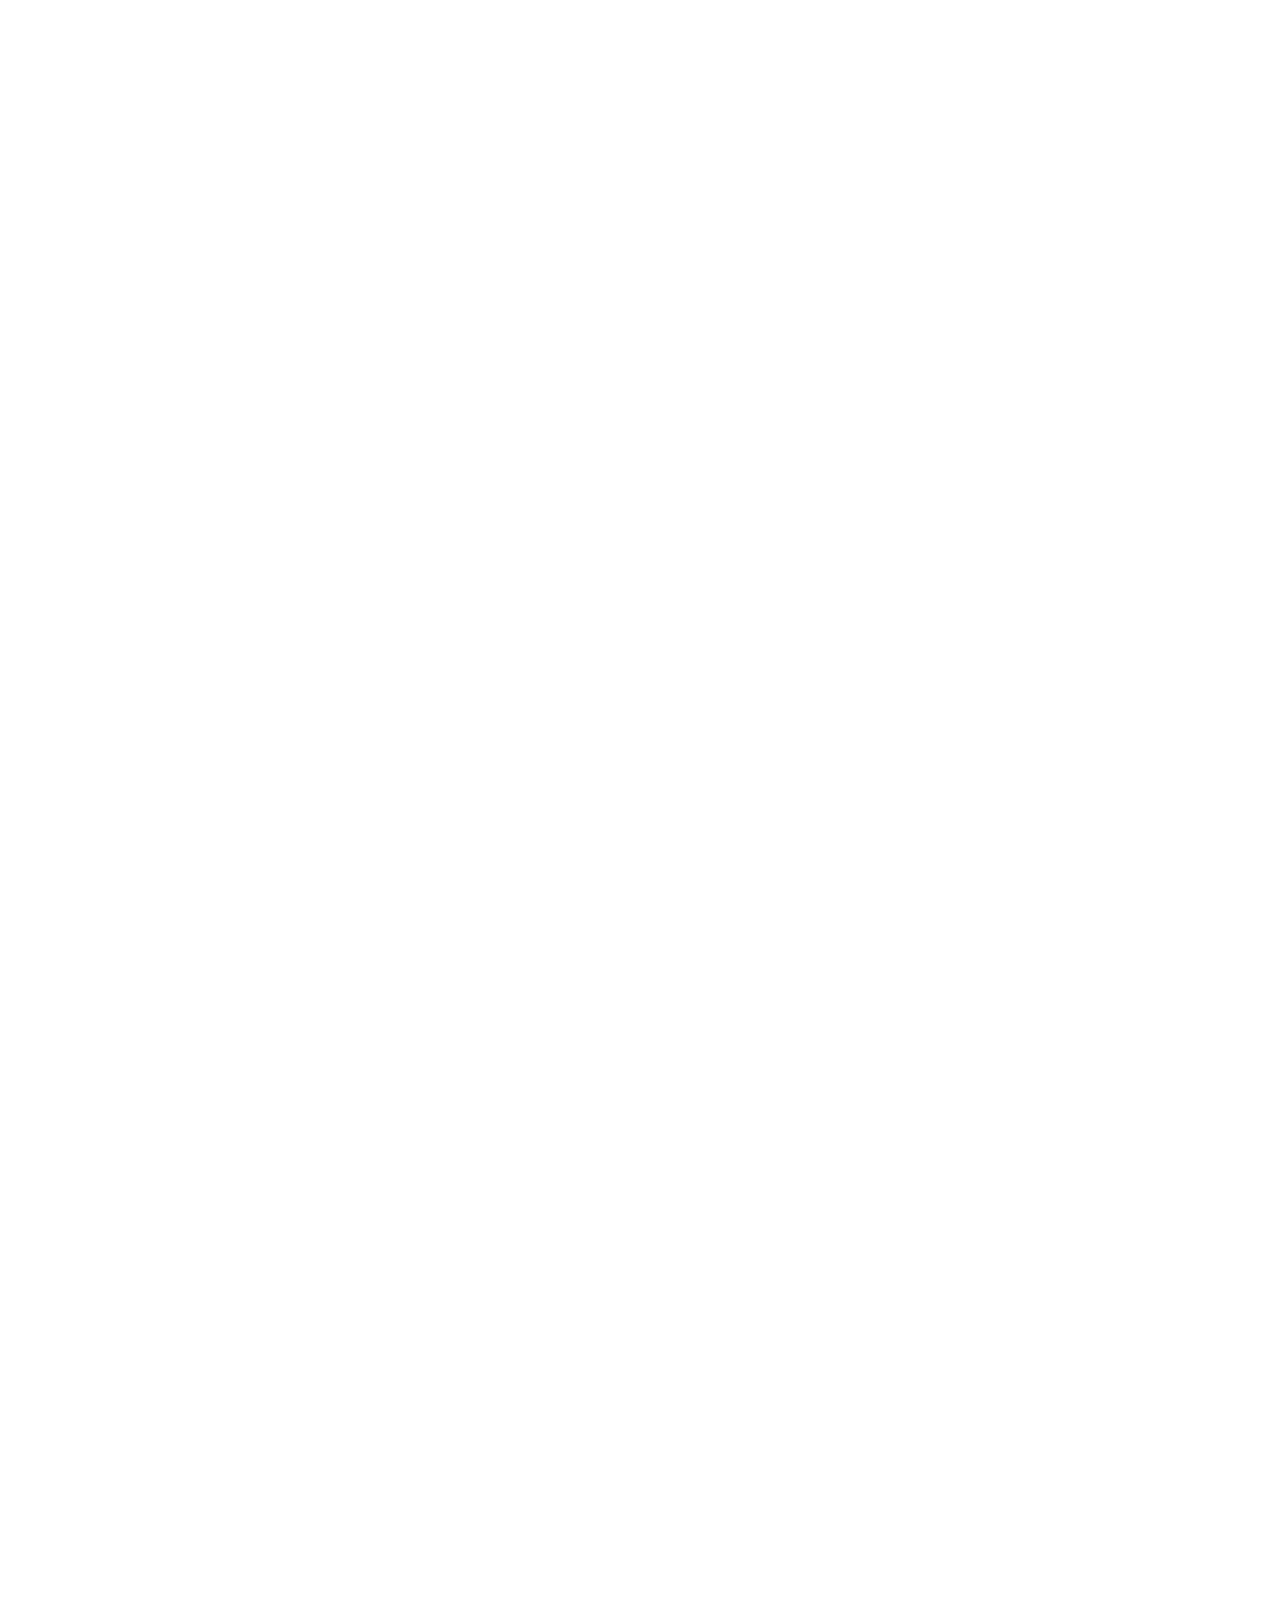
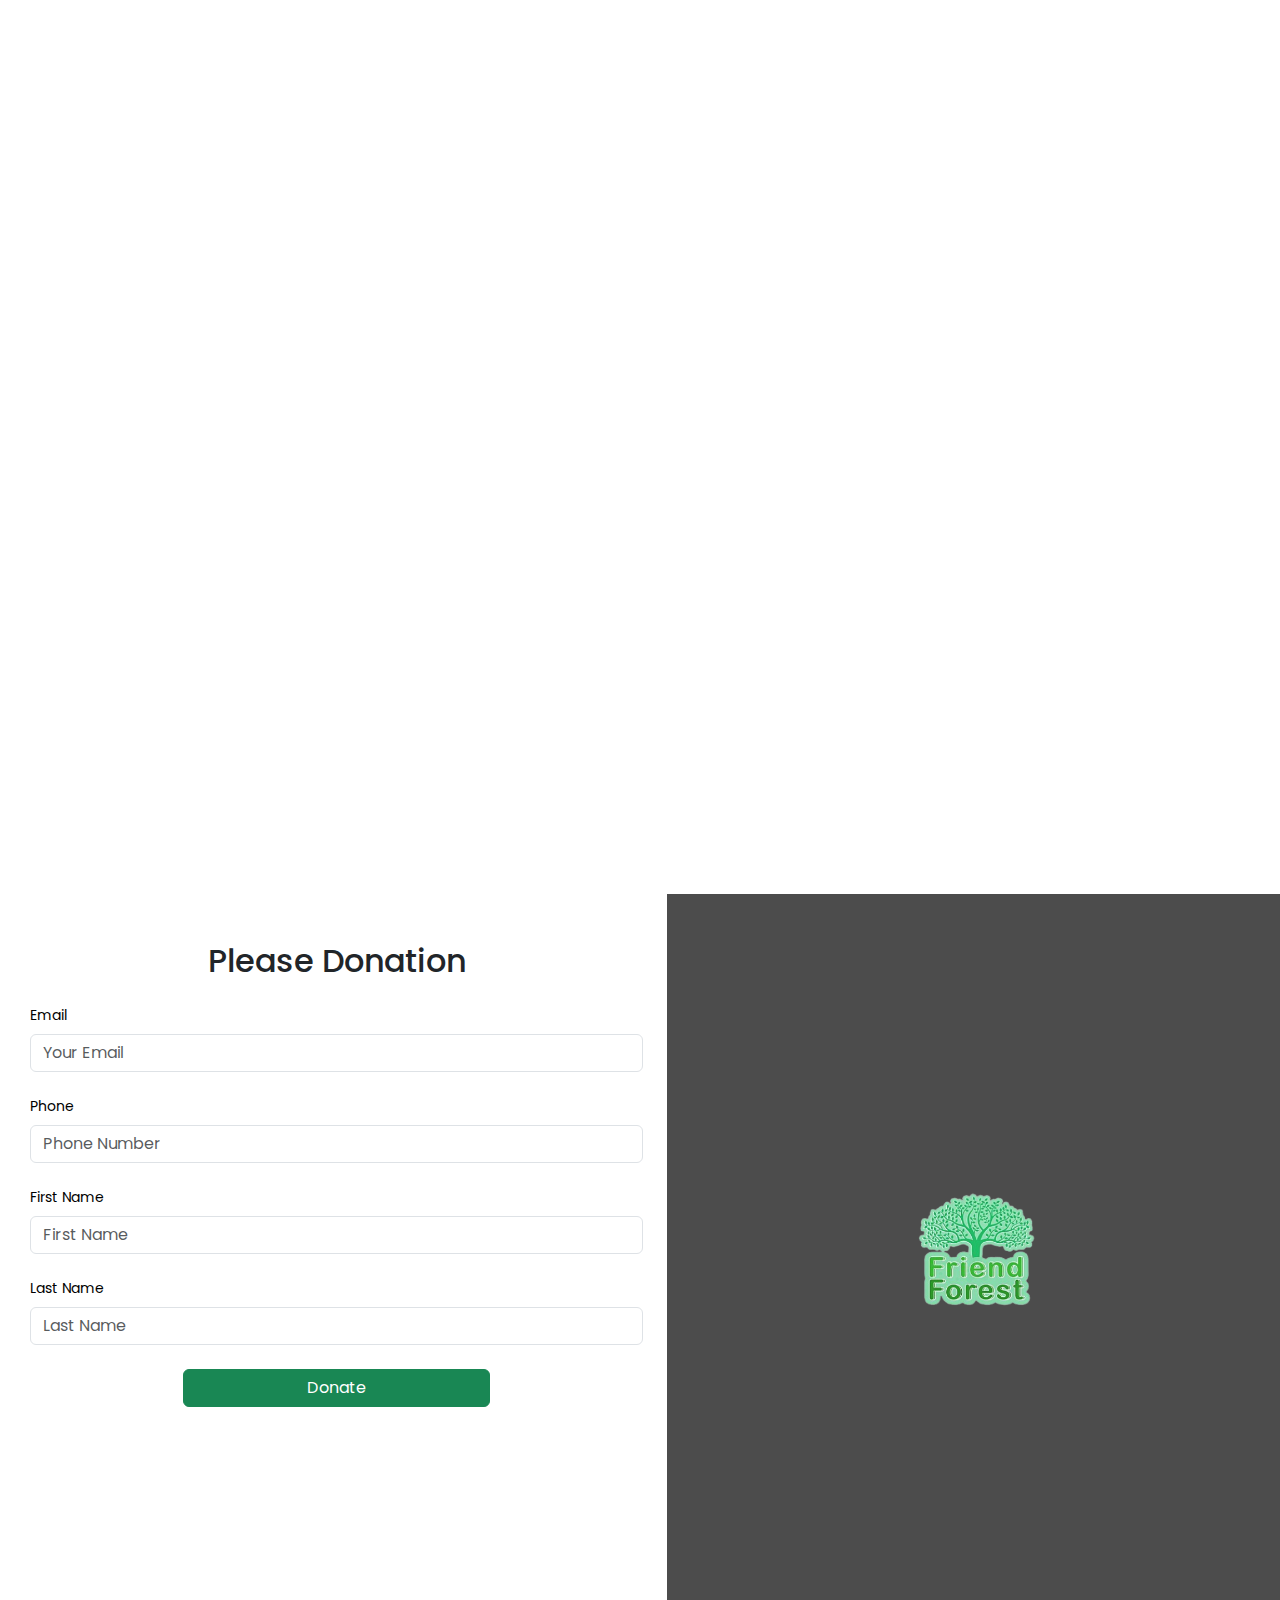
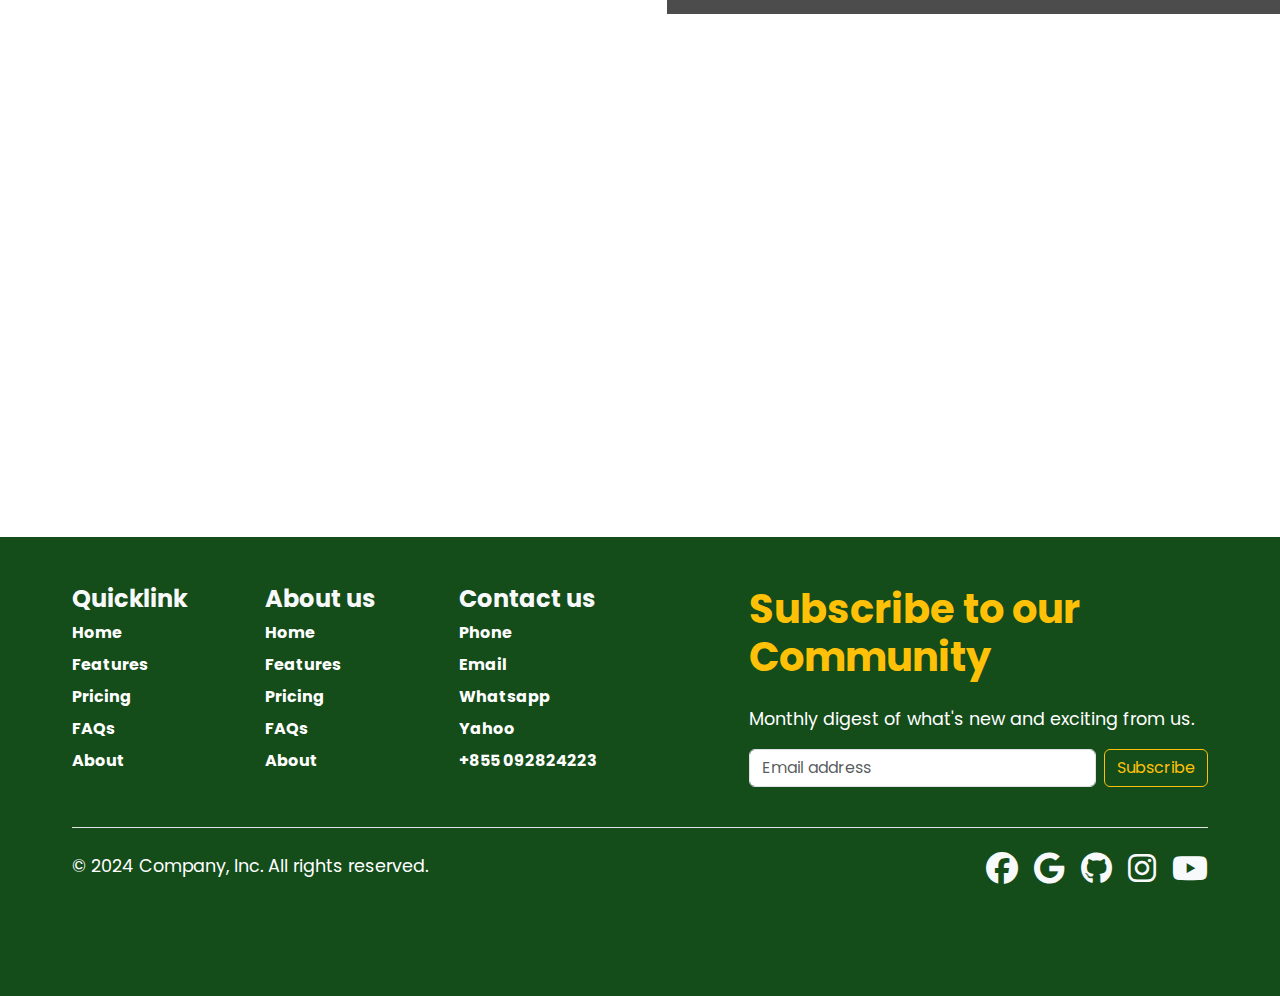
==== commit 2b9fc039: "animation.css, index.css, index.html, main.js" ====
--- a/index.html
+++ b/index.html
@@ -9,7 +9,10 @@
       href="https://cdn.jsdelivr.net/npm/bootstrap@5.3.0-alpha1/dist/css/bootstrap.min.css"
       rel="stylesheet"
     />
+    <!-- style-css     -->
     <link rel="stylesheet" href="index.css" />
+    <!-- animation-css -->
+    <link rel="stylesheet" href="animation.css" />
     <!--font-->
     <link rel="preconnect" href="https://fonts.googleapis.com" />
     <link rel="preconnect" href="https://fonts.gstatic.com" crossorigin />
@@ -21,6 +24,67 @@
       rel="stylesheet"
       href="https://cdnjs.cloudflare.com/ajax/libs/font-awesome/6.7.2/css/all.min.css"
     />
+    <style>
+      /* Base styles */
+      .animate-faq {
+        opacity: 0;
+        transform: translateY(30px);
+        transition: opacity 0.8s ease-out, transform 0.8s ease-out;
+      }
+
+      .animate-faq.visible {
+        opacity: 1;
+        transform: translateY(0);
+      }
+
+      .accordion-item {
+        transition: transform 0.3s ease-out;
+        margin-bottom: 1rem;
+        border-radius: 8px !important;
+        overflow: hidden;
+      }
+
+      .accordion-item:hover {
+        transform: translateX(5px);
+      }
+
+      .accordion-button {
+        transition: background-color 0.3s ease;
+        padding: 1rem 1.25rem;
+        font-weight: 500;
+      }
+
+      .accordion-button:not(.collapsed) {
+        background-color: rgba(0, 0, 0, 0.05);
+      }
+
+      .accordion-body {
+        opacity: 0;
+        transform: translateY(-10px);
+        transition: opacity 0.3s ease-out, transform 0.3s ease-out;
+        padding: 1.25rem;
+      }
+
+      .accordion-collapse.show .accordion-body {
+        opacity: 1;
+        transform: translateY(0);
+      }
+
+      /* Additional styling for better visual appearance */
+      .bg-light {
+        background-color: #f8f9fa;
+      }
+
+      .container-fluid {
+        max-width: 1200px;
+        padding: 0 2rem;
+      }
+
+      h2.text-center {
+        margin-bottom: 3rem;
+        font-weight: 600;
+      }
+    </style>
   </head>
   <body>
     <!-- Navigation Bar -->
@@ -151,36 +215,36 @@
             class="text animate-on-scroll text-slide d-flex align-items-start flex-column"
           >
             <h2 class="text-start">About Us</h2>
-            <p class="text-start">
-              Welcome to Small World Company, where we believe that every tree
-              planted is a step toward a healthier, greener planet.
-            </p>
-            <p class="text-start">
-              Our mission is to inspire and empower communities to take
-              meaningful action for the conservation and restoration of forests.
-              By raising awareness about the critical role forests play in
-              sustaining life on Earth, we aim to create a global movement that
-              prioritizes reforestation and environmental preservation.
-            </p>
-            <p class="text-start">
-              Forests are the lungs of our planet, filtering the air we breathe,
-              regulating water cycles, and providing a habitat for countless
-              species. However, deforestation and climate change threaten these
-              vital ecosystems.
-            </p>
-          </div>
-          <div class="image animate-on-scroll image-slide">
+            <div class="content-wrapper">
+              <p class="text-start" id="first-content">
+                Welcome to Small World Company, where we believe that every tree
+                planted is a step toward a healthier, greener planet.
+              </p>
+              <div class="expandable-content" id="expandable-section">
+                <p class="text-start" id="second-content">
+                  Our mission is to inspire and empower communities to take
+                  meaningful action for the conservation and restoration of
+                  forests.
+                </p>
+                <p class="text-start" id="third-content">
+                  Forests are the lungs of our planet, filtering the air we
+                  breathe, regulating water cycles, and providing a habitat for
+                  countless species.
+                </p>
+              </div>
+            </div>
+            <button class="read-more-btn" id="read-more-btn">Read More</button>
+          </div>
+          <div class="image animate-on-scroll img-slide">
             <img
               src="https://wpassets.adda247.com/wp-content/uploads/multisite/sites/5/2023/07/12123124/Forest-Conservation-Act-1980-1634162729429.jpg"
               alt="Forest Image 1"
               class="slideshow-image"
-              style="width: 98%"
             />
             <img
               src="https://static.vecteezy.com/system/resources/previews/012/723/494/large_2x/[base64].jpg"
               alt="Forest Image 2"
               class="slideshow-image"
-              style="width: 98%"
             />
           </div>
         </div>
@@ -643,30 +707,32 @@
       }
     </style>
 
-    <!-- FAQ Section -->
+    <!-- FAQ -->
     <section id="faq" class="bg-light py-5 animate-faq">
       <div class="container-fluid">
         <h2 class="text-center">FAQ</h2>
-        <div class="accordion accordion-flush" id="faqAccordion2">
-          <div class="accordion-item">
-            <h2 class="accordion-header" id="faq2">
+
+        <!-- FAQ Items -->
+        <div class="accordion" id="faqAccordion">
+          <div class="accordion-item border border-black p-1 mb-1 border-2">
+            <h2 class="accordion-header" id="faq1">
               <button
-                class="accordion-button"
+                class="accordion-button collapsed"
                 type="button"
                 data-bs-toggle="collapse"
-                data-bs-target="#collapse2"
-                aria-expanded="true"
-                aria-controls="collapse2"
+                data-bs-target="#collapse1"
+                aria-expanded="false"
+                aria-controls="collapse1"
               >
                 How do trees contribute to climate change mitigation and
                 adaptation?
               </button>
             </h2>
             <div
-              id="collapse2"
-              class="accordion-collapse collapse text-start"
-              aria-labelledby="faq2"
-              data-bs-parent="#faqAccordion2"
+              id="collapse1"
+              class="accordion-collapse collapse"
+              aria-labelledby="faq1"
+              data-bs-parent="#faqAccordion"
             >
               <div class="accordion-body">
                 Trees absorb carbon dioxide, reducing greenhouse gases in the
@@ -676,27 +742,25 @@
               </div>
             </div>
           </div>
-        </div>
-
-        <div class="accordion accordion-flush" id="faqAccordion3">
-          <div class="accordion-item">
-            <h2 class="accordion-header" id="faq3">
+
+          <div class="accordion-item border border-black p-1 mb-1 border-2">
+            <h2 class="accordion-header" id="faq2">
               <button
-                class="accordion-button"
+                class="accordion-button collapsed"
                 type="button"
                 data-bs-toggle="collapse"
-                data-bs-target="#collapse3"
-                aria-expanded="true"
-                aria-controls="collapse3"
+                data-bs-target="#collapse2"
+                aria-expanded="false"
+                aria-controls="collapse2"
               >
                 What are the main benefits of planting trees in cities?
               </button>
             </h2>
             <div
-              id="collapse3"
-              class="accordion-collapse collapse text-start"
-              aria-labelledby="faq3"
-              data-bs-parent="#faqAccordion3"
+              id="collapse2"
+              class="accordion-collapse collapse"
+              aria-labelledby="faq2"
+              data-bs-parent="#faqAccordion"
             >
               <div class="accordion-body">
                 Trees in urban areas reduce air pollution, provide shade,
@@ -706,56 +770,54 @@
               </div>
             </div>
           </div>
-        </div>
-
-        <div class="accordion accordion-flush" id="faqAccordion4">
-          <div class="accordion-item">
-            <h2 class="accordion-header" id="faq4">
+
+          <!-- Continue with unique IDs for each item -->
+          <div class="accordion-item border border-black p-1 mb-1 border-2">
+            <h2 class="accordion-header" id="faq3">
               <button
-                class="accordion-button"
+                class="accordion-button collapsed"
                 type="button"
                 data-bs-toggle="collapse"
-                data-bs-target="#collapse4"
-                aria-expanded="true"
-                aria-controls="collapse4"
+                data-bs-target="#collapse3"
+                aria-expanded="false"
+                aria-controls="collapse3"
               >
                 How do trees improve soil health and fertility?
               </button>
             </h2>
             <div
-              id="collapse4"
-              class="accordion-collapse collapse text-start"
-              aria-labelledby="faq4"
-              data-bs-parent="#faqAccordion4"
+              id="collapse3"
+              class="accordion-collapse collapse"
+              aria-labelledby="faq3"
+              data-bs-parent="#faqAccordion"
             >
               <div class="accordion-body">
-                Trees improve soil quality by adding organic matter through leaf
+                rees improve soil quality by adding organic matter through leaf
                 litter and root decomposition. Their roots prevent erosion,
                 increase water retention, and promote beneficial microorganisms,
                 creating a healthier environment for plant growth.
               </div>
             </div>
           </div>
-        </div>
-        <div class="accordion accordion-flush" id="faqAccordion5">
-          <div class="accordion-item">
-            <h2 class="accordion-header" id="faq5">
+
+          <div class="accordion-item border border-black p-1 mb-1 border-2">
+            <h2 class="accordion-header" id="faq4">
               <button
-                class="accordion-button"
+                class="accordion-button collapsed"
                 type="button"
                 data-bs-toggle="collapse"
-                data-bs-target="#collapse5"
-                aria-expanded="true"
-                aria-controls="collapse5"
+                data-bs-target="#collapse4"
+                aria-expanded="false"
+                aria-controls="collapse4"
               >
                 What role do trees play in water cycle management?
               </button>
             </h2>
             <div
-              id="collapse5"
-              class="accordion-collapse collapse text-start"
-              aria-labelledby="faq5"
-              data-bs-parent="#faqAccordion5"
+              id="collapse4"
+              class="accordion-collapse collapse"
+              aria-labelledby="faq4"
+              data-bs-parent="#faqAccordion"
             >
               <div class="accordion-body">
                 Trees help manage the water cycle by absorbing rainwater,
@@ -765,27 +827,25 @@
               </div>
             </div>
           </div>
-        </div>
-
-        <div class="accordion accordion-flush" id="faqAccordion">
-          <div class="accordion-item">
-            <h2 class="accordion-header" id="faq1">
+
+          <div class="accordion-item border border-black p-1 mb-1 border-2">
+            <h2 class="accordion-header" id="faq5">
               <button
-                class="accordion-button"
+                class="accordion-button collapsed"
                 type="button"
                 data-bs-toggle="collapse"
-                data-bs-target="#collapse1"
-                aria-expanded="true"
-                aria-controls="collapse1"
+                data-bs-target="#collapse5"
+                aria-expanded="false"
+                aria-controls="collapse5"
               >
                 How do trees provide benefits for human mental health and
                 well-being?
               </button>
             </h2>
             <div
-              id="collapse1"
-              class="accordion-collapse collapse text-start"
-              aria-labelledby="faq1"
+              id="collapse5"
+              class="accordion-collapse collapse"
+              aria-labelledby="faq5"
               data-bs-parent="#faqAccordion"
             >
               <div class="accordion-body">
@@ -801,8 +861,8 @@
     </section>
 
     <!-- Footer -->
-    <div class="container-fluid" style="background-color: #144c1a">
-      <footer class="py-5">
+    <div style="background-color: #144c1a">
+      <footer class="py-5 container-fluid">
         <div class="row text-light">
           <div class="col-6 col-md-2 mb-3">
             <h5 class="fs-4 fw-bold">Quicklink</h5>
@@ -904,8 +964,9 @@
         </div>
       </footer>
     </div>
-    <!-- Bootstrap JS Bundle -->
-    <script src="https://cdn.jsdelivr.net/npm/bootstrap@5.3.0-alpha1/dist/js/bootstrap.bundle.min.js"></script>
+    <!-- Bootstrap JS and dependencies -->
+    <script src="https://cdn.jsdelivr.net/npm/@popperjs/core@2.10.2/dist/umd/popper.min.js"></script>
+    <script src="https://cdn.jsdelivr.net/npm/bootstrap@5.1.3/dist/js/bootstrap.min.js"></script>
     <script src="main.js"></script>
   </body>
 </html>
--- a/index.css
+++ b/index.css
@@ -1,3 +1,16 @@
+:root {
+  --header-height: 80px; /* Set this to the actual height of your header */
+}
+
+section {
+  scroll-margin-top: var(--header-height);
+}
+
+header {
+  animation: none !important;
+  transition: none !important;
+}
+
 body {
   overflow-x: hidden;
   font-family: "Poppins", serif;
@@ -187,6 +200,7 @@
   padding: 60px 15px;
 }
 
+/* about style */
 #about {
   padding: 60px 15px;
 }
@@ -230,59 +244,6 @@
   }
 }
 
-/* Initial state */
-.animate-on-view {
-  opacity: 0;
-  transform: translateY(20px); /* Adjust for the desired slide effect */
-  transition: opacity 0.5s ease, transform 0.5s ease;
-}
-
-/* Visible state */
-.animate-on-view.visible {
-  opacity: 1;
-  transform: translateY(0);
-}
-
-.animate-on-scroll {
-  opacity: 0;
-  transform: translateY(30px);
-  transition: opacity 2s ease, transform 2s ease; /* Default slow animation */
-}
-
-/* header animation */
-header {
-  opacity: 0; /* Start with invisible header */
-  transform: translateY(-30px);
-  transition: opacity 0.8s ease-out, transform 0.8s ease-out,
-    box-shadow 0.3s ease;
-  box-shadow: 0 4px 6px rgba(0, 0, 0, 0.1);
-}
-
-/* When header comes into view */
-header.visible {
-  opacity: 1;
-  transform: translateY(0); /* Move to the original position */
-  box-shadow: 0 6px 12px rgba(0, 0, 0, 0.2); /* Slightly stronger shadow when visible */
-}
-
-/* Add slight bounce effect for extra smoothness */
-header.visible {
-  animation: bounceIn 0.8s ease-out forwards;
-}
-
-/* Bounce In Effect */
-@keyframes bounceIn {
-  0% {
-    transform: translateY(-30px);
-  }
-  50% {
-    transform: translateY(10px); /* Slight overshoot */
-  }
-  100% {
-    transform: translateY(0); /* Settle into final position */
-  }
-}
-
 /* Introduction style */
 /* Ensure the image container is properly sized */
 .image {
@@ -302,58 +263,6 @@
   object-fit: cover;
   opacity: 0;
   transition: opacity 1s ease-in-out;
-}
-
-/* Ensure the first image is visible initially */
-.slideshow-image:first-child {
-  opacity: 1;
-}
-
-/* Initial states for animation */
-.text-slide {
-  opacity: 0;
-  transform: translateX(-100px);
-  transition: all 1s ease-out;
-}
-
-.image-slide {
-  opacity: 0;
-  transform: translateX(100px);
-  transition: all 1s ease-out;
-}
-
-/* Active state when element is in view */
-.slide-in {
-  opacity: 1;
-  transform: translateX(0);
-}
-
-/* Initial state for elements */
-.animate-on-scroll {
-  opacity: 0;
-  transform: translateY(20px);
-  transition: opacity 0.8s ease-out, transform 0.8s ease-out;
-}
-
-/* Active state when in view */
-.animate-on-scroll.fade-in {
-  opacity: 1;
-  transform: translateY(0);
-}
-
-.fade-in {
-  animation: fadeInSlide 1.5s ease-in-out;
-}
-
-@keyframes fadeInSlide {
-  from {
-    opacity: 0;
-    transform: translateY(50px);
-  }
-  to {
-    opacity: 1;
-    transform: translateY(0);
-  }
 }
 
 @media (max-width: 768px) {
@@ -369,33 +278,6 @@
   .intro-text .text p {
     word-wrap: break-word;
   }
-}
-
-/* about style */
-/* Base style for elements to animate */
-.animate-on-view {
-  opacity: 0;
-  transform: translateY(50px); /* Start position (slide in from bottom) */
-  transition: opacity 1s ease-out, transform 1s ease-out;
-}
-
-/* Visible state */
-.animate-on-view.visible {
-  opacity: 1;
-  transform: translateY(0);
-}
-
-/* Initial states for animation */
-.text-slide {
-  opacity: 0;
-  transform: translateX(-100px);
-  transition: all 1s ease-out;
-}
-
-/* Active state when element is in view */
-.slide-in {
-  opacity: 1;
-  transform: translateX(0);
 }
 
 /* mission css */
@@ -424,18 +306,6 @@
   margin: 0 auto;
 }
 
-.mission-content {
-  text-align: center;
-  transform: translateY(30px);
-  opacity: 0;
-  transition: all 1s ease;
-}
-
-.mission-content.visible {
-  transform: translateY(0);
-  opacity: 1;
-}
-
 h1 {
   font-size: 2.5rem;
   margin-bottom: 1.5rem;
@@ -447,62 +317,7 @@
   margin-bottom: 1rem;
 }
 
-.text-slide {
-  opacity: 0;
-  transform: translateY(20px);
-  transition: opacity 0.8s ease, transform 0.8s ease;
-}
-
-.text-slide.visible {
-  opacity: 1;
-  transform: translateY(0);
-}
-
 /* trees style section */
-/* Base style for elements to animate */
-.animate-on-view {
-  opacity: 0;
-  transform: translateY(50px); /* Start position (slide in from bottom) */
-  transition: opacity 1s ease-out, transform 1s ease-out,
-    transform 0.5s ease-in-out;
-}
-
-/* For card animation, add scaling */
-.animate-on-view.card {
-  transform: translateY(50px) scale(0.9); /* Start position with scale */
-  transition: opacity 1s ease-out, transform 1s ease-out;
-}
-
-/* Staggered animation delay for each card */
-.animate-card:nth-child(1) {
-  transition-delay: 0.1s;
-}
-
-.animate-card:nth-child(2) {
-  transition-delay: 0.2s;
-}
-
-.animate-card:nth-child(3) {
-  transition-delay: 0.3s;
-}
-
-.animate-card:nth-child(4) {
-  transition-delay: 0.4s;
-}
-
-.animate-card:nth-child(5) {
-  transition-delay: 0.5s;
-}
-
-.animate-card:nth-child(6) {
-  transition-delay: 0.6s;
-}
-
-/* Visible state */
-.animate-on-view.visible {
-  opacity: 1;
-  transform: translateY(0) scale(1); /* End position and scale */
-}
 
 #trees {
   padding-top: 9%;
@@ -605,66 +420,6 @@
   display: flex;
   flex-direction: column;
   justify-content: space-between;
-}
-
-/* for FQA */
-.animate-faq {
-  opacity: 0;
-  transform: translateY(50px);
-  transition: opacity 0.8s ease, transform 0.8s ease;
-}
-
-/* Animation State */
-.animate-faq.visible {
-  opacity: 1;
-  transform: translateY(0);
-}
-
-/* Remove background color and add clean styling */
-.animate-faq {
-  background-color: transparent;
-}
-
-.accordion-item {
-  border: none;
-  margin-bottom: 8px;
-}
-
-.accordion-button {
-  background-color: transparent;
-  padding: 16px 0;
-  color: #000;
-  font-size: 1rem;
-  border: none;
-  box-shadow: none;
-}
-
-.accordion-button:not(.collapsed) {
-  background-color: transparent;
-  box-shadow: none;
-}
-
-.accordion-button:focus {
-  box-shadow: none;
-  border-color: transparent;
-}
-
-/* Style the collapse/expand arrow */
-.accordion-button::after {
-  width: 20px;
-  height: 20px;
-  background-size: 20px;
-}
-
-/* Add subtle border between items */
-.accordion-item:not(:last-child) {
-  border-bottom: 1px solid rgba(0, 0, 0, 0.1);
-}
-
-/* Style the content area */
-.accordion-body {
-  padding: 16px 0;
-  color: #000;
 }
 
 /* supporters */
@@ -737,11 +492,3 @@
     height: 100px;
   }
 }
-
-:root {
-  --header-height: 80px; /* Set this to the actual height of your header */
-}
-
-section {
-  scroll-margin-top: var(--header-height);
-}
--- a/animation.css
+++ b/animation.css
@@ -0,0 +1,367 @@
+/* For fade-in animations */
+.fade-in {
+  opacity: 0;
+  transition: opacity 0.3s ease-in-out;
+}
+
+.fade-in.visible {
+  opacity: 1;
+}
+
+/* For slide-in animations */
+.text-slide {
+  transform: translateY(20px);
+  opacity: 0;
+  transition: transform 0.3s ease-in-out, opacity 0.3s ease-in-out;
+}
+
+.text-slide.visible {
+  transform: translateY(0);
+  opacity: 1;
+}
+
+/* For FAQ animations */
+.animate-faq {
+  opacity: 0;
+  transition: opacity 0.3s ease-in-out;
+}
+
+.animate-faq.visible {
+  opacity: 1;
+}
+
+/* For vision section background fade-in */
+#vision {
+  opacity: 0;
+  transition: opacity 0.3s ease-in-out;
+}
+
+#vision.visible {
+  opacity: 1;
+}
+
+/* For slideshow images */
+.slideshow-image {
+  opacity: 0;
+  transition: opacity 1s ease-in-out;
+}
+
+.slideshow-image.active {
+  opacity: 1;
+}
+
+/* For home section image change animation */
+.fade-slide {
+  opacity: 0;
+  transition: opacity 1s ease-in-out;
+}
+
+.fade-slide.active {
+  opacity: 1;
+}
+
+/* about animation */
+.animate-on-view {
+  opacity: 0;
+  transform: translateY(50px); /* Start position (slide in from bottom) */
+  transition: opacity 0.6s ease-out, transform 0.6s ease-out;
+}
+
+/* Visible state */
+.animate-on-view.visible {
+  opacity: 1;
+  transform: translateY(0);
+}
+
+/* Text slides in from the left */
+.text-slide {
+  opacity: 0;
+  transform: translateX(-100%); /* Start completely off-screen on the left */
+  transition: opacity 0.5s ease-out, transform 0.5s ease-out;
+}
+
+.text-slide.visible {
+  opacity: 1;
+  transform: translateX(0); /* Move to the original position */
+}
+
+.text-slide.hidden {
+  opacity: 0;
+  transform: translateX(-100%); /* Move out to the left */
+}
+
+/* Image slides in from the right */
+.img-slide {
+  opacity: 0;
+  transform: translateX(100%); /* Start completely off-screen on the right */
+  transition: opacity 0.5s ease-out, transform 0.5s ease-out;
+}
+
+.img-slide.visible {
+  opacity: 1;
+  transform: translateX(0); /* Move to the original position */
+}
+
+.img-slide.hidden {
+  opacity: 0;
+  transform: translateX(100%); /* Move out to the right */
+}
+
+/* interduction animation */
+/* Initial state */
+.animate-on-view {
+  opacity: 0;
+  transform: translateY(20px); /* Adjust for the desired slide effect */
+  transition: opacity 0.3s ease, transform 0.3s ease;
+}
+
+/* Visible state */
+.animate-on-view.visible {
+  opacity: 1;
+  transform: translateY(0);
+}
+
+.animate-on-scroll {
+  opacity: 0;
+  transform: translateY(30px);
+  transition: opacity 1s ease, transform 1s ease; /* Default slow animation */
+}
+
+/* Ensure the first image is visible initially */
+.slideshow-image:first-child {
+  opacity: 1;
+}
+
+/* Initial states for animation */
+.text-slide {
+  opacity: 0;
+  transform: translateX(-100px);
+  transition: all 0.6s ease-out;
+}
+
+.image-slide {
+  opacity: 0;
+  transform: translateX(100px);
+  transition: all 0.6s ease-out;
+}
+
+/* Active state when element is in view */
+.slide-in {
+  opacity: 1;
+  transform: translateX(0);
+}
+
+/* Initial state for elements */
+.animate-on-scroll {
+  opacity: 0;
+  transform: translateY(20px);
+  transition: opacity 0.5s ease-out, transform 0.5s ease-out;
+}
+
+/* Active state when in view */
+.animate-on-scroll.fade-in {
+  opacity: 1;
+  transform: translateY(0);
+}
+
+.fade-in {
+  animation: fadeInSlide 1s ease-in-out;
+}
+
+@keyframes fadeInSlide {
+  from {
+    opacity: 0;
+    transform: translateY(50px);
+  }
+  to {
+    opacity: 1;
+    transform: translateY(0);
+  }
+}
+
+/* vision animation */
+.mission-content {
+  text-align: center;
+  transform: translateY(30px);
+  opacity: 0;
+  transition: all 0.6s ease;
+}
+
+.mission-content.visible {
+  transform: translateY(0);
+  opacity: 1;
+}
+
+.text-slide {
+  opacity: 0;
+  transform: translateY(20px);
+  transition: opacity 0.5s ease, transform 0.5s ease;
+}
+
+.text-slide.visible {
+  opacity: 1;
+  transform: translateY(0);
+}
+
+/* tree animation */
+.animate-on-view {
+  opacity: 0;
+  transform: translateY(50px); /* Start position (slide in from bottom) */
+  transition: opacity 0.6s ease-out, transform 0.6s ease-out,
+    transform 0.3s ease-in-out;
+}
+
+/* For card animation, add scaling */
+.animate-on-view.card {
+  transform: translateY(50px) scale(0.9); /* Start position with scale */
+  transition: opacity 0.6s ease-out, transform 0.6s ease-out;
+}
+
+/* Staggered animation delay for each card */
+.animate-card:nth-child(1) {
+  transition-delay: 0.1s;
+}
+
+.animate-card:nth-child(2) {
+  transition-delay: 0.2s;
+}
+
+.animate-card:nth-child(3) {
+  transition-delay: 0.3s;
+}
+
+.animate-card:nth-child(4) {
+  transition-delay: 0.4s;
+}
+
+.animate-card:nth-child(5) {
+  transition-delay: 0.5s;
+}
+
+.animate-card:nth-child(6) {
+  transition-delay: 0.6s;
+}
+
+/* Visible state */
+.animate-on-view.visible {
+  opacity: 1;
+  transform: translateY(0) scale(1); /* End position and scale */
+}
+
+/* animaation for FQA */
+.animate-faq {
+  opacity: 0;
+  transform: translateY(50px);
+  transition: opacity 0.5s ease, transform 0.5s ease;
+}
+
+/* Animation State */
+.animate-faq.visible {
+  opacity: 1;
+  transform: translateY(0);
+}
+
+/* Remove background color and add clean styling */
+.animate-faq {
+  background-color: transparent;
+}
+
+.accordion-item {
+  border: none;
+  margin-bottom: 8px;
+}
+
+.accordion-button {
+  background-color: transparent;
+  padding: 16px 0;
+  color: #000;
+  font-size: 1rem;
+  border: none;
+  box-shadow: none;
+}
+
+.accordion-button:not(.collapsed) {
+  background-color: transparent;
+  box-shadow: none;
+}
+
+.accordion-button:focus {
+  box-shadow: none;
+  border-color: transparent;
+}
+
+/* Style the collapse/expand arrow */
+.accordion-button::after {
+  width: 20px;
+  height: 20px;
+  background-size: 20px;
+}
+
+/* Add subtle border between items */
+.accordion-item:not(:last-child) {
+  border-bottom: 1px solid rgba(0, 0, 0, 0.1);
+}
+
+/* Style the content area */
+.accordion-body {
+  padding: 16px 0;
+  color: #000;
+}
+
+/* about pop up */
+.content-wrapper {
+  position: relative;
+  overflow: hidden;
+}
+
+.expandable-content {
+  max-height: 0;
+  opacity: 0;
+  overflow: hidden;
+  transition: max-height 0.3s ease-out, opacity 0.3s ease-out;
+}
+
+.expandable-content.expanded {
+  max-height: 500px; /* Adjust based on your content */
+  opacity: 1;
+}
+
+.read-more-btn {
+  margin-top: 1rem;
+  padding: 0.5rem 1.5rem;
+  background-color: #28552a;
+  color: #fff;
+  border-radius: 10px;
+  cursor: pointer;
+  transition: all 0.3s ease;
+  font-weight: 500;
+}
+
+.read-more-btn:hover {
+  background-color: #3e9041;
+  color: white;
+}
+
+#first-content {
+  margin-bottom: 1rem;
+}
+
+.expandable-content p {
+  transform: translateY(20px);
+  opacity: 0;
+  transition: transform 0.3s ease-out, opacity 0.3s ease-out;
+}
+
+.expandable-content.expanded p {
+  transform: translateY(0);
+  opacity: 1;
+}
+
+/* Stagger the animation of paragraphs */
+.expandable-content.expanded #second-content {
+  transition-delay: 0.1s;
+}
+
+.expandable-content.expanded #third-content {
+  transition-delay: 0.2s;
+}
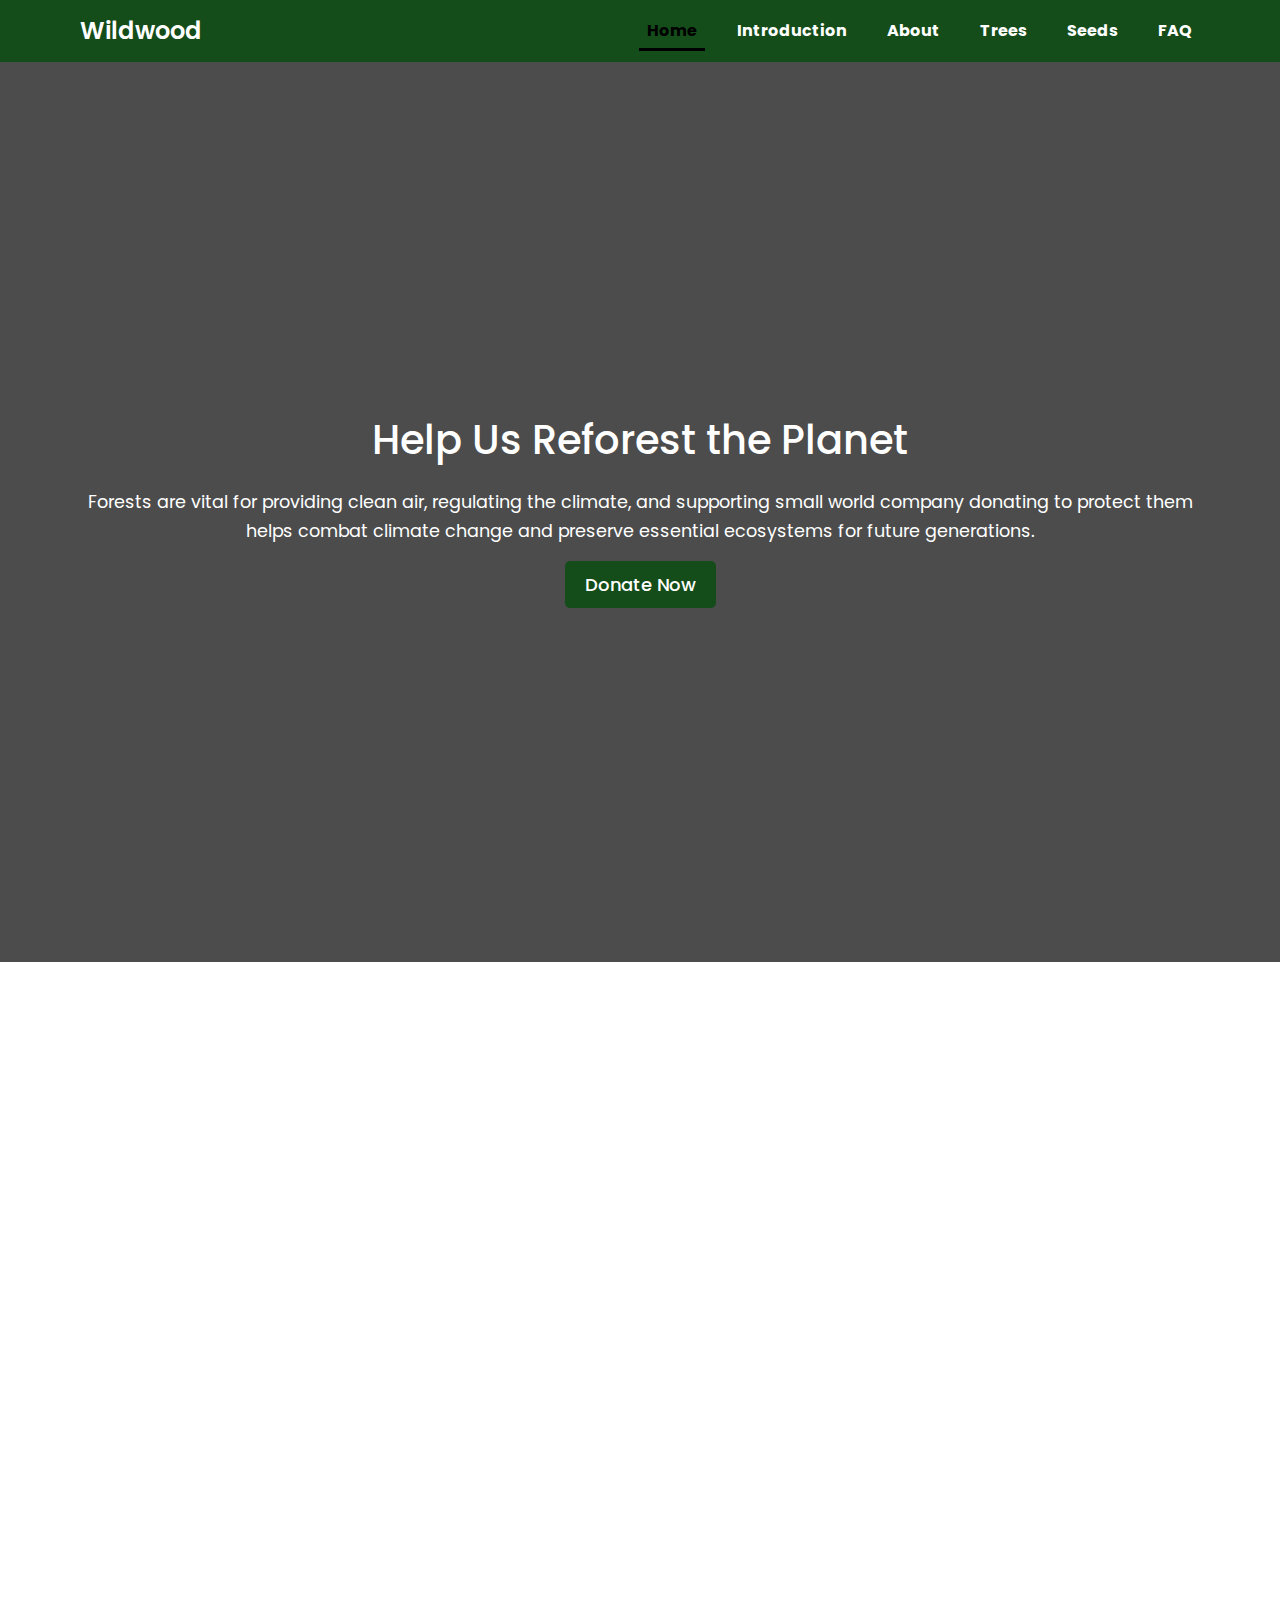
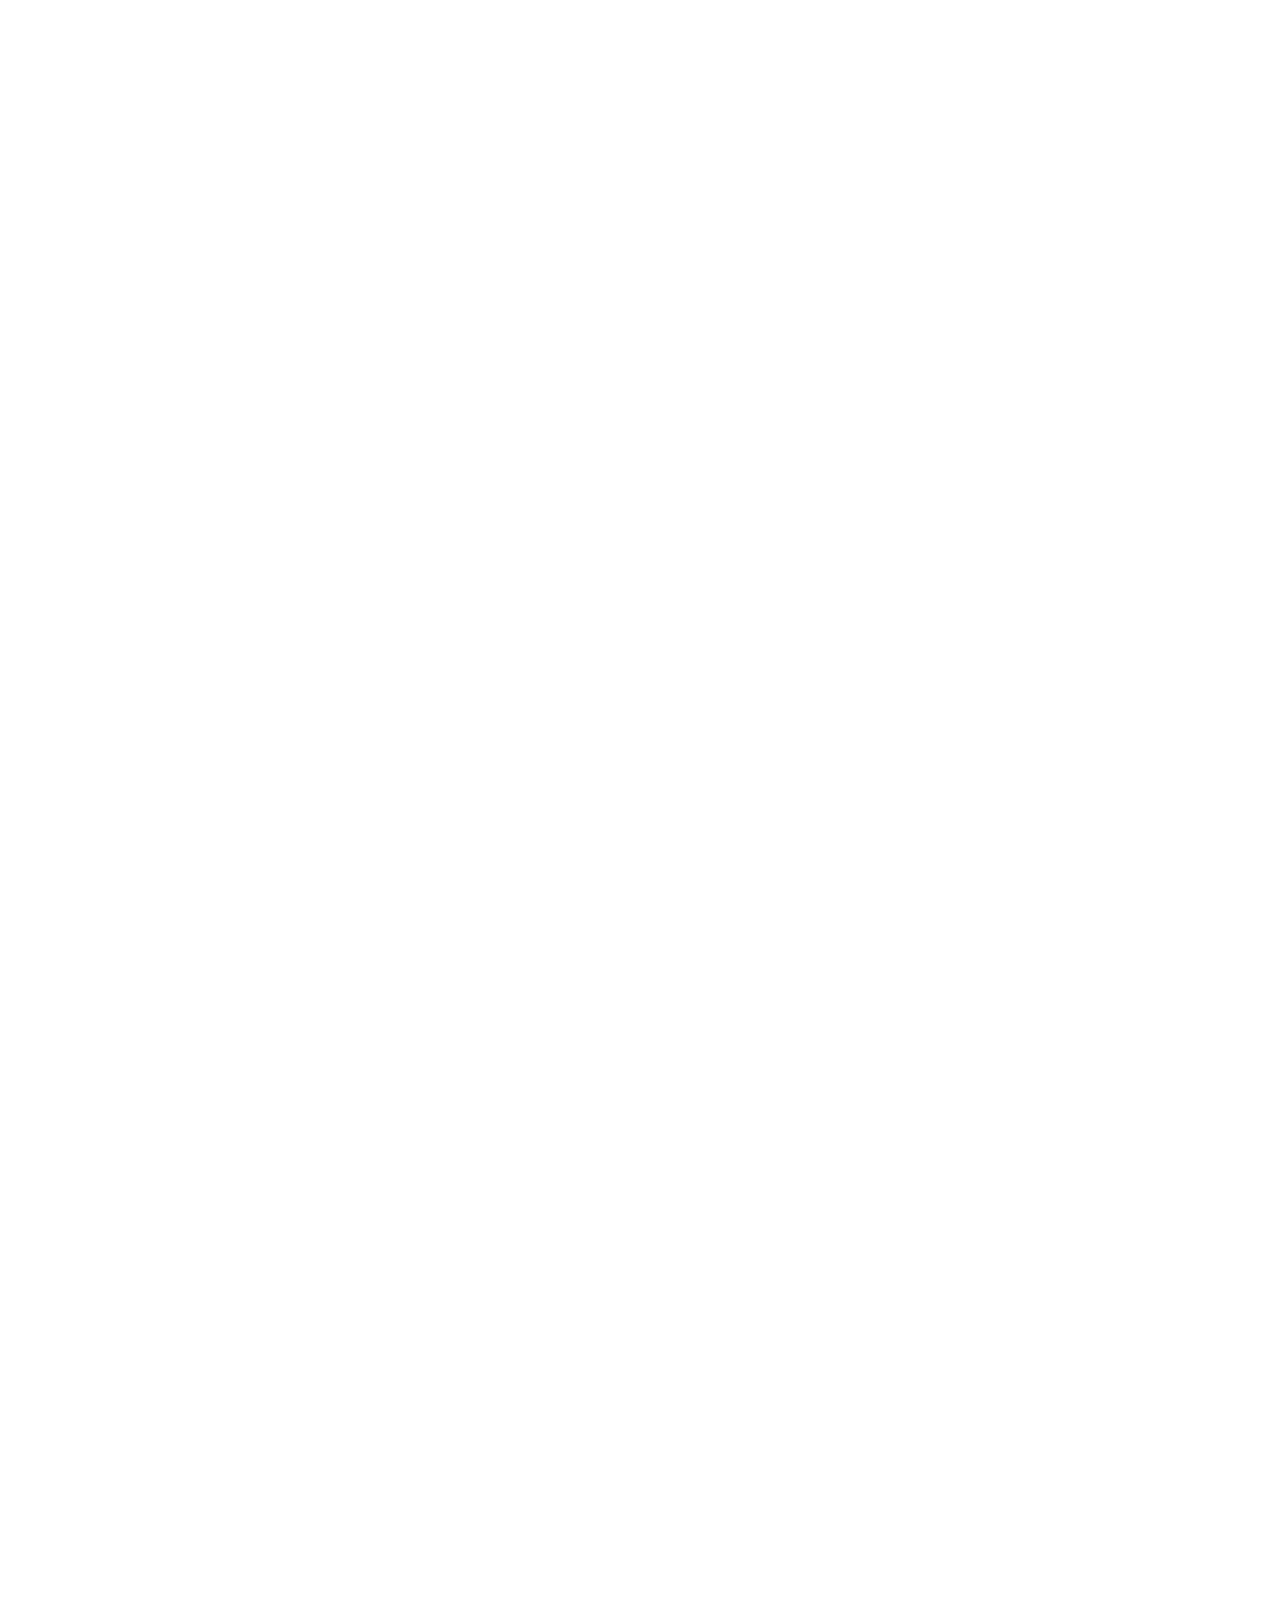
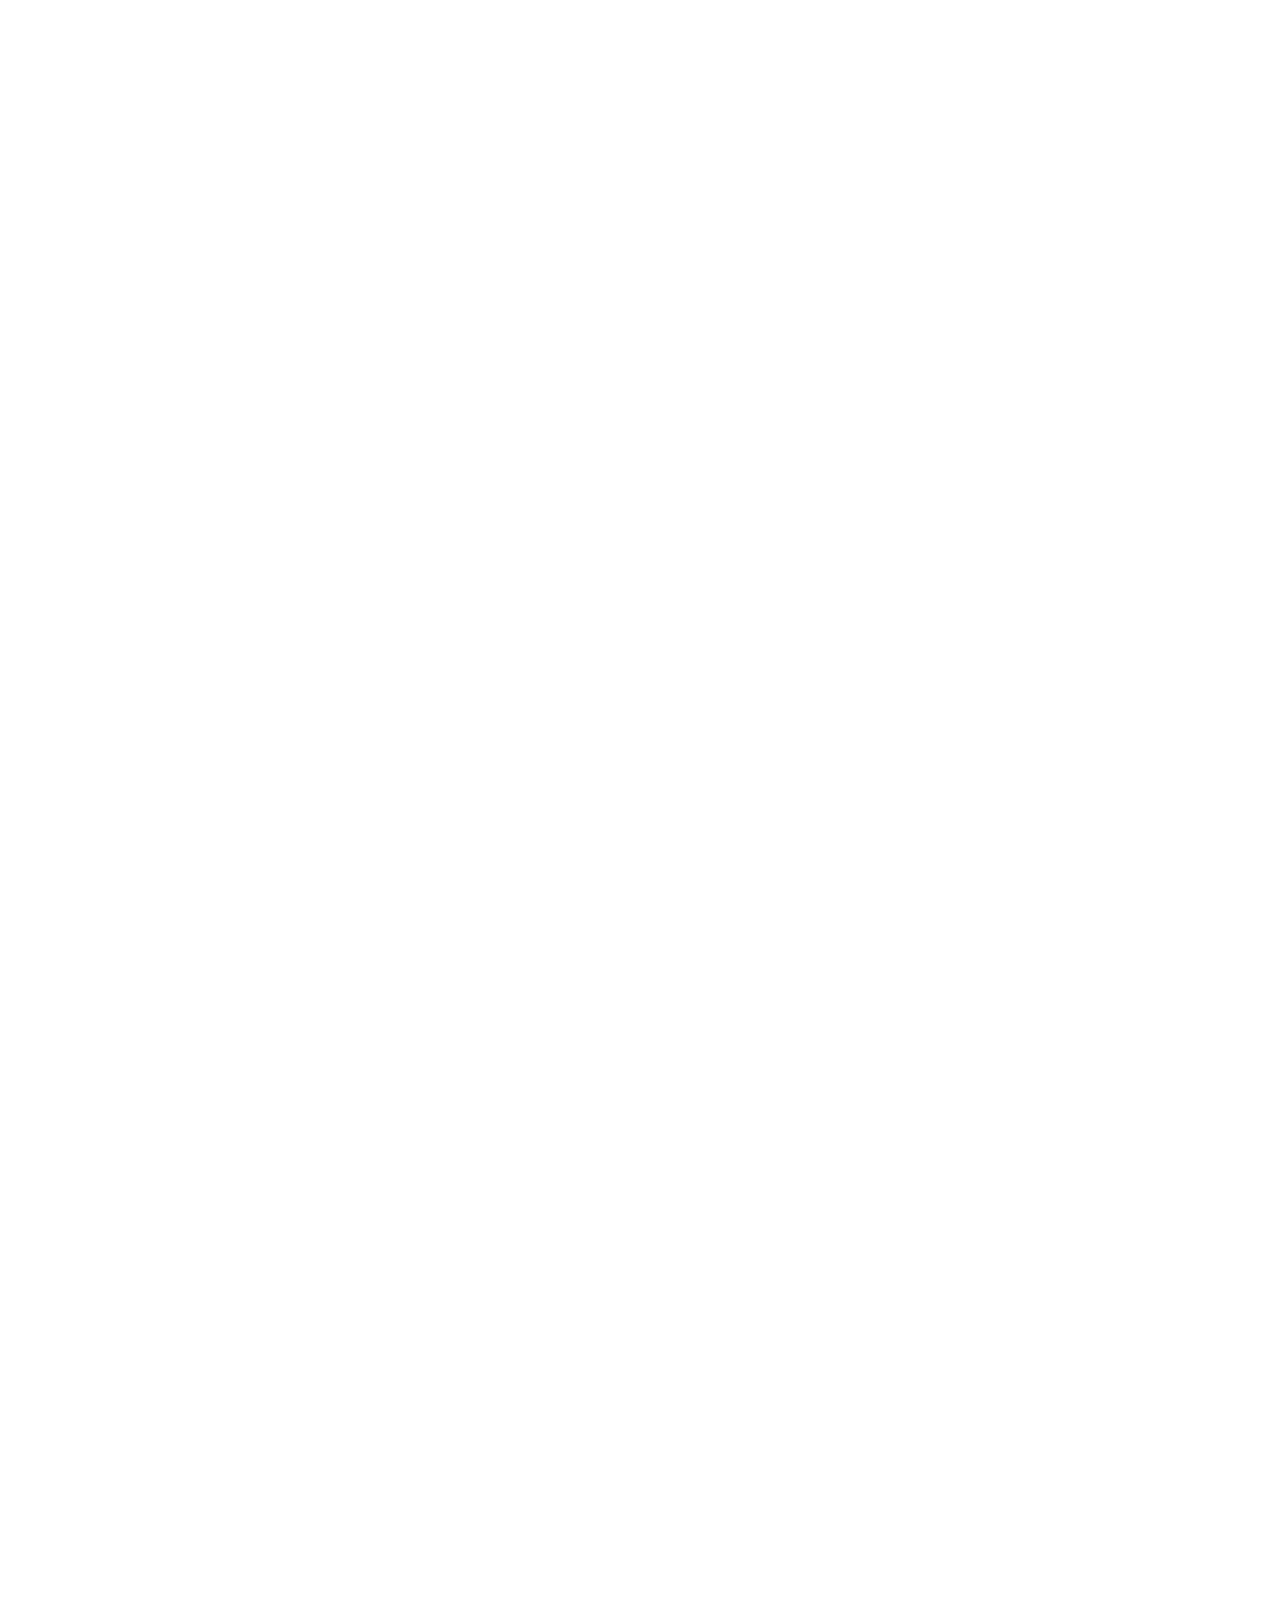
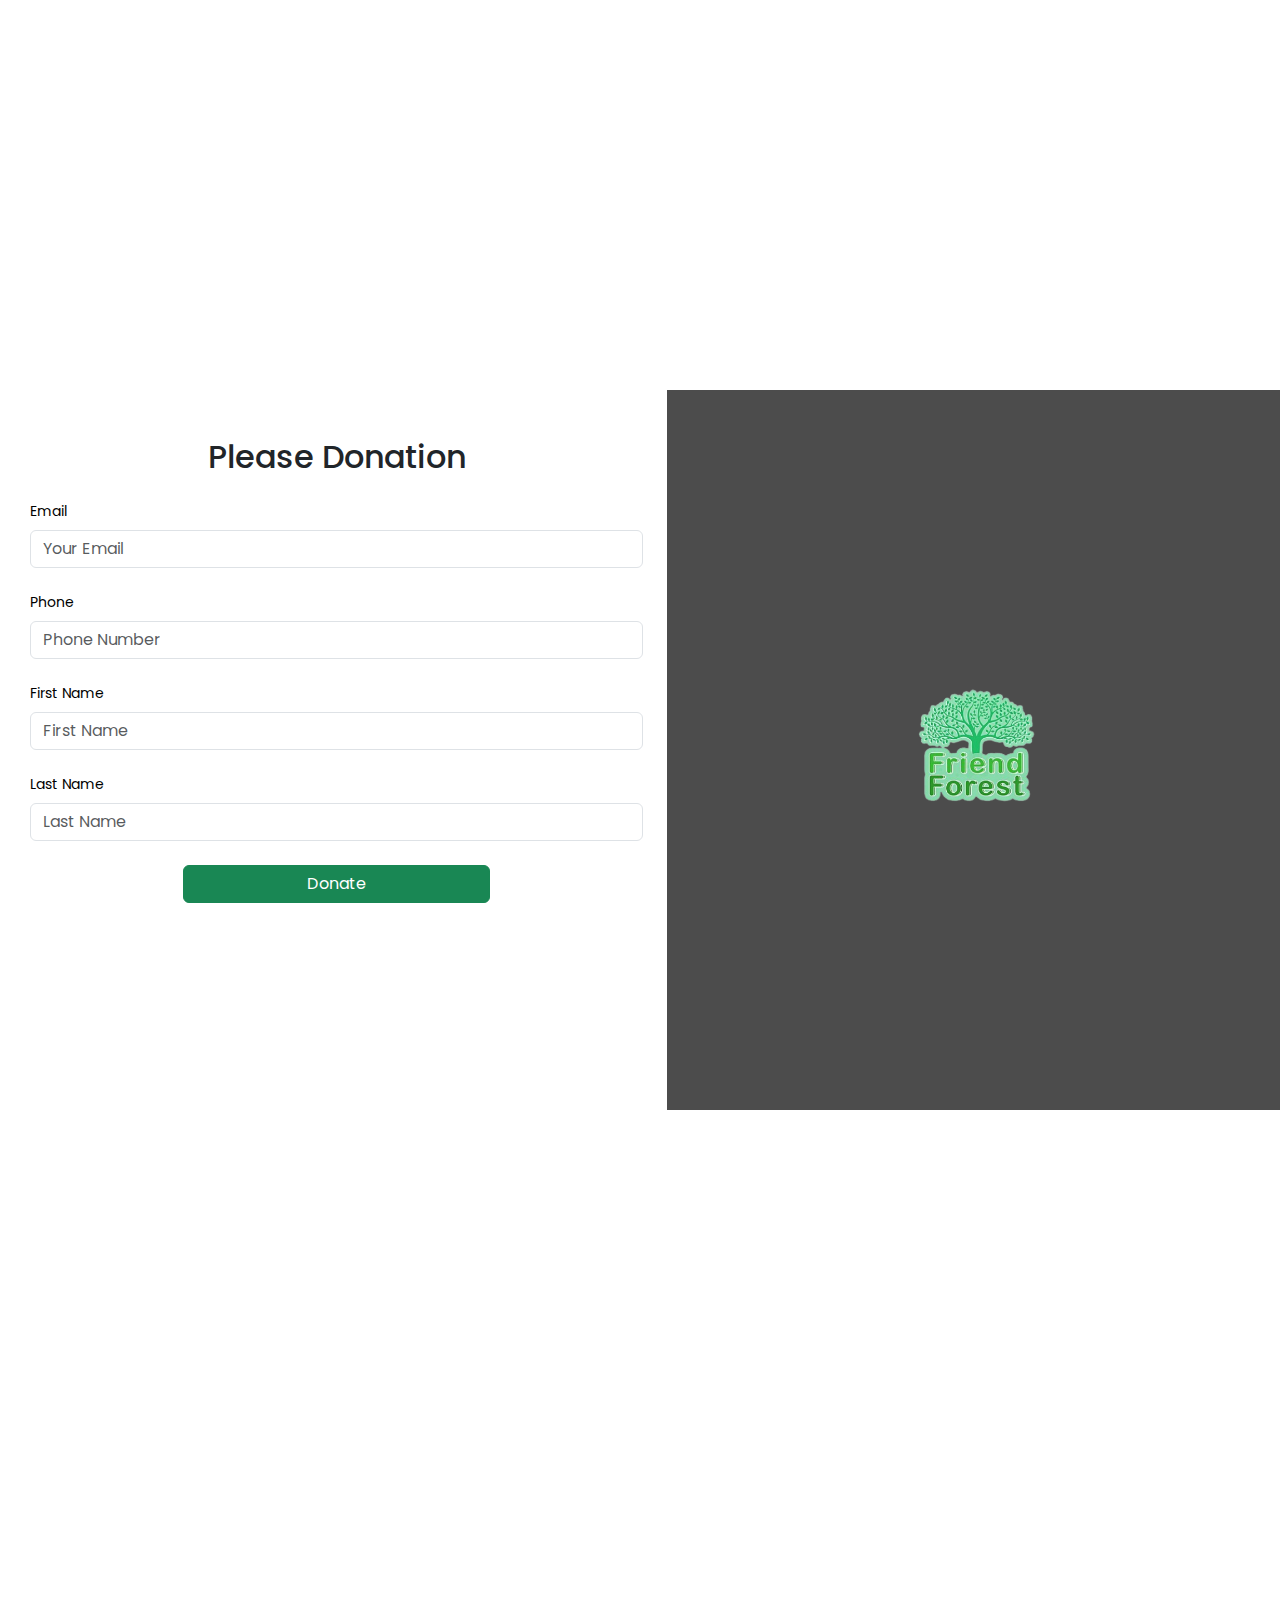
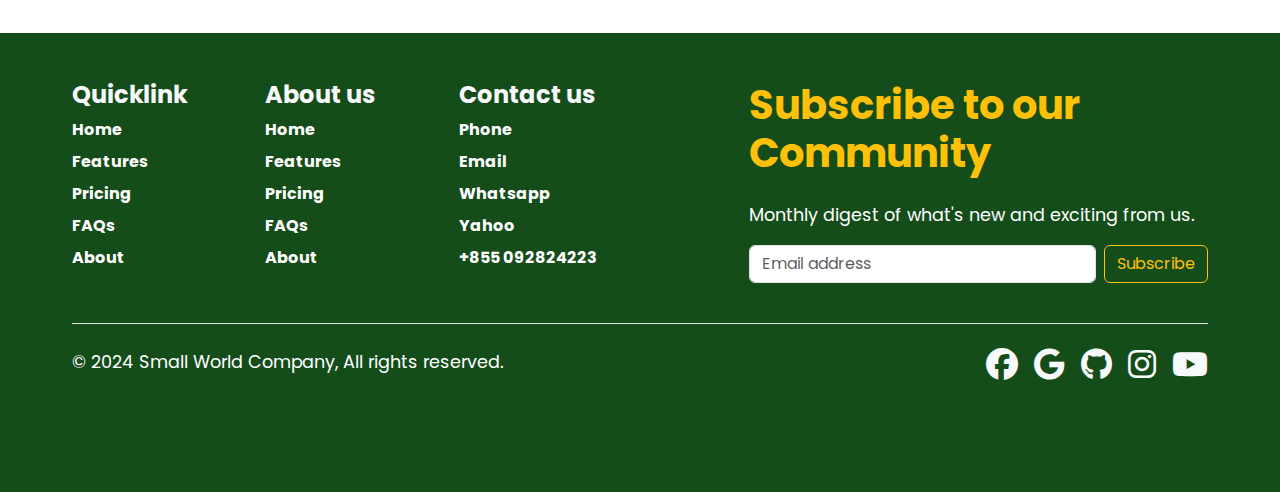
==== commit 134cebc9: "about.html, about.js, about.css, animation.css, index.css, index.html, main.js" ====
--- a/index.html
+++ b/index.html
@@ -4,10 +4,17 @@
     <meta charset="UTF-8" />
     <meta name="viewport" content="width=device-width, initial-scale=1.0" />
     <title>Wildwood</title>
+    <!-- css animaton -->
+    <link rel="stylesheet" href="animation.css" />
     <!-- Bootstrap CSS -->
     <link
       href="https://cdn.jsdelivr.net/npm/bootstrap@5.3.0-alpha1/dist/css/bootstrap.min.css"
       rel="stylesheet"
+    />
+    <!-- icon -->
+    <link
+      rel="icon"
+      href="https://media.discordapp.net/attachments/1323223988796915722/1329629055775146035/pic-removebg-preview.png?ex=678b090e&is=6789b78e&hm=03b94e2ee7f72e0cd24b603073a3d8fdb78af43d39d5f37fd670d58f17dbc61a&=&format=webp&quality=lossless&width=314&height=314"
     />
     <!-- style-css     -->
     <link rel="stylesheet" href="index.css" />
@@ -115,7 +122,7 @@
           <div class="collapse navbar-collapse navbar-padding" id="navbarNav">
             <ul class="navbar-nav ms-auto gap-4">
               <li class="nav-item">
-                <a class="nav-link" href="#home">Home</a>
+                <a class="nav-link active" href="#home">Home</a>
               </li>
               <li class="nav-item">
                 <a class="nav-link" href="#introduction">Introduction</a>
@@ -128,9 +135,6 @@
               </li>
               <li class="nav-item">
                 <a class="nav-link" href="#seeds">Seeds</a>
-              </li>
-              <li class="nav-item">
-                <a class="nav-link" href="#donor-wall">Supporters</a>
               </li>
               <li class="nav-item">
                 <a class="nav-link" href="#faq">FAQ</a>
@@ -220,31 +224,25 @@
                 Welcome to Small World Company, where we believe that every tree
                 planted is a step toward a healthier, greener planet.
               </p>
-              <div class="expandable-content" id="expandable-section">
-                <p class="text-start" id="second-content">
-                  Our mission is to inspire and empower communities to take
-                  meaningful action for the conservation and restoration of
-                  forests.
-                </p>
-                <p class="text-start" id="third-content">
-                  Forests are the lungs of our planet, filtering the air we
-                  breathe, regulating water cycles, and providing a habitat for
-                  countless species.
-                </p>
-              </div>
-            </div>
-            <button class="read-more-btn" id="read-more-btn">Read More</button>
-          </div>
-          <div class="image animate-on-scroll img-slide">
+            </div>
+            <a href="./about.html"
+              ><button class="read-more-btn" id="read-more-btn">
+                Learn more
+              </button></a
+            >
+          </div>
+          <div class="image animate-on-scroll image-slide">
             <img
               src="https://wpassets.adda247.com/wp-content/uploads/multisite/sites/5/2023/07/12123124/Forest-Conservation-Act-1980-1634162729429.jpg"
               alt="Forest Image 1"
               class="slideshow-image"
+              style="width: 95%"
             />
             <img
               src="https://static.vecteezy.com/system/resources/previews/012/723/494/large_2x/[base64].jpg"
               alt="Forest Image 2"
               class="slideshow-image"
+              style="width: 95%"
             />
           </div>
         </div>
@@ -534,77 +532,6 @@
                   livelihoods of local communities such as the world.
                 </p>
               </div>
-            </div>
-          </div>
-        </div>
-      </div>
-    </section>
-
-    <!--supporters-->
-    <section id="donor-wall" class="animate-on-view pt-4">
-      <div class="container">
-        <h2 class="text-center my-5 fw-bold">Our Supporters</h2>
-        <div class="donor-grid">
-          <div class="donor-card animate-card animate-on-view">
-            <img
-              src="https://encrypted-tbn0.gstatic.com/images?q=tbn:ANd9GcRtyT6GIEc2u5G9st3QFFqjjZBgPhler4oUKJSiJL0kZbPTDAeMSEqibkgGSZtwdRMuKtg&usqp=CAU"
-              alt="John Doe"
-              class="img-fluid rounded-circle mb-2"
-              style="width: 100px; height: 100px"
-            />
-            <div class="info-donor text-start">
-              <h3 class="text-center fs-5">Emma Green</h3>
-              <p class="fs-6">
-                Thrilled to contribute to forest conservation efforts.
-              </p>
-              <p class="fs-6">Date of Donation: December 28, 2021</p>
-              <p class="fs-6">Location: New York, USA</p>
-            </div>
-          </div>
-          <div class="donor-card animate-card animate-on-view">
-            <img
-              src="https://encrypted-tbn0.gstatic.com/images?q=tbn:ANd9GcQjZirTv3YUaHSe-VVIQzwXUHXxb8mnJ-krbg&s"
-              alt="Jane Smith"
-              class="img-fluid rounded-circle mb-2"
-              style="width: 100px; height: 100px"
-            />
-            <div class="info-donor text-start">
-              <h3 class="text-center fs-5">Liam Woods</h3>
-              <p class="fs-6">
-                Forests are the lungs of our planet. Let’s save them together.
-              </p>
-              <p class="fs-6">Date of Donation: January 2, 2022</p>
-              <p class="fs-6">Location: London, UK</p>
-            </div>
-          </div>
-          <div class="donor-card animate-card animate-on-view">
-            <img
-              src="https://encrypted-tbn0.gstatic.com/images?q=tbn:ANd9GcToT7cZ-FaEH5FrdGblHF-d6jkCESxM0bcE7HqwOi1kL1tSRCqSOEAR8OAmxCW-ocl_1-Y&usqp=CAU"
-              alt="Jane Smith"
-              class="img-fluid rounded-circle mb-2"
-              style="width: 100px; height: 100px"
-            />
-            <div class="info-donor text-start">
-              <h3 class="text-center fs-5">Sofia Rivera</h3>
-              <p class="fs-6">Proud to be a part of this noble cause!</p>
-              <p class="fs-6">Date of Donation: December 15, 2024</p>
-              <p class="fs-6">Location: Sydney, Australia</p>
-            </div>
-          </div>
-          <div class="donor-card animate-card animate-on-view">
-            <img
-              src="https://encrypted-tbn0.gstatic.com/images?q=tbn:ANd9GcRP4Xnsq7Q5E_6Hs67VKLlm3oF1cEeDU8QazoLtmr27tCHuHSSVgVkrm9aCvusUUXQl_FM&usqp=CAU"
-              alt="Jane Smith"
-              class="img-fluid rounded-circle mb-2"
-              style="width: 100px; height: 100px"
-            />
-            <div class="info-donor text-start">
-              <h3 class="text-center fs-5">Ethan Patel</h3>
-              <p class="fs-6">
-                Every small effort counts. Let’s protect nature.
-              </p>
-              <p class="fs-6">Date of Donation: December 8, 2024</p>
-              <p class="fs-6">Location: Tokyo, Japan</p>
             </div>
           </div>
         </div>
@@ -953,7 +880,9 @@
         <div
           class="d-flex flex-column flex-sm-row justify-content-between py-4 my-4 border-top text-light"
         >
-          <p style="color: #fff">© 2024 Company, Inc. All rights reserved.</p>
+          <p style="color: #fff">
+            © 2024 Small World Company, All rights reserved.
+          </p>
           <ul class="list-unstyled d-flex gap-3 fs-2" style="cursor: pointer">
             <i class="fa-brands fa-facebook"></i>
             <i class="fa-brands fa-google"></i>
--- a/animation.css
+++ b/animation.css
@@ -1,7 +1,7 @@
 /* For fade-in animations */
 .fade-in {
   opacity: 0;
-  transition: opacity 0.3s ease-in-out;
+  transition: opacity 0.15s ease-in-out;
 }
 
 .fade-in.visible {
@@ -12,7 +12,7 @@
 .text-slide {
   transform: translateY(20px);
   opacity: 0;
-  transition: transform 0.3s ease-in-out, opacity 0.3s ease-in-out;
+  transition: transform 0.15s ease-in-out, opacity 0.15s ease-in-out;
 }
 
 .text-slide.visible {
@@ -23,7 +23,7 @@
 /* For FAQ animations */
 .animate-faq {
   opacity: 0;
-  transition: opacity 0.3s ease-in-out;
+  transition: opacity 0.15s ease; /* Faster fade-in */
 }
 
 .animate-faq.visible {
@@ -33,7 +33,7 @@
 /* For vision section background fade-in */
 #vision {
   opacity: 0;
-  transition: opacity 0.3s ease-in-out;
+  transition: opacity 0.15s ease-in-out;
 }
 
 #vision.visible {
@@ -43,7 +43,7 @@
 /* For slideshow images */
 .slideshow-image {
   opacity: 0;
-  transition: opacity 1s ease-in-out;
+  transition: opacity 0.5s ease-in-out;
 }
 
 .slideshow-image.active {
@@ -53,7 +53,7 @@
 /* For home section image change animation */
 .fade-slide {
   opacity: 0;
-  transition: opacity 1s ease-in-out;
+  transition: opacity 0.5s ease-in-out;
 }
 
 .fade-slide.active {
@@ -64,7 +64,7 @@
 .animate-on-view {
   opacity: 0;
   transform: translateY(50px); /* Start position (slide in from bottom) */
-  transition: opacity 0.6s ease-out, transform 0.6s ease-out;
+  transition: opacity 0.3s ease-out, transform 0.3s ease-out;
 }
 
 /* Visible state */
@@ -77,7 +77,7 @@
 .text-slide {
   opacity: 0;
   transform: translateX(-100%); /* Start completely off-screen on the left */
-  transition: opacity 0.5s ease-out, transform 0.5s ease-out;
+  transition: opacity 0.25s ease-out, transform 0.25s ease-out;
 }
 
 .text-slide.visible {
@@ -94,7 +94,7 @@
 .img-slide {
   opacity: 0;
   transform: translateX(100%); /* Start completely off-screen on the right */
-  transition: opacity 0.5s ease-out, transform 0.5s ease-out;
+  transition: opacity 0.25s ease-out, transform 0.25s ease-out;
 }
 
 .img-slide.visible {
@@ -112,7 +112,7 @@
 .animate-on-view {
   opacity: 0;
   transform: translateY(20px); /* Adjust for the desired slide effect */
-  transition: opacity 0.3s ease, transform 0.3s ease;
+  transition: opacity 0.15s ease, transform 0.15s ease;
 }
 
 /* Visible state */
@@ -124,7 +124,7 @@
 .animate-on-scroll {
   opacity: 0;
   transform: translateY(30px);
-  transition: opacity 1s ease, transform 1s ease; /* Default slow animation */
+  transition: opacity 0.5s ease, transform 0.5s ease; /* Default slow animation */
 }
 
 /* Ensure the first image is visible initially */
@@ -136,13 +136,13 @@
 .text-slide {
   opacity: 0;
   transform: translateX(-100px);
-  transition: all 0.6s ease-out;
+  transition: all 0.3s ease-out;
 }
 
 .image-slide {
   opacity: 0;
   transform: translateX(100px);
-  transition: all 0.6s ease-out;
+  transition: all 0.3s ease-out;
 }
 
 /* Active state when element is in view */
@@ -155,7 +155,7 @@
 .animate-on-scroll {
   opacity: 0;
   transform: translateY(20px);
-  transition: opacity 0.5s ease-out, transform 0.5s ease-out;
+  transition: opacity 0.25s ease-out, transform 0.25s ease-out;
 }
 
 /* Active state when in view */
@@ -165,7 +165,7 @@
 }
 
 .fade-in {
-  animation: fadeInSlide 1s ease-in-out;
+  animation: fadeInSlide 0.5s ease-in-out;
 }
 
 @keyframes fadeInSlide {
@@ -184,7 +184,7 @@
   text-align: center;
   transform: translateY(30px);
   opacity: 0;
-  transition: all 0.6s ease;
+  transition: all 0.3s ease;
 }
 
 .mission-content.visible {
@@ -195,7 +195,7 @@
 .text-slide {
   opacity: 0;
   transform: translateY(20px);
-  transition: opacity 0.5s ease, transform 0.5s ease;
+  transition: opacity 0.25s ease, transform 0.25s ease;
 }
 
 .text-slide.visible {
@@ -207,39 +207,39 @@
 .animate-on-view {
   opacity: 0;
   transform: translateY(50px); /* Start position (slide in from bottom) */
-  transition: opacity 0.6s ease-out, transform 0.6s ease-out,
-    transform 0.3s ease-in-out;
+  transition: opacity 0.3s ease-out, transform 0.3s ease-out,
+    transform 0.15s ease-in-out;
 }
 
 /* For card animation, add scaling */
 .animate-on-view.card {
   transform: translateY(50px) scale(0.9); /* Start position with scale */
-  transition: opacity 0.6s ease-out, transform 0.6s ease-out;
+  transition: opacity 0.3s ease-out, transform 0.3s ease-out;
 }
 
 /* Staggered animation delay for each card */
 .animate-card:nth-child(1) {
+  transition-delay: 0.05s;
+}
+
+.animate-card:nth-child(2) {
   transition-delay: 0.1s;
 }
 
-.animate-card:nth-child(2) {
+.animate-card:nth-child(3) {
+  transition-delay: 0.15s;
+}
+
+.animate-card:nth-child(4) {
   transition-delay: 0.2s;
 }
 
-.animate-card:nth-child(3) {
+.animate-card:nth-child(5) {
+  transition-delay: 0.25s;
+}
+
+.animate-card:nth-child(6) {
   transition-delay: 0.3s;
-}
-
-.animate-card:nth-child(4) {
-  transition-delay: 0.4s;
-}
-
-.animate-card:nth-child(5) {
-  transition-delay: 0.5s;
-}
-
-.animate-card:nth-child(6) {
-  transition-delay: 0.6s;
 }
 
 /* Visible state */
@@ -252,7 +252,7 @@
 .animate-faq {
   opacity: 0;
   transform: translateY(50px);
-  transition: opacity 0.5s ease, transform 0.5s ease;
+  transition: opacity 0.25s ease, transform 0.25s ease;
 }
 
 /* Animation State */
@@ -318,7 +318,7 @@
   max-height: 0;
   opacity: 0;
   overflow: hidden;
-  transition: max-height 0.3s ease-out, opacity 0.3s ease-out;
+  transition: max-height 0.15s ease-out, opacity 0.15s ease-out;
 }
 
 .expandable-content.expanded {
@@ -333,7 +333,7 @@
   color: #fff;
   border-radius: 10px;
   cursor: pointer;
-  transition: all 0.3s ease;
+  transition: all 0.15s ease;
   font-weight: 500;
 }
 
@@ -349,7 +349,7 @@
 .expandable-content p {
   transform: translateY(20px);
   opacity: 0;
-  transition: transform 0.3s ease-out, opacity 0.3s ease-out;
+  transition: transform 0.15s ease-out, opacity 0.15s ease-out;
 }
 
 .expandable-content.expanded p {
@@ -359,9 +359,9 @@
 
 /* Stagger the animation of paragraphs */
 .expandable-content.expanded #second-content {
+  transition-delay: 0.05s;
+}
+
+.expandable-content.expanded #third-content {
   transition-delay: 0.1s;
 }
-
-.expandable-content.expanded #third-content {
-  transition-delay: 0.2s;
-}
--- a/animation.css
+++ b/animation.css
@@ -1,7 +1,7 @@
 /* For fade-in animations */
 .fade-in {
   opacity: 0;
-  transition: opacity 0.3s ease-in-out;
+  transition: opacity 0.15s ease-in-out;
 }
 
 .fade-in.visible {
@@ -12,7 +12,7 @@
 .text-slide {
   transform: translateY(20px);
   opacity: 0;
-  transition: transform 0.3s ease-in-out, opacity 0.3s ease-in-out;
+  transition: transform 0.15s ease-in-out, opacity 0.15s ease-in-out;
 }
 
 .text-slide.visible {
@@ -23,7 +23,7 @@
 /* For FAQ animations */
 .animate-faq {
   opacity: 0;
-  transition: opacity 0.3s ease-in-out;
+  transition: opacity 0.15s ease; /* Faster fade-in */
 }
 
 .animate-faq.visible {
@@ -33,7 +33,7 @@
 /* For vision section background fade-in */
 #vision {
   opacity: 0;
-  transition: opacity 0.3s ease-in-out;
+  transition: opacity 0.15s ease-in-out;
 }
 
 #vision.visible {
@@ -43,7 +43,7 @@
 /* For slideshow images */
 .slideshow-image {
   opacity: 0;
-  transition: opacity 1s ease-in-out;
+  transition: opacity 0.5s ease-in-out;
 }
 
 .slideshow-image.active {
@@ -53,7 +53,7 @@
 /* For home section image change animation */
 .fade-slide {
   opacity: 0;
-  transition: opacity 1s ease-in-out;
+  transition: opacity 0.5s ease-in-out;
 }
 
 .fade-slide.active {
@@ -64,7 +64,7 @@
 .animate-on-view {
   opacity: 0;
   transform: translateY(50px); /* Start position (slide in from bottom) */
-  transition: opacity 0.6s ease-out, transform 0.6s ease-out;
+  transition: opacity 0.3s ease-out, transform 0.3s ease-out;
 }
 
 /* Visible state */
@@ -77,7 +77,7 @@
 .text-slide {
   opacity: 0;
   transform: translateX(-100%); /* Start completely off-screen on the left */
-  transition: opacity 0.5s ease-out, transform 0.5s ease-out;
+  transition: opacity 0.25s ease-out, transform 0.25s ease-out;
 }
 
 .text-slide.visible {
@@ -94,7 +94,7 @@
 .img-slide {
   opacity: 0;
   transform: translateX(100%); /* Start completely off-screen on the right */
-  transition: opacity 0.5s ease-out, transform 0.5s ease-out;
+  transition: opacity 0.25s ease-out, transform 0.25s ease-out;
 }
 
 .img-slide.visible {
@@ -112,7 +112,7 @@
 .animate-on-view {
   opacity: 0;
   transform: translateY(20px); /* Adjust for the desired slide effect */
-  transition: opacity 0.3s ease, transform 0.3s ease;
+  transition: opacity 0.15s ease, transform 0.15s ease;
 }
 
 /* Visible state */
@@ -124,7 +124,7 @@
 .animate-on-scroll {
   opacity: 0;
   transform: translateY(30px);
-  transition: opacity 1s ease, transform 1s ease; /* Default slow animation */
+  transition: opacity 0.5s ease, transform 0.5s ease; /* Default slow animation */
 }
 
 /* Ensure the first image is visible initially */
@@ -136,13 +136,13 @@
 .text-slide {
   opacity: 0;
   transform: translateX(-100px);
-  transition: all 0.6s ease-out;
+  transition: all 0.3s ease-out;
 }
 
 .image-slide {
   opacity: 0;
   transform: translateX(100px);
-  transition: all 0.6s ease-out;
+  transition: all 0.3s ease-out;
 }
 
 /* Active state when element is in view */
@@ -155,7 +155,7 @@
 .animate-on-scroll {
   opacity: 0;
   transform: translateY(20px);
-  transition: opacity 0.5s ease-out, transform 0.5s ease-out;
+  transition: opacity 0.25s ease-out, transform 0.25s ease-out;
 }
 
 /* Active state when in view */
@@ -165,7 +165,7 @@
 }
 
 .fade-in {
-  animation: fadeInSlide 1s ease-in-out;
+  animation: fadeInSlide 0.5s ease-in-out;
 }
 
 @keyframes fadeInSlide {
@@ -184,7 +184,7 @@
   text-align: center;
   transform: translateY(30px);
   opacity: 0;
-  transition: all 0.6s ease;
+  transition: all 0.3s ease;
 }
 
 .mission-content.visible {
@@ -195,7 +195,7 @@
 .text-slide {
   opacity: 0;
   transform: translateY(20px);
-  transition: opacity 0.5s ease, transform 0.5s ease;
+  transition: opacity 0.25s ease, transform 0.25s ease;
 }
 
 .text-slide.visible {
@@ -207,39 +207,39 @@
 .animate-on-view {
   opacity: 0;
   transform: translateY(50px); /* Start position (slide in from bottom) */
-  transition: opacity 0.6s ease-out, transform 0.6s ease-out,
-    transform 0.3s ease-in-out;
+  transition: opacity 0.3s ease-out, transform 0.3s ease-out,
+    transform 0.15s ease-in-out;
 }
 
 /* For card animation, add scaling */
 .animate-on-view.card {
   transform: translateY(50px) scale(0.9); /* Start position with scale */
-  transition: opacity 0.6s ease-out, transform 0.6s ease-out;
+  transition: opacity 0.3s ease-out, transform 0.3s ease-out;
 }
 
 /* Staggered animation delay for each card */
 .animate-card:nth-child(1) {
+  transition-delay: 0.05s;
+}
+
+.animate-card:nth-child(2) {
   transition-delay: 0.1s;
 }
 
-.animate-card:nth-child(2) {
+.animate-card:nth-child(3) {
+  transition-delay: 0.15s;
+}
+
+.animate-card:nth-child(4) {
   transition-delay: 0.2s;
 }
 
-.animate-card:nth-child(3) {
+.animate-card:nth-child(5) {
+  transition-delay: 0.25s;
+}
+
+.animate-card:nth-child(6) {
   transition-delay: 0.3s;
-}
-
-.animate-card:nth-child(4) {
-  transition-delay: 0.4s;
-}
-
-.animate-card:nth-child(5) {
-  transition-delay: 0.5s;
-}
-
-.animate-card:nth-child(6) {
-  transition-delay: 0.6s;
 }
 
 /* Visible state */
@@ -252,7 +252,7 @@
 .animate-faq {
   opacity: 0;
   transform: translateY(50px);
-  transition: opacity 0.5s ease, transform 0.5s ease;
+  transition: opacity 0.25s ease, transform 0.25s ease;
 }
 
 /* Animation State */
@@ -318,7 +318,7 @@
   max-height: 0;
   opacity: 0;
   overflow: hidden;
-  transition: max-height 0.3s ease-out, opacity 0.3s ease-out;
+  transition: max-height 0.15s ease-out, opacity 0.15s ease-out;
 }
 
 .expandable-content.expanded {
@@ -333,7 +333,7 @@
   color: #fff;
   border-radius: 10px;
   cursor: pointer;
-  transition: all 0.3s ease;
+  transition: all 0.15s ease;
   font-weight: 500;
 }
 
@@ -349,7 +349,7 @@
 .expandable-content p {
   transform: translateY(20px);
   opacity: 0;
-  transition: transform 0.3s ease-out, opacity 0.3s ease-out;
+  transition: transform 0.15s ease-out, opacity 0.15s ease-out;
 }
 
 .expandable-content.expanded p {
@@ -359,9 +359,9 @@
 
 /* Stagger the animation of paragraphs */
 .expandable-content.expanded #second-content {
+  transition-delay: 0.05s;
+}
+
+.expandable-content.expanded #third-content {
   transition-delay: 0.1s;
 }
-
-.expandable-content.expanded #third-content {
-  transition-delay: 0.2s;
-}
